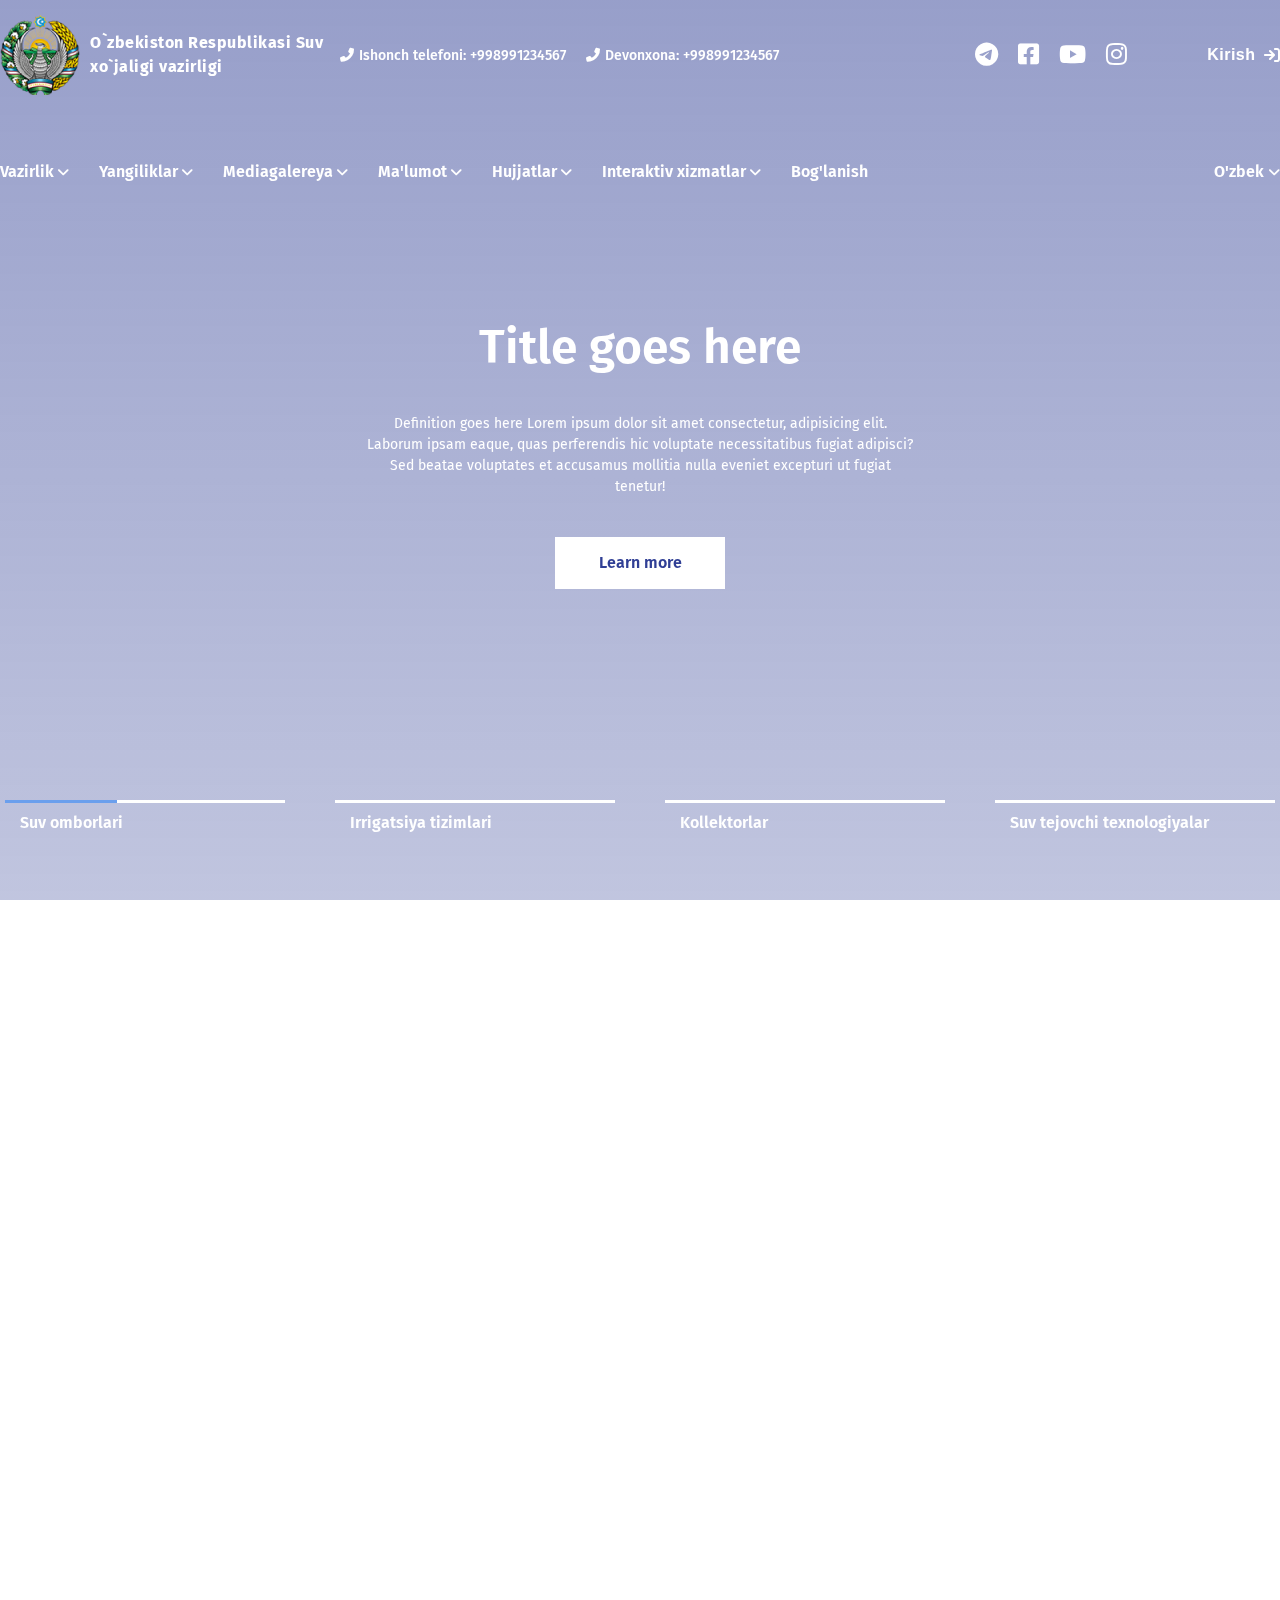
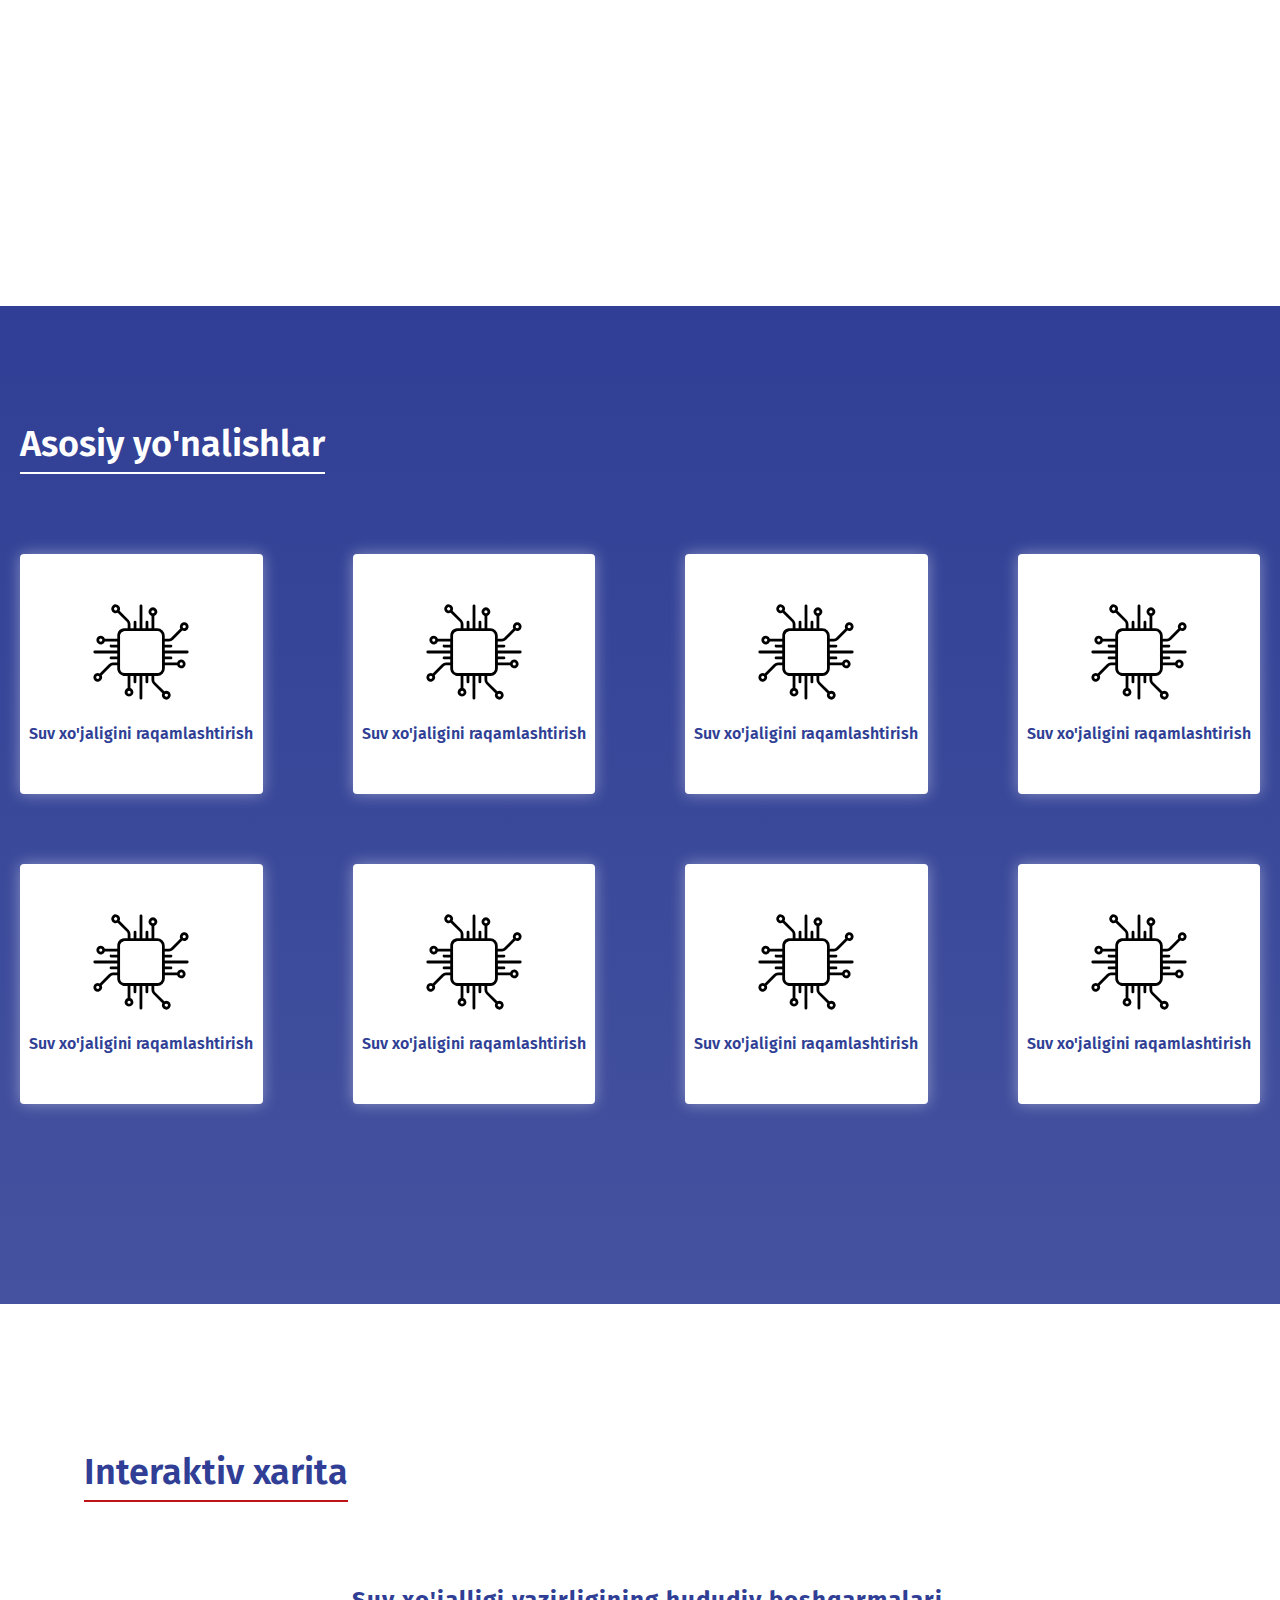
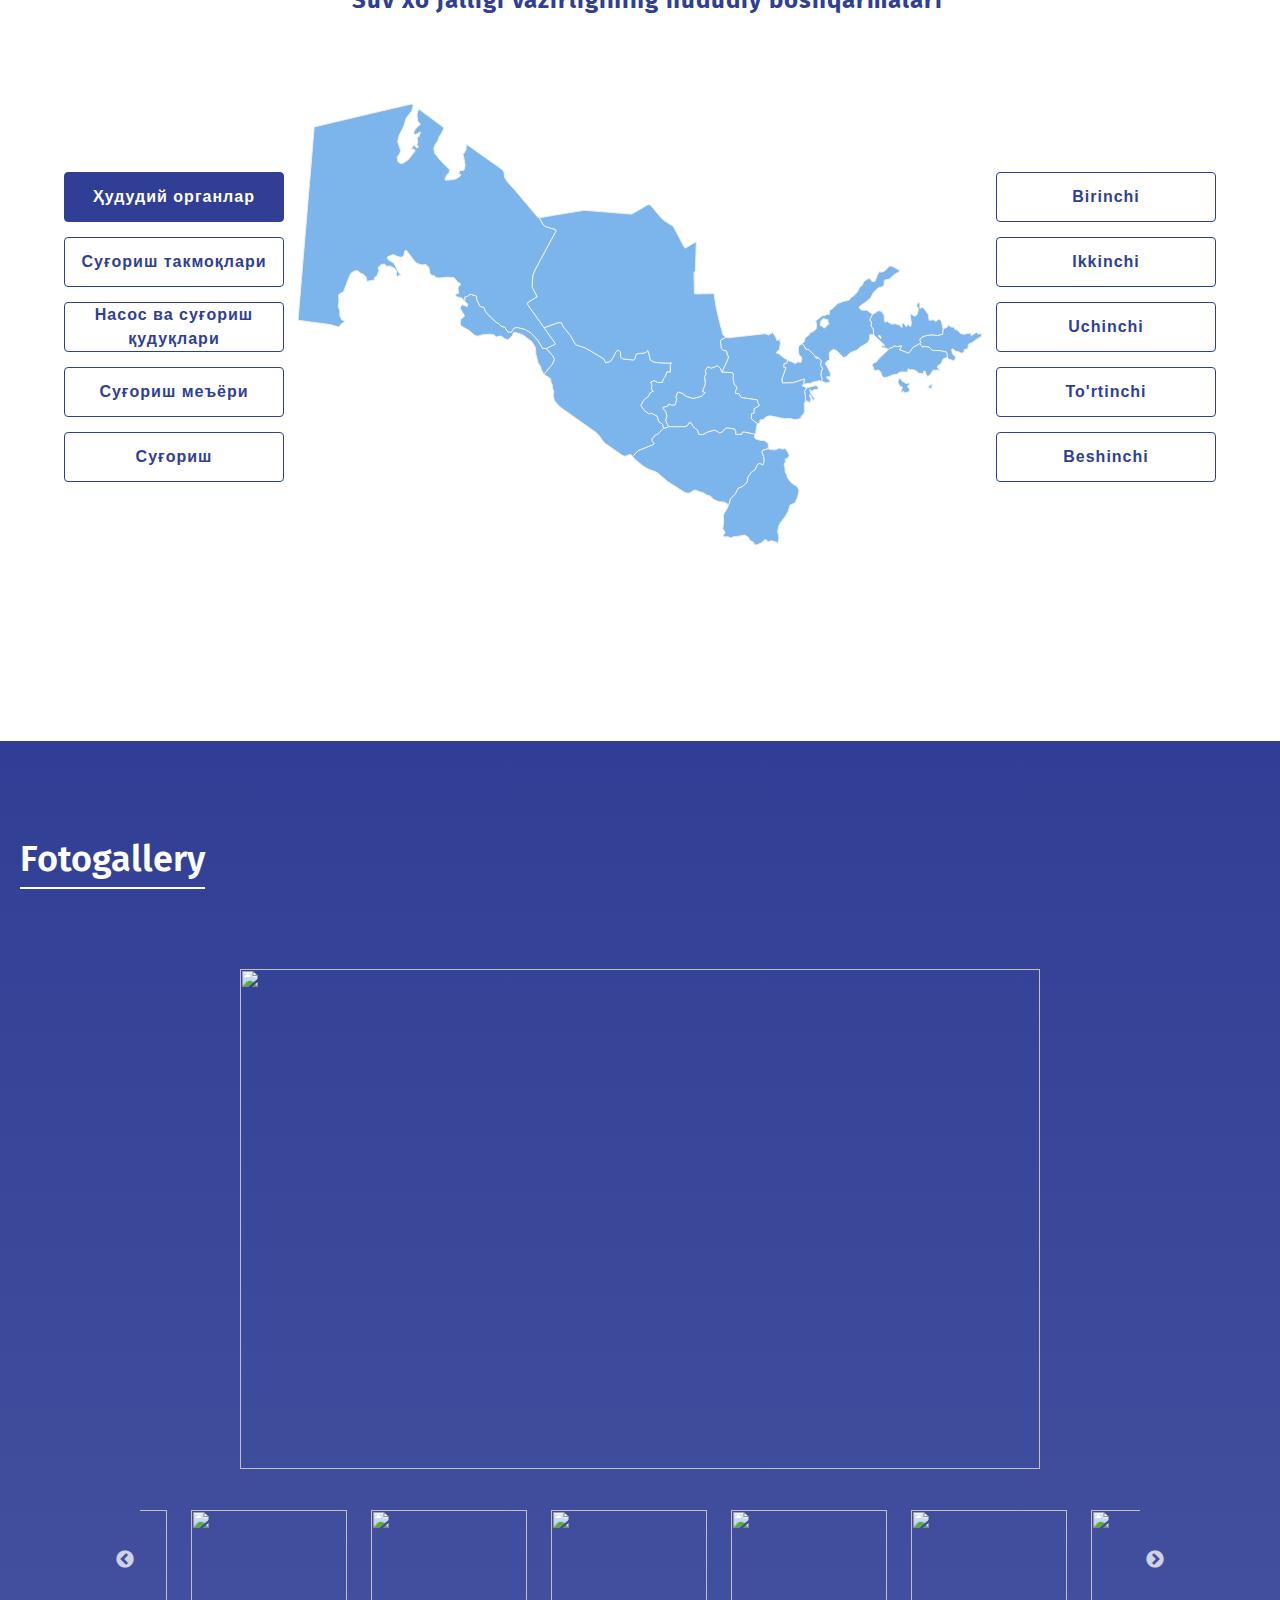
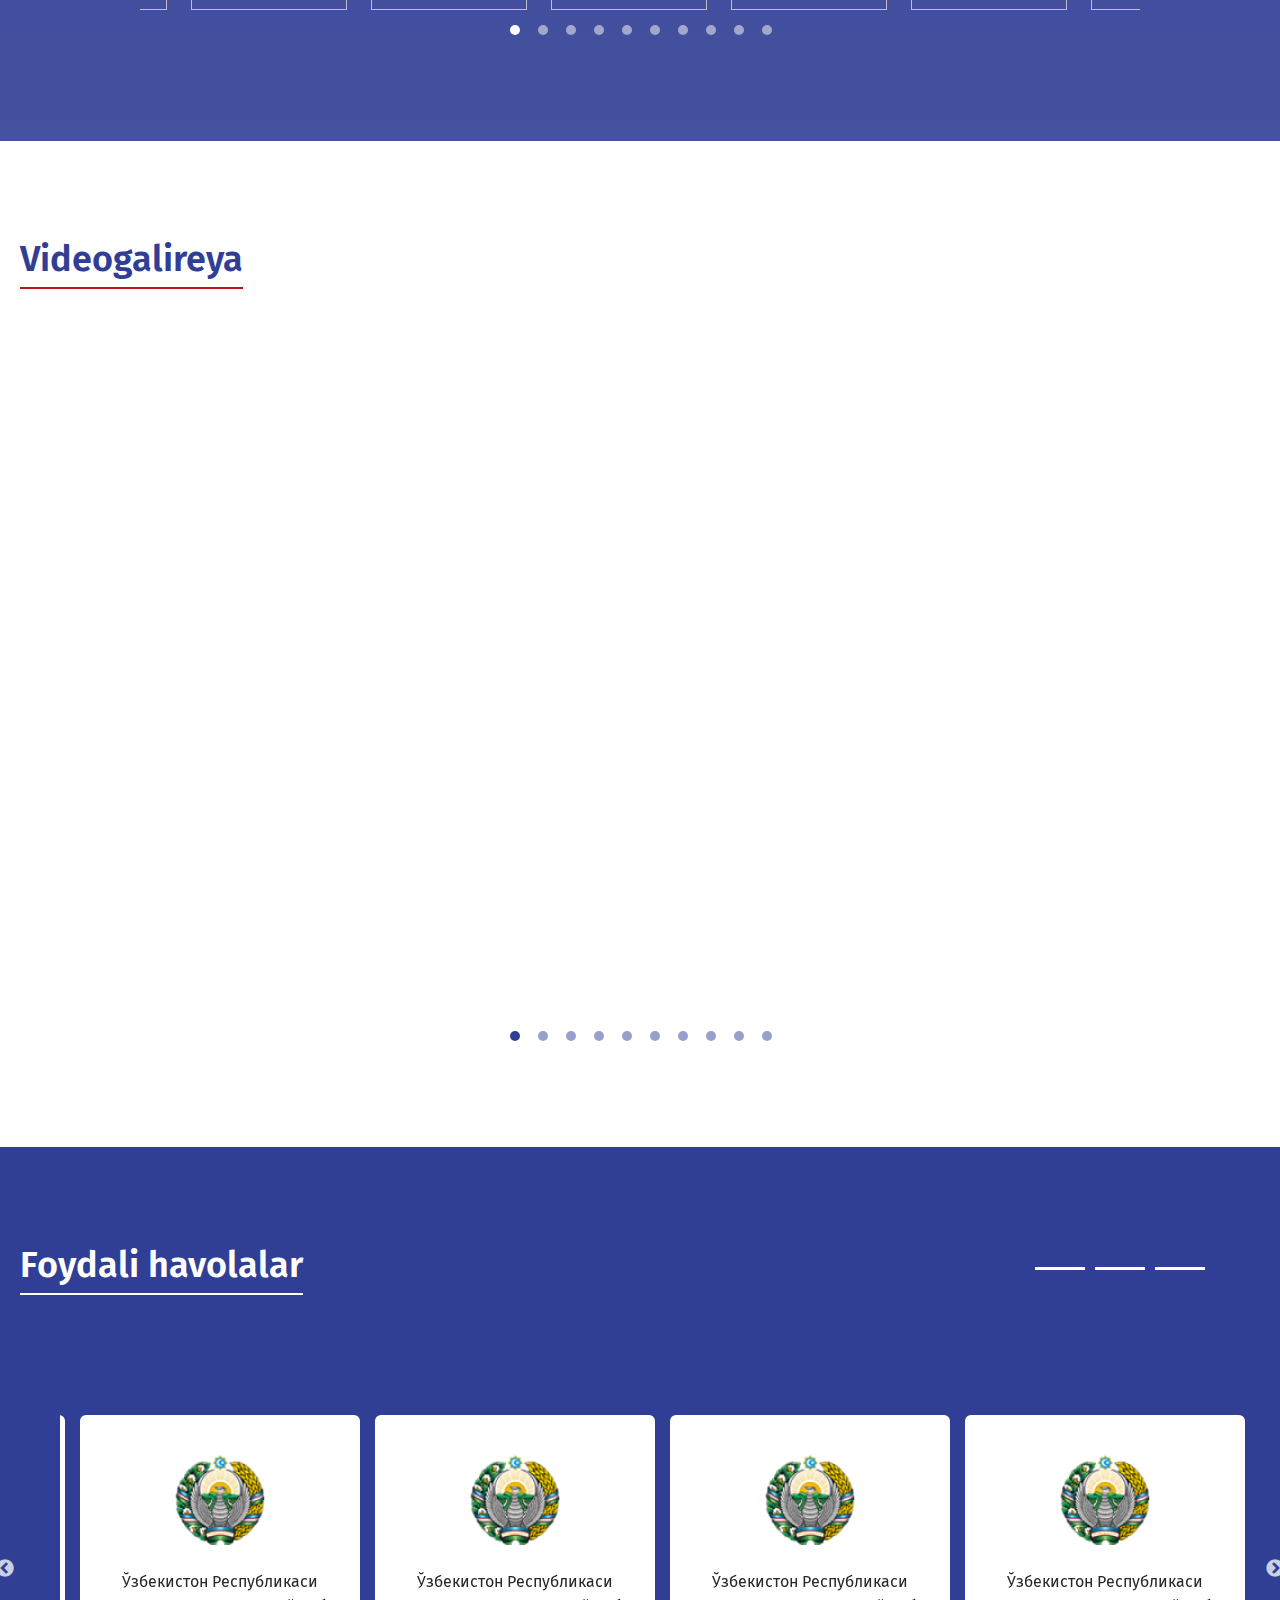
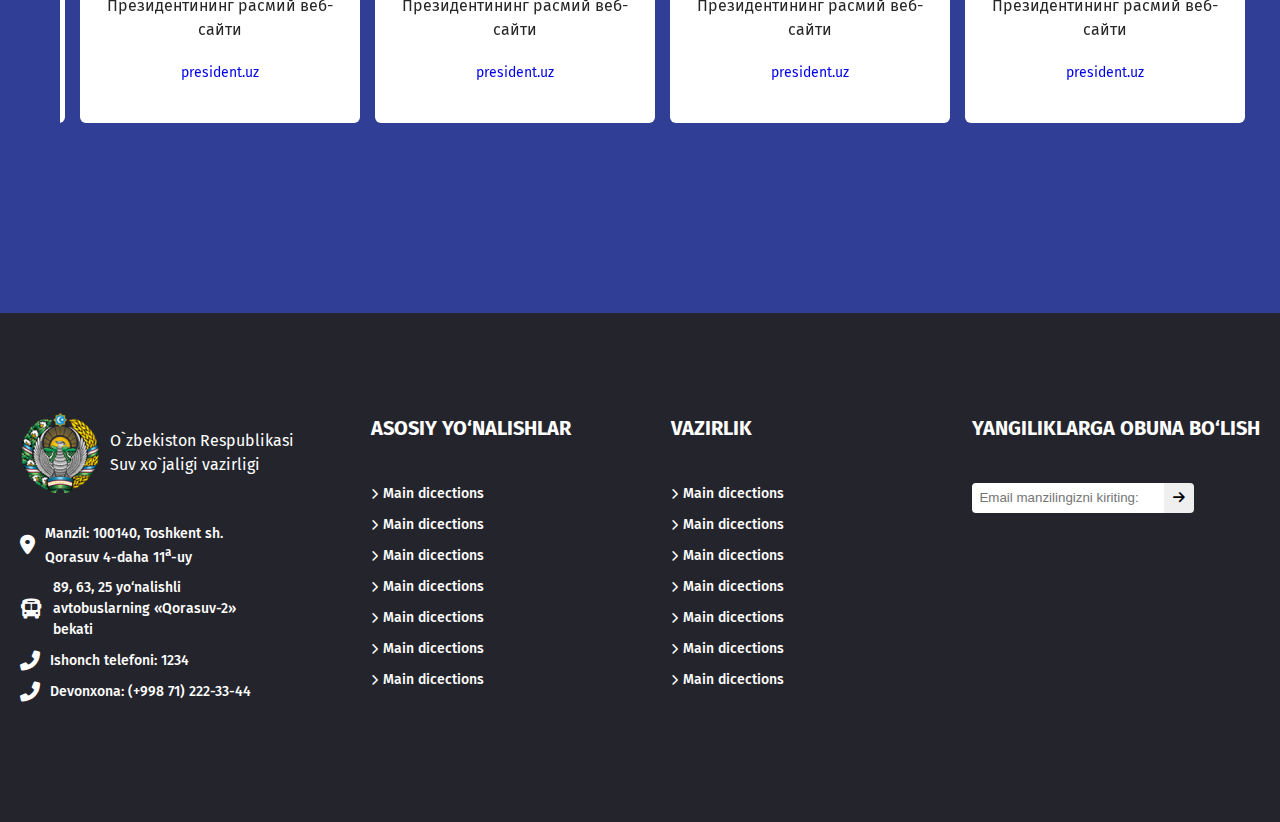
==== index.html @ 8527ca98 "initial commit" ====
<!DOCTYPE html>
<html lang="en">
<head>
    <meta charset="UTF-8">
    <meta http-equiv="X-UA-Compatible" content="IE=edge">
    <meta name="viewport" content="width=device-width, initial-scale=1.0">
    <title>Asosiy sahifa</title>


    <!-- Styles  -->    
    <link rel="stylesheet" href="./slick/slick.css">
    <link rel="stylesheet" href="./slick/slick-theme.css">
    <link rel="stylesheet" href="https://cdnjs.cloudflare.com/ajax/libs/font-awesome/6.0.0/css/all.min.css" integrity="sha512-9usAa10IRO0HhonpyAIVpjrylPvoDwiPUiKdWk5t3PyolY1cOd4DSE0Ga+ri4AuTroPR5aQvXU9xC6qOPnzFeg==" crossorigin="anonymous" referrerpolicy="no-referrer" />


    <link rel="stylesheet" href="https://cdnjs.cloudflare.com/ajax/libs/OwlCarousel2/2.3.4/assets/owl.carousel.min.css" integrity="sha512-tS3S5qG0BlhnQROyJXvNjeEM4UpMXHrQfTGmbQ1gKmelCxlSEBUaxhRBj/EFTzpbP4RVSrpEikbmdJobCvhE3g==" crossorigin="anonymous" referrerpolicy="no-referrer" />
    <link rel="stylesheet" href="./map-files/css/style.css">
    <link rel="stylesheet" href="css/style.css">
    <link rel="stylesheet" href="css/responsive.css">

    <link rel="stylesheet" href="css/animate.css">



</head>
<body>

    <!-- SITE HEADER  -->

    <header class="site-header">
        <div class="site-header__container">
            
            <div class="site-header__top container ">
                <a href="#" class="site-logo">
                    <img src="images/gerb.png#" alt="gerb" width="80" height="80">
                    <span>O`zbekiston Respublikasi Suv xo`jaligi vazirligi</span>
                </a>

                <div class="site-header__phone-numbers">
                    <a style="display: flex;" href="#" class="phone-number">
                        <i class="fas fa-phone-alt"></i>
                        <span>Ishonch telefoni: +998991234567</span>
                    </a>
                    <a style="display: flex;" href="#" class="phone-number">
                        <i class="fas fa-phone-alt"></i>
                        <span>Devonxona: +998991234567</span>
                    </a>
                </div>

                <div class="site-header__socials">
                    <a href="#" id="telegram-icon">
                        <i class="fab fa-telegram"></i>
                    </a>
                    <a href="#" id="facebook-icon">
                        <i class="fab fa-facebook-square"></i>
                    </a>
                    <a href="#" id="youtube-icon">
                        <i class="fab fa-youtube"></i>
                    </a>
                    <a href="#" id="instagram-icon">
                        <i class="fab fa-instagram"></i>
                    </a>

                    <button class="site-header__login">
                        Kirish <i class="fa-solid fa-arrow-right-to-bracket"></i>
                    </button>

                    <button style="display: none; width: 35px; height: 20px; background-color: transparent; border: none;" class="humburger-btn">
                        <div style="display: flex; flex-direction: column;">
                            <div class="humburger-item" style="background-color: #303F95; height: 2px; width: 15px; margin-bottom: 7px;"></div>
                            <div class="humburger-item" style="background-color: #303F95; height: 2px; width: 25px; margin-bottom: 7px;"></div>
                            <div class="humburger-item" style="background-color: #303F95; height: 2px; width: 35px;"></div>
                        </div>
                    </button>
                </div>
            </div>

            <div class="site-header__popup">
                <div class="site-header__popup-wrapper ">
                    <div class="site-header__popup-main">
                        <button class="popup-close">
                            <i class="fa-solid fa-xmark"></i>
                        </button>
                        <header class="popup-header">
                            <img src="images/gerb.png" alt="gerb" width="60" height="60">
                            <h3 class="popup-header__title">O'zbekiston Resublikasi Suv xo'jaligi vazirligi</h3>
                        </header>

                        <form action="/" class="popup-form">
                            <span class="popup-form__title">Kirish</span>
                            <input type="text" placeholder="Loginni kiriting">
                            <input type="password" placeholder="Parolni kiriting">
                            <input type="submit" value="Kirish">
                        </form>
                    </div>
                </div>
            </div>

            <nav class="site-nav">
                <div class="container site-nav__container">
                    <ul class="site-nav__list list">
                        <li class="site-nav__item">
                            <a href="#" class="site-nav__link">Vazirlik <i class="fa-solid fa-angle-down"></i></a>
                            <ul class="site-nav__dropdown-menu list">
                                <li class="dropdown-item"><a href="#" class="dropdown-link">fisrt item</a></li>
                                <li class="dropdown-item"><a href="#" class="dropdown-link">second item <i class="fa-solid fa-angle-right"></i></a>
                                    <ul class="site-nav__dropdown-menu second-dropdown list">
                                        <li class="dropdown-item"><a href="#" class="dropdown-link">first item</a></li>
                                        <li class="dropdown-item"><a href="#" class="dropdown-link">second item</a></li>
                                        <li class="dropdown-item"><a href="#" class="dropdown-link">third item</a></li>
                                        <li class="dropdown-item"><a href="#" class="dropdown-link">fourth item</a></li>
                                        <li class="dropdown-item"><a href="#" class="dropdown-link">fifth item</a></li>
                                    </ul>
                                </li>
                                <li class="dropdown-item"><a href="#" class="dropdown-link">third item</a></li>
                                <li class="dropdown-item"><a href="#" class="dropdown-link">fourth item</a></li>
                                <li class="dropdown-item"><a href="#" class="dropdown-link">fifth item</a></li>
                            </ul>
                        </li>
                        <li class="site-nav__item">
                            <a href="#" class="site-nav__link">Yangiliklar <i class="fa-solid fa-angle-down"></i></a>
                            <ul class="site-nav__dropdown-menu list">
                                <li class="dropdown-item"><a href="#" class="dropdown-link">fisrt item</a></li>
                                <li class="dropdown-item"><a href="#" class="dropdown-link">second item <i class="fa-solid fa-angle-right"></i></a>
                                    <ul class="site-nav__dropdown-menu second-dropdown list">
                                        <li class="dropdown-item"><a href="#" class="dropdown-link">first item</a></li>
                                        <li class="dropdown-item"><a href="#" class="dropdown-link">second item</a></li>
                                        <li class="dropdown-item"><a href="#" class="dropdown-link">third item</a></li>
                                        <li class="dropdown-item"><a href="#" class="dropdown-link">fourth item</a></li>
                                        <li class="dropdown-item"><a href="#" class="dropdown-link">fifth item</a></li>
                                    </ul>
                                </li>
                                <li class="dropdown-item"><a href="#" class="dropdown-link">third item</a></li>
                                <li class="dropdown-item"><a href="#" class="dropdown-link">fourth item</a></li>
                                <li class="dropdown-item"><a href="#" class="dropdown-link">fifth item</a></li>
                            </ul>
                        </li>
                        <li class="site-nav__item">
                            <a href="#" class="site-nav__link">Mediagalereya <i class="fa-solid fa-angle-down"></i></a>
                            <ul class="site-nav__dropdown-menu list">
                                <li class="dropdown-item"><a href="#" class="dropdown-link">fisrt item</a></li>
                                <li class="dropdown-item"><a href="#" class="dropdown-link">second item <i class="fa-solid fa-angle-right"></i></a>
                                    <ul class="site-nav__dropdown-menu second-dropdown list">
                                        <li class="dropdown-item"><a href="#" class="dropdown-link">first item</a></li>
                                        <li class="dropdown-item"><a href="#" class="dropdown-link">second item</a></li>
                                        <li class="dropdown-item"><a href="#" class="dropdown-link">third item</a></li>
                                        <li class="dropdown-item"><a href="#" class="dropdown-link">fourth item</a></li>
                                        <li class="dropdown-item"><a href="#" class="dropdown-link">fifth item</a></li>
                                    </ul>
                                </li>
                                <li class="dropdown-item"><a href="#" class="dropdown-link">third item</a></li>
                                <li class="dropdown-item"><a href="#" class="dropdown-link">fourth item</a></li>
                                <li class="dropdown-item"><a href="#" class="dropdown-link">fifth item</a></li>
                            </ul>
                        </li>
                        <li class="site-nav__item">
                            <a href="#" class="site-nav__link">Ma'lumot <i class="fa-solid fa-angle-down"></i></a>
                            <ul class="site-nav__dropdown-menu list">
                                <li class="dropdown-item"><a href="#" class="dropdown-link">fisrt item</a></li>
                                <li class="dropdown-item"><a href="#" class="dropdown-link">second item <i class="fa-solid fa-angle-right"></i></a>
                                    <ul class="site-nav__dropdown-menu second-dropdown list">
                                        <li class="dropdown-item"><a href="#" class="dropdown-link">first item</a></li>
                                        <li class="dropdown-item"><a href="#" class="dropdown-link">second item</a></li>
                                        <li class="dropdown-item"><a href="#" class="dropdown-link">third item</a></li>
                                        <li class="dropdown-item"><a href="#" class="dropdown-link">fourth item</a></li>
                                        <li class="dropdown-item"><a href="#" class="dropdown-link">fifth item</a></li>
                                    </ul>
                                </li>
                                <li class="dropdown-item"><a href="#" class="dropdown-link">third item</a></li>
                                <li class="dropdown-item"><a href="#" class="dropdown-link">fourth item</a></li>
                                <li class="dropdown-item"><a href="#" class="dropdown-link">fifth item</a></li>
                            </ul>
                        </li>
                        <li class="site-nav__item">
                            <a href="#" class="site-nav__link">Hujjatlar <i class="fa-solid fa-angle-down"></i></a>
                            <ul class="site-nav__dropdown-menu list">
                                <li class="dropdown-item"><a href="#" class="dropdown-link">fisrt item</a></li>
                                <li class="dropdown-item"><a href="#" class="dropdown-link">second item <i class="fa-solid fa-angle-right"></i></a>
                                    <ul class="site-nav__dropdown-menu second-dropdown list">
                                        <li class="dropdown-item"><a href="#" class="dropdown-link">first item</a></li>
                                        <li class="dropdown-item"><a href="#" class="dropdown-link">second item</a></li>
                                        <li class="dropdown-item"><a href="#" class="dropdown-link">third item</a></li>
                                        <li class="dropdown-item"><a href="#" class="dropdown-link">fourth item</a></li>
                                        <li class="dropdown-item"><a href="#" class="dropdown-link">fifth item</a></li>
                                    </ul>
                                </li>
                                <li class="dropdown-item"><a href="#" class="dropdown-link">third item</a></li>
                                <li class="dropdown-item"><a href="#" class="dropdown-link">fourth item</a></li>
                                <li class="dropdown-item"><a href="#" class="dropdown-link">fifth item</a></li>
                            </ul>
                        </li>
                        <li class="site-nav__item">
                            <a href="#" class="site-nav__link">Interaktiv xizmatlar <i class="fa-solid fa-angle-down"></i></a>
                            <ul class="site-nav__dropdown-menu list">
                                <li class="dropdown-item"><a href="#" class="dropdown-link">fisrt item</a></li>
                                <li class="dropdown-item"><a href="#" class="dropdown-link">second item <i class="fa-solid fa-angle-right"></i></a>
                                    <ul class="site-nav__dropdown-menu second-dropdown list">
                                        <li class="dropdown-item"><a href="#" class="dropdown-link">first item</a></li>
                                        <li class="dropdown-item"><a href="#" class="dropdown-link">second item</a></li>
                                        <li class="dropdown-item"><a href="#" class="dropdown-link">third item</a></li>
                                        <li class="dropdown-item"><a href="#" class="dropdown-link">fourth item</a></li>
                                        <li class="dropdown-item"><a href="#" class="dropdown-link">fifth item</a></li>
                                    </ul>
                                </li>
                                <li class="dropdown-item"><a href="#" class="dropdown-link">third item</a></li>
                                <li class="dropdown-item"><a href="#" class="dropdown-link">fourth item</a></li>
                                <li class="dropdown-item"><a href="#" class="dropdown-link">fifth item</a></li>
                            </ul>
                        </li>
                        <li class="site-nav__item">
                            <a href="#" class="site-nav__link">Bog'lanish</a>
                        </li>
                    </ul>
    
                    <div class="site-nav__language">
                        <span class="default-lang">O'zbek <i class="fa-solid fa-angle-down"></i></span>
                        <div class="option-langs">
                            <span class="option-lang">Руский</span>
                            <span class="option-lang">English</span>
                        </div>
                    </div>
                </div>
            </nav>

        </div>
    </header>
   

    <!-- SITE HERO  -->

    <div class="site-hero"> 
            <ul class="list site-hero__carousel">
                <li class="site-header-wrapper first-slide" >
                    <div class="container site-hero__item-container">
                        <h2 class="wow bounceInLeft" data-wow-duration="2s" >Title goes here</h2>
                        <p class="wow bounceInRight" >
                            Definition goes here
                            Lorem ipsum dolor sit amet consectetur, adipisicing elit. Laborum ipsam eaque, quas perferendis hic voluptate necessitatibus fugiat adipisci? Sed beatae voluptates et accusamus mollitia nulla eveniet excepturi ut fugiat tenetur!
                        </p>
                        <a href="#">Learn more</a>
                    </div>
                </li>
                <li class="site-header-wrapper second-slide" >
                    <div class="container site-hero__item-container">
                        <h2>Title goes here</h2>
                        <p>
                            Definition goes here
                            Lorem ipsum dolor sit amet consectetur, adipisicing elit. Laborum ipsam eaque, quas perferendis hic voluptate necessitatibus fugiat adipisci? Sed beatae voluptates et accusamus mollitia nulla eveniet excepturi ut fugiat tenetur!
                        </p>
                        <a href="#">Learn more</a>
                    </div>
                </li>
                <li class="site-header-wrapper third-slide" >
                    <div class="container site-hero__item-container">
                        <h2>Title goes here</h2>
                        <p>
                            Definition goes here
                            Lorem ipsum dolor sit amet consectetur, adipisicing elit. Laborum ipsam eaque, quas perferendis hic voluptate necessitatibus fugiat adipisci? Sed beatae voluptates et accusamus mollitia nulla eveniet excepturi ut fugiat tenetur!
                        </p>
                        <a href="#">Learn more</a>
                    </div>
                </li>
                <li class="site-header-wrapper fourth-slide" >
                    <div class="container site-hero__item-container">
                        <h2>Title goes here</h2>
                        <p>
                            Definition goes here
                            Lorem ipsum dolor sit amet consectetur, adipisicing elit. Laborum ipsam eaque, quas perferendis hic voluptate necessitatibus fugiat adipisci? Sed beatae voluptates et accusamus mollitia nulla eveniet excepturi ut fugiat tenetur!
                        </p>
                        <a href="#">Learn more</a>
                    </div>
                </li>
            </ul>
    </div>


    <!-- NEWS  -->


    <section class="news wow bounceInUp" data-wow-duration="2s">
        <div class="container news__container">

            <h2 class="section__title">Yangiliklar</h2>

            <ul class="news__list list">
                <li class="news__item">
                    <img class="news__image" src="images/news-img.png" alt="news image" width="360" height="214">
                    <data class="news__data">20.10.2021</data>
                    <a href="pages/news-item.html" class="news__link">На чтениях-2021 пройдет обсуждение проектов смешанного обучения и управлению удаленной работой</a>
                    <p class="news__text">
                        На Пастуховских чтениях-2021 пройдет обсуждение проектов рекомендаций по организации смешанного обучения и управлению удаленной работой – по формированию системы мотивации научно...
                    </p>
                </li>
                <li class="news__item">
                    <img class="news__image" src="images/news-img.png" alt="news image" width="360" height="214">
                    <data class="news__data">20.10.2021</data>
                    <a href="pages/news-item.html" class="news__link">На чтениях-2021 пройдет обсуждение проектов смешанного обучения и управлению удаленной работой</a>
                    <p class="news__text">
                        На Пастуховских чтениях-2021 пройдет обсуждение проектов рекомендаций по организации смешанного обучения и управлению удаленной работой – по формированию системы мотивации научно...
                    </p>
                </li>
                <li class="news__item">
                    <img class="news__image" src="images/news-img.png" alt="news image" width="360" height="214">
                    <data class="news__data">20.10.2021</data>
                    <a href="pages/news-item.html" class="news__link">На чтениях-2021 пройдет обсуждение проектов смешанного обучения и управлению удаленной работой</a>
                    <p class="news__text">
                        На Пастуховских чтениях-2021 пройдет обсуждение проектов рекомендаций по организации смешанного обучения и управлению удаленной работой – по формированию системы мотивации научно...
                    </p>
                </li>
            </ul>

            <a href="pages/news.html" class="news__more-link">Barcha yangiliklarni ko'rish</a>

        </div>
    </section>


    <!-- MAIN DIRECTIONS  -->

    <section class="main-directions">

        <div class="container main-direction__container">
            <h2 class="section__title">Asosiy yo'nalishlar</h2>

            <ul class="main-directions__list list">
                <li class="main-directions__item">
                    <a href="pages/main-directions.html" class="main-directions__link">
                        <div class="mian-derection__image-wrapper">
                            <img src="images/digitalization.svg" alt="direction image" width="150" height="100">
                        </div>
                        <span class="main-direction__title">Suv xo'jaligini raqamlashtirish</span>
                    </a>
                </li>
                <li class="main-directions__item">
                    <a href="pages/main-directions.html" class="main-directions__link">
                        <div class="mian-derection__image-wrapper">
                            <img src="images/digitalization.svg" alt="direction image" width="150" height="100">
                        </div>
                        <span class="main-direction__title">Suv xo'jaligini raqamlashtirish</span>
                    </a>
                </li>
                <li class="main-directions__item">
                    <a href="pages/main-directions.html" class="main-directions__link">
                        <div class="mian-derection__image-wrapper">
                            <img src="images/digitalization.svg" alt="direction image" width="150" height="100">
                        </div>
                        <span class="main-direction__title">Suv xo'jaligini raqamlashtirish</span>
                    </a>
                </li>
                <li class="main-directions__item">
                    <a href="pages/main-directions.html" class="main-directions__link">
                        <div class="mian-derection__image-wrapper">
                            <img src="images/digitalization.svg" alt="direction image" width="150" height="100">
                        </div>
                        <span class="main-direction__title">Suv xo'jaligini raqamlashtirish</span>
                    </a>
                </li>
                <li class="main-directions__item">
                    <a href="pages/main-directions.html" class="main-directions__link">
                        <div class="mian-derection__image-wrapper">
                            <img src="images/digitalization.svg" alt="direction image" width="150" height="100">
                        </div>
                        <span class="main-direction__title">Suv xo'jaligini raqamlashtirish</span>
                    </a>
                </li>
                <li class="main-directions__item">
                    <a href="pages/main-directions.html" class="main-directions__link">
                        <div class="mian-derection__image-wrapper">
                            <img src="images/digitalization.svg" alt="direction image" width="150" height="100">
                        </div>
                        <span class="main-direction__title">Suv xo'jaligini raqamlashtirish</span>
                    </a>
                </li>
                <li class="main-directions__item">
                    <a href="pages/main-directions.html" class="main-directions__link">
                        <div class="mian-derection__image-wrapper">
                            <img src="images/digitalization.svg" alt="direction image" width="150" height="100">
                        </div>
                        <span class="main-direction__title">Suv xo'jaligini raqamlashtirish</span>
                    </a>
                </li>
                <li class="main-directions__item">
                    <a href="pages/main-directions.html" class="main-directions__link">
                        <div class="mian-derection__image-wrapper">
                            <img src="images/digitalization.svg" alt="direction image" width="150" height="100">
                        </div>
                        <span class="main-direction__title">Suv xo'jaligini raqamlashtirish</span>
                    </a>
                </li>
            </ul>
        </div>

    </section>

<!-- START INTERACTIVE MAP  -->

    <section class="map">

        <style>
            #container {
             min-width: 320px;
             width: 55vw;
             height: 500px;
             margin: 1em auto;
             /* border: 1px solid rgb(124, 181, 236); */
           }
           
           path:hover {
             cursor: pointer;
           }
           </style>
           
        
    <div class="region-map">
        <div class="wrapper" style="margin: 0 auto;">
           <div class="container"> 
                 <h1 class="section__title">Interaktiv xarita</h1>
            </div>
    
          <h2 class="map-title"></h2>
    
    
          <div class="map-main">
    
            <aside class="map-main__left">
    
              <div class="buttons-wrapper">
            
                <div class="buttons-group">
                  <button class="button-active" id="birinchi">Ҳудудий органлар</button>
                  <button id="ikkinchi">Суғориш такмоқлари</button>
                  <button id="uchinchi">Насос ва суғориш қудуқлари</button>
                  <button id="turtinchi">Суғориш меъёри</button>
                  <button id="beshinchi">Суғориш</button>
                </div>
        
              </div>
    
            </aside>
    
            <div id="container"></div>
    
            <aside class="map-main__right">
    
              <div class="buttons-wrapper">
            
                <div class="buttons-group">
                  <button >Birinchi</button>
                  <button >Ikkinchi</button>
                  <button>Uchinchi</button>
                  <button>To'rtinchi</button>
                  <button>Beshinchi</button>
                </div>
        
              </div>
    
            </aside>
    
    
    
          </div>
          
          
        </div>
      </div>

      


    </section>


    <!-- START MOBILE INTERACTIVE MAP  -->

    <section class="mobile-map">
        <div class="container">

            <h2 class="section__title">Hududiy Boshqarmalar</h2>
        
            <div class="map-wrapper">
                <svg id="map" version="1.1" viewBox="0 0 700 450" xmlns="http://www.w3.org/2000/svg" xmlns:xlink="http://www.w3.org/1999/xlink">
    
                    <path class="map-highlight" fill="#3D7C9D" stroke="#fff" stroke-width="1" id="uz_fa" d="M648.2,291.3 L644.2,289.7 L647.9,287.0 L649.2,287.1 Z M623.1,286.1 L625.3,285.1 L626.0,286.5 L623.6,288.7 L625.8,291.9 L625.5,294.3 L621.6,295.4 L619.3,294.0 L617.8,295.4 L617.1,293.8 L618.6,290.9 L618.3,289.3 L616.0,288.6 L614.0,285.0 L614.7,281.4 L616.9,281.0 L618.4,283.7 Z M636.4,245.1 L639.5,249.1 L640.1,247.9 L646.3,248.9 L649.0,252.0 L657.9,252.4 L663.8,253.9 L664.7,259.3 L662.1,259.9 L659.5,261.7 L658.6,264.9 L654.3,268.3 L654.5,269.8 L657.2,272.1 L649.7,272.3 L647.5,276.3 L644.9,278.5 L643.4,278.5 L641.8,273.2 L640.3,273.4 L639.9,276.1 L635.0,275.3 L633.3,273.3 L630.0,271.8 L626.5,271.9 L624.6,270.9 L623.3,274.1 L617.2,274.1 L614.8,274.7 L613.5,276.4 L609.0,277.0 L603.2,279.4 L599.7,279.7 L598.0,278.7 L596.3,274.0 L594.1,272.0 L591.6,272.6 L588.6,271.7 L589.0,269.8 L587.5,266.8 L589.2,264.8 L592.0,263.9 L594.1,260.8 L602.9,252.5 L605.7,249.7 L607.9,249.5 L609.7,247.6 L613.2,248.2 L617.8,247.5 L615.5,251.3 L624.4,254.8 L625.3,254.5 L629.6,248.9 Z"></path>
        
                    <path class="map-highlight" fill="#d01a20" stroke="#fff" stroke-width="1" id="uz_tk"  d="M543.4,224.6 L538.8,229.3 L534.2,226.1 L535.3,221.7 L537.3,219.4 L542.5,220.8 L542.2,222.8 Z"></path>
        
                    <path class="map-highlight" fill="#3D7C9D" stroke="#fff" stroke-width="1" id="uz_an" d="M660.2,230.0 L664.2,228.4 L665.4,225.8 L667.3,227.8 L671.6,228.5 L672.2,230.7 L674.8,231.1 L678.3,234.9 L681.7,235.5 L686.9,234.4 L688.6,234.6 L688.9,237.1 L694.0,233.7 L696.3,235.3 L700.0,235.0 L699.3,237.8 L693.8,241.0 L690.5,243.7 L686.3,245.5 L685.4,250.8 L681.9,251.0 L681.6,253.5 L679.1,255.1 L676.0,253.4 L673.1,252.9 L670.1,250.4 L668.9,251.1 L669.9,255.9 L672.8,258.5 L672.6,261.2 L670.9,262.7 L666.6,261.1 L664.7,259.3 L663.8,253.9 L657.9,252.4 L649.0,252.0 L646.3,248.9 L640.1,247.9 L639.5,249.1 L636.4,245.1 L637.4,243.8 L636.2,241.2 L638.3,238.6 L642.4,237.0 L648.9,236.1 L654.4,236.8 L659.5,235.5 Z"></path>
        
                    <path class="map-highlight" fill="#3D7C9D" stroke="#fff" stroke-width="1" id="uz_na" d="M636.4,245.1 L629.6,248.9 L625.3,254.5 L624.4,254.8 L615.5,251.3 L617.8,247.5 L613.2,248.2 L609.7,247.6 L607.9,249.5 L605.7,249.7 L602.9,252.5 L603.2,250.2 L597.7,248.9 L597.1,246.5 L600.3,247.7 L599.9,246.2 L589.2,236.3 L588.7,229.9 L586.5,227.1 L587.1,222.8 L585.6,222.3 L585.5,220.1 L587.9,215.3 L594.2,211.3 L597.2,212.3 L599.8,216.0 L600.1,221.6 L600.9,223.2 L603.2,222.4 L606.9,225.1 L611.5,224.9 L615.6,226.2 L618.2,228.7 L618.1,224.8 L619.8,224.2 L622.6,227.9 L623.9,225.5 L626.9,227.6 L627.8,224.8 L626.5,215.5 L627.2,214.9 L631.2,217.2 L633.6,215.5 L635.1,209.4 L633.1,206.2 L634.9,203.0 L636.4,203.7 L636.4,209.0 L639.7,208.1 L644.9,214.9 L645.9,221.2 L650.2,220.8 L652.7,222.6 L655.6,220.1 L658.2,221.4 L660.2,230.0 L659.5,235.5 L654.4,236.8 L648.9,236.1 L642.4,237.0 L638.3,238.6 L636.2,241.2 L637.4,243.8 Z M597.1,239.1 L595.8,236.9 L593.5,237.1 L596.4,239.9 Z"></path>
        
                    <path class="map-highlight" fill="#3D7C9D" stroke="#fff" stroke-width="1" id="uz_ji" d="M518.0,286.7 L515.5,287.9 L520.5,290.4 L518.3,294.1 L519.4,299.0 L519.0,304.8 L518.1,305.9 L518.2,314.6 L517.6,317.0 L514.9,319.4 L514.9,321.2 L511.6,322.5 L507.5,322.8 L504.0,321.8 L497.8,322.0 L483.3,319.0 L479.9,319.7 L476.1,322.7 L472.8,323.4 L472.4,326.6 L470.0,327.1 L464.9,323.0 L463.9,321.5 L464.1,316.8 L466.6,316.3 L466.7,311.7 L471.9,308.8 L469.8,302.7 L453.4,300.2 L451.3,296.3 L447.9,296.4 L447.8,293.4 L449.2,290.9 L447.9,288.1 L446.4,287.1 L445.1,280.3 L445.7,277.7 L444.6,274.8 L433.8,274.3 L439.5,261.8 L440.6,258.9 L439.1,256.2 L438.6,252.8 L434.9,251.9 L433.2,250.1 L432.2,242.6 L433.0,241.1 L437.9,238.6 L440.3,239.1 L478.1,235.0 L481.7,236.3 L485.8,233.7 L488.7,238.1 L490.2,242.0 L493.5,240.5 L493.0,243.4 L493.9,244.4 L492.6,251.0 L489.2,254.5 L492.4,255.6 L496.3,259.1 L500.9,261.9 L500.4,264.7 L497.2,265.9 L497.1,269.2 L499.3,269.9 L495.1,281.3 L495.8,285.4 L506.4,285.2 L518.5,281.3 L517.4,285.8 Z"></path>
        
                    <path class="map-highlight" fill="#3D7C9D" stroke="#fff" stroke-width="1" id="uz_si" d="M520.5,290.4 L530.0,287.9 L532.1,289.2 L532.3,292.2 L528.3,292.1 L525.6,294.0 L523.8,291.9 L524.7,296.5 L528.7,301.3 L527.2,303.4 L524.4,297.9 L523.3,297.8 L525.0,301.8 L523.6,305.7 L520.8,303.6 L519.0,304.8 L519.4,299.0 L518.3,294.1 Z M535.7,283.7 L533.4,283.1 L526.7,284.6 L524.6,285.9 L521.2,285.8 L518.0,286.7 L517.4,285.8 L518.5,281.3 L506.4,285.2 L495.8,285.4 L495.1,281.3 L499.3,269.9 L497.1,269.2 L497.2,265.9 L500.4,264.7 L500.9,261.9 L509.2,265.6 L511.7,263.6 L514.5,264.4 L515.7,260.7 L514.8,258.1 L513.0,257.3 L511.9,251.9 L512.5,247.6 L515.6,245.3 L517.8,247.1 L519.7,250.8 L522.8,251.4 L529.0,257.7 L529.3,259.5 L531.5,258.8 L530.8,260.5 L533.2,260.0 L535.6,263.1 L534.6,267.2 L536.9,270.5 L535.7,273.2 L535.2,278.2 L536.3,280.8 Z"></path>
        
                    <path class="map-highlight" fill="#3D7C9D" stroke="#fff" stroke-width="1" id="uz_ta" d="M587.9,215.3 L585.5,220.1 L585.6,222.3 L587.1,222.8 L586.5,227.1 L588.7,229.9 L589.2,236.3 L585.3,235.7 L584.6,241.5 L582.6,244.4 L575.6,248.4 L572.0,251.7 L564.6,254.7 L561.5,258.3 L558.2,259.3 L551.4,252.4 L548.3,251.1 L545.1,252.6 L543.6,255.4 L544.1,261.9 L540.9,263.4 L539.6,265.7 L541.4,268.3 L544.7,275.1 L545.0,278.9 L540.9,279.0 L541.2,280.5 L544.4,283.0 L544.5,284.3 L540.9,285.2 L535.7,283.7 L536.3,280.8 L535.2,278.2 L535.7,273.2 L536.9,270.5 L534.6,267.2 L535.6,263.1 L533.2,260.0 L530.8,260.5 L531.5,258.8 L529.3,259.5 L529.0,257.7 L522.8,251.4 L519.7,250.8 L517.8,247.1 L515.6,245.3 L518.0,243.4 L519.2,239.0 L522.9,236.3 L524.3,233.7 L526.9,233.0 L530.5,229.8 L530.8,224.6 L529.7,221.9 L536.8,216.4 L539.3,216.4 L541.4,215.1 L543.8,215.3 L543.7,211.3 L546.9,209.5 L552.5,203.9 L557.8,202.0 L563.9,200.6 L566.1,197.6 L568.3,196.6 L572.4,192.6 L574.7,187.6 L577.7,185.2 L578.7,181.9 L584.0,178.2 L586.1,179.4 L587.5,181.7 L590.6,181.3 L592.6,175.7 L594.7,171.6 L597.6,171.9 L600.5,170.6 L605.5,165.7 L608.1,165.8 L614.1,169.3 L615.5,169.7 L615.1,171.7 L610.5,174.2 L605.2,179.0 L600.0,180.2 L599.7,185.4 L598.0,187.0 L594.0,187.8 L589.1,192.4 L585.8,198.8 L581.1,202.6 L574.9,207.0 L574.2,208.5 L576.6,210.8 L582.4,210.9 Z M543.4,224.6 L542.2,222.8 L542.5,220.8 L537.3,219.4 L535.3,221.7 L534.2,226.1 L538.8,229.3 Z"></path>
        
                    <path class="map-highlight" fill="#3D7C9D" stroke="#fff" stroke-width="1" id="uz_bu" d="M342.5,360.6 L340.2,358.4 L334.6,360.4 L332.1,359.6 L314.7,347.4 L312.2,344.8 L307.6,338.6 L305.0,336.1 L268.2,309.9 L262.4,303.4 L261.1,297.7 L261.9,294.6 L260.5,290.7 L260.2,287.1 L258.8,284.0 L258.4,280.7 L251.6,276.6 L260.3,266.1 L262.4,261.5 L260.6,257.6 L254.0,250.1 L263.3,245.8 L263.2,245.0 L251.8,228.9 L266.2,223.6 L269.6,223.7 L271.9,228.4 L278.7,236.5 L284.2,246.2 L294.1,249.6 L300.4,253.1 L312.7,260.6 L315.1,264.8 L320.0,263.0 L322.9,258.7 L325.2,253.6 L327.6,251.6 L330.0,253.6 L330.3,259.0 L332.7,260.8 L343.8,261.9 L344.7,261.1 L345.8,256.2 L348.0,255.2 L353.4,254.9 L356.4,253.9 L357.7,252.0 L358.6,253.4 L360.6,261.7 L363.5,263.7 L367.5,264.6 L380.0,265.1 L381.9,264.5 L381.0,267.9 L381.1,274.3 L377.6,274.0 L375.8,279.2 L374.2,281.0 L372.9,284.9 L368.1,284.9 L364.6,283.1 L361.2,284.3 L362.3,287.9 L361.6,291.4 L363.7,293.9 L360.6,295.2 L358.7,299.2 L354.2,302.5 L350.9,308.4 L354.7,313.8 L359.7,317.2 L361.4,316.3 L367.5,319.2 L369.2,324.9 L373.1,327.6 L374.2,331.8 L368.2,337.6 L365.7,338.6 L362.6,342.1 L362.1,344.2 L364.2,347.2 L363.7,348.3 L348.8,354.3 L346.9,355.6 Z"></path>
        
                    <path class="map-highlight" fill="#3D7C9D" stroke="#fff" stroke-width="1" id="uz_xo" d="M254.0,250.1 L260.6,257.6 L262.4,261.5 L260.3,266.1 L251.6,276.6 L248.9,271.6 L248.1,268.3 L245.9,265.3 L243.5,256.1 L243.1,249.1 L239.4,243.2 L230.4,236.3 L222.9,233.6 L220.5,233.9 L219.5,236.9 L215.1,241.0 L211.9,240.3 L207.8,237.3 L202.8,238.3 L200.9,236.3 L198.1,235.5 L189.9,235.8 L185.0,237.3 L182.5,237.3 L180.0,236.0 L175.4,231.8 L167.2,227.2 L165.9,224.8 L166.5,220.5 L170.4,216.8 L166.4,209.5 L166.1,207.6 L168.3,205.4 L173.2,207.2 L173.9,204.9 L170.0,201.2 L171.0,199.5 L170.4,197.5 L173.4,196.6 L176.5,194.5 L182.9,196.6 L182.9,200.2 L186.3,206.9 L190.4,208.2 L191.4,211.2 L193.7,214.6 L203.1,223.5 L205.1,224.2 L207.7,227.1 L211.7,228.4 L214.7,233.2 L218.3,233.5 L220.0,230.4 L222.0,228.8 L225.0,228.7 L232.8,230.7 L238.9,234.6 L245.7,242.3 L250.5,250.1 Z"></path>
        
                    <path class="map-highlight" fill="#3D7C9D" stroke="#fff" stroke-width="1" id="uz_qo" d="M251.8,228.9 L263.2,245.0 L263.3,245.8 L254.0,250.1 L250.5,250.1 L245.7,242.3 L238.9,234.6 L232.8,230.7 L225.0,228.7 L222.0,228.8 L220.0,230.4 L218.3,233.5 L214.7,233.2 L211.7,228.4 L207.7,227.1 L205.1,224.2 L203.1,223.5 L193.7,214.6 L191.4,211.2 L190.4,208.2 L186.3,206.9 L182.9,200.2 L182.9,196.6 L176.5,194.5 L173.4,196.6 L170.4,197.5 L171.0,199.5 L170.0,201.2 L168.0,198.7 L161.7,197.0 L161.3,194.7 L164.5,193.7 L163.7,188.9 L164.2,186.4 L166.4,185.2 L166.1,183.5 L163.4,182.2 L159.8,177.7 L152.7,177.1 L144.2,178.1 L141.2,177.5 L139.7,175.7 L136.7,175.0 L135.1,173.4 L134.0,167.3 L130.6,163.9 L127.2,164.7 L121.6,162.9 L119.0,160.3 L111.0,149.8 L109.3,150.4 L108.5,154.9 L105.9,156.8 L101.8,156.0 L97.6,154.0 L91.4,156.4 L91.9,158.9 L98.1,162.7 L102.8,172.2 L104.9,175.1 L101.7,176.1 L100.6,175.1 L100.8,170.5 L98.6,168.0 L94.7,165.9 L90.4,165.9 L89.0,163.9 L85.7,163.9 L81.9,167.1 L82.8,170.4 L80.6,176.1 L78.0,177.8 L78.8,179.8 L70.4,181.4 L69.5,176.6 L65.9,173.5 L64.2,173.2 L60.9,170.3 L57.6,170.9 L54.3,173.0 L52.8,175.5 L46.5,192.0 L41.5,195.0 L42.0,201.4 L41.1,206.8 L42.9,211.7 L42.8,216.7 L44.8,220.7 L48.2,222.4 L44.7,224.6 L41.7,228.1 L33.0,225.6 L0.0,221.3 L16.6,23.4 L16.7,23.4 L75.3,9.5 L94.6,4.9 L115.9,0.0 L118.1,0.9 L116.2,7.3 L110.8,14.2 L108.3,22.2 L102.9,33.3 L102.2,38.8 L105.0,47.4 L104.2,50.3 L101.5,54.4 L102.2,58.6 L103.8,60.4 L107.2,60.7 L113.0,56.7 L119.6,48.2 L119.3,46.5 L116.2,46.2 L117.5,42.6 L119.6,42.5 L121.2,45.0 L123.2,44.0 L121.8,41.2 L122.5,38.2 L121.9,33.7 L123.8,33.4 L125.3,28.4 L119.5,31.3 L118.4,29.3 L120.3,25.2 L125.4,20.5 L122.8,17.8 L121.8,12.3 L122.0,9.2 L123.7,5.1 L149.5,24.3 L146.3,30.8 L144.2,33.6 L143.2,37.3 L140.4,41.5 L138.9,45.4 L140.1,50.5 L144.3,55.9 L151.2,63.4 L155.1,66.6 L154.6,70.5 L152.7,71.6 L150.4,76.4 L150.9,77.9 L160.1,77.2 L165.5,74.3 L166.7,72.3 L164.5,70.9 L165.7,68.1 L169.8,67.7 L171.0,63.5 L170.5,58.9 L168.9,51.7 L172.0,46.8 L172.3,41.0 L209.2,67.1 L210.8,69.7 L211.6,75.1 L213.8,78.8 L222.3,88.4 L245.3,115.7 L246.9,116.4 L251.0,123.6 L253.0,125.5 L263.6,128.5 L264.0,130.0 L253.1,150.2 L242.7,169.6 L240.4,174.7 L239.4,187.0 L244.7,197.2 L235.3,202.7 L234.8,204.9 Z"></path>
        
                    <path class="map-highlight" fill="#3D7C9D" stroke="#fff" stroke-width="1" id="uz_nv" d="M437.9,238.6 L433.0,241.1 L432.2,242.6 L433.2,250.1 L434.9,251.9 L438.6,252.8 L439.1,256.2 L440.6,258.9 L439.5,261.8 L433.8,274.3 L432.4,270.7 L429.5,267.7 L423.0,270.3 L419.4,268.7 L416.8,272.7 L417.6,276.2 L416.0,278.7 L416.9,286.3 L413.9,294.1 L416.6,295.3 L413.0,299.0 L404.1,301.2 L396.4,298.6 L394.6,296.5 L389.4,294.7 L388.3,295.0 L386.6,300.5 L387.7,301.5 L386.0,307.7 L382.7,308.0 L379.5,306.9 L378.4,309.1 L373.9,310.1 L373.4,311.5 L376.1,314.5 L377.5,318.9 L376.2,323.9 L379.1,330.2 L378.3,330.7 L374.2,331.8 L373.1,327.6 L369.2,324.9 L367.5,319.2 L361.4,316.3 L359.7,317.2 L354.7,313.8 L350.9,308.4 L354.2,302.5 L358.7,299.2 L360.6,295.2 L363.7,293.9 L361.6,291.4 L362.3,287.9 L361.2,284.3 L364.6,283.1 L368.1,284.9 L372.9,284.9 L374.2,281.0 L375.8,279.2 L377.6,274.0 L381.1,274.3 L381.0,267.9 L381.9,264.5 L380.0,265.1 L367.5,264.6 L363.5,263.7 L360.6,261.7 L358.6,253.4 L357.7,252.0 L356.4,253.9 L353.4,254.9 L348.0,255.2 L345.8,256.2 L344.7,261.1 L343.8,261.9 L332.7,260.8 L330.3,259.0 L330.0,253.6 L327.6,251.6 L325.2,253.6 L322.9,258.7 L320.0,263.0 L315.1,264.8 L312.7,260.6 L300.4,253.1 L294.1,249.6 L284.2,246.2 L278.7,236.5 L271.9,228.4 L269.6,223.7 L266.2,223.6 L251.8,228.9 L234.8,204.9 L235.3,202.7 L244.7,197.2 L239.4,187.0 L240.4,174.7 L242.7,169.6 L253.1,150.2 L264.0,130.0 L263.6,128.5 L253.0,125.5 L251.0,123.6 L246.9,116.4 L264.6,113.3 L293.2,108.7 L340.9,112.6 L342.3,112.2 L357.5,103.3 L360.1,102.9 L361.5,104.1 L370.2,114.8 L374.2,118.8 L384.0,125.0 L395.7,147.3 L396.4,147.3 L407.6,140.8 L406.8,170.4 L405.3,172.5 L405.7,193.5 L406.2,194.3 L425.8,193.8 L427.7,207.4 L430.8,220.6 L435.0,236.3 Z"></path>
        
                    <path class="map-highlight" fill="#3D7C9D" stroke="#fff" stroke-width="1" id="uz_sa" d="M470.0,327.1 L469.3,329.7 L468.5,337.5 L467.3,337.8 L457.2,335.7 L455.0,335.7 L453.9,338.1 L447.9,337.9 L447.8,334.8 L446.8,332.5 L439.0,331.5 L436.5,332.8 L434.8,335.3 L431.7,336.7 L426.5,333.8 L419.5,335.5 L414.1,338.4 L409.8,337.8 L408.9,333.7 L404.3,330.0 L402.3,326.2 L399.5,326.4 L399.4,328.3 L396.9,330.1 L379.1,330.2 L376.2,323.9 L377.5,318.9 L376.1,314.5 L373.4,311.5 L373.9,310.1 L378.4,309.1 L379.5,306.9 L382.7,308.0 L386.0,307.7 L387.7,301.5 L386.6,300.5 L388.3,295.0 L389.4,294.7 L394.6,296.5 L396.4,298.6 L404.1,301.2 L413.0,299.0 L416.6,295.3 L413.9,294.1 L416.9,286.3 L416.0,278.7 L417.6,276.2 L416.8,272.7 L419.4,268.7 L423.0,270.3 L429.5,267.7 L432.4,270.7 L433.8,274.3 L444.6,274.8 L445.7,277.7 L445.1,280.3 L446.4,287.1 L447.9,288.1 L449.2,290.9 L447.8,293.4 L447.9,296.4 L451.3,296.3 L453.4,300.2 L469.8,302.7 L471.9,308.8 L466.7,311.7 L466.6,316.3 L464.1,316.8 L463.9,321.5 L464.9,323.0 Z"></path>
        
                    <path class="map-highlight" fill="#3D7C9D" stroke="#fff" stroke-width="1" id="uz_qa" d="M467.3,337.8 L467.1,341.6 L468.4,342.7 L473.5,344.2 L476.9,344.2 L481.2,347.1 L481.3,352.6 L475.6,354.3 L474.8,356.1 L476.8,361.6 L477.1,365.4 L476.0,369.2 L472.1,367.7 L470.1,369.1 L467.8,374.1 L464.0,376.7 L460.6,381.6 L459.7,386.9 L454.6,391.5 L450.3,393.4 L447.7,398.9 L442.7,404.0 L441.2,409.5 L439.9,410.4 L439.4,408.9 L436.3,407.3 L431.4,407.0 L425.7,404.8 L422.3,401.2 L418.1,399.9 L414.2,397.3 L411.4,397.0 L407.0,395.0 L404.4,395.5 L401.3,397.8 L398.4,398.2 L395.5,397.3 L378.3,386.3 L368.5,377.8 L365.6,376.1 L359.4,374.0 L353.9,371.0 L344.9,363.6 L342.5,360.6 L346.9,355.6 L348.8,354.3 L363.7,348.3 L364.2,347.2 L362.1,344.2 L362.6,342.1 L365.7,338.6 L368.2,337.6 L374.2,331.8 L378.3,330.7 L379.1,330.2 L396.9,330.1 L399.4,328.3 L399.5,326.4 L402.3,326.2 L404.3,330.0 L408.9,333.7 L409.8,337.8 L414.1,338.4 L419.5,335.5 L426.5,333.8 L431.7,336.7 L434.8,335.3 L436.5,332.8 L439.0,331.5 L446.8,332.5 L447.8,334.8 L447.9,337.9 L453.9,338.1 L455.0,335.7 L457.2,335.7 Z"></path>
        
                    <path class="map-highlight" fill="#3D7C9D" stroke="#fff" stroke-width="1" id="uz_su" d="M439.9,410.4 L441.2,409.5 L442.7,404.0 L447.7,398.9 L450.3,393.4 L454.6,391.5 L459.7,386.9 L460.6,381.6 L464.0,376.7 L467.8,374.1 L470.1,369.1 L472.1,367.7 L476.0,369.2 L477.1,365.4 L476.8,361.6 L474.8,356.1 L475.6,354.3 L481.3,352.6 L482.0,353.3 L488.6,353.8 L492.9,352.1 L495.9,353.1 L498.6,352.2 L502.2,357.7 L502.7,360.0 L500.6,362.7 L498.4,363.3 L499.0,366.0 L497.5,368.6 L498.4,371.5 L498.7,376.9 L500.2,379.1 L500.8,382.4 L504.8,387.4 L511.3,392.0 L512.8,395.7 L511.4,401.9 L508.7,408.1 L503.4,410.5 L501.9,416.1 L497.9,423.2 L493.6,428.4 L492.0,431.7 L490.9,437.3 L492.2,443.8 L490.8,450.1 L490.0,448.4 L484.3,446.9 L480.6,448.3 L479.6,446.1 L477.7,445.9 L474.0,449.2 L469.3,451.1 L467.4,451.0 L466.0,448.3 L462.3,446.4 L461.0,443.3 L457.0,441.1 L451.0,442.2 L445.4,442.7 L443.7,443.8 L439.1,442.7 L436.2,443.0 L435.1,441.2 L437.1,438.3 L434.7,434.5 L435.6,429.0 L435.3,420.5 L440.4,411.5 Z"></path>
        
                    <style>

                    .mobile-map {
                        padding: 70px 0;
                        display: none;
                    }

                     #map {
                         width: 100%;
                         height: auto;
                     }
        
                     #map path {
                         fill: rgb(124, 181, 236);
                         cursor: pointer;
                     }
        
                     #map path:hover {
                        cursor: pointer;
                        fill: rgba(48, 63, 149,0.7);
                     }

                     #map .path-active {
                        fill: rgba(48, 63, 149,0.7);
                     }
                    </style>
                </svg>
            </div>


            <div class="mobile-map__region">
                <h3 class="region-name"></h3>
                <p>  
                    <span class="region-chairman__position"></span>
                    <span class="region-chairman"></span>
                </p>
                <p>Manzil:  <span class="region-address"></span></p>
                <a href="#" class="region-email"></a>
                <a href="#" class="region-phone"></a>
            </div>
        </div>
    </section>


    <!-- END OF MOBILE INTERACTIVE MAP  -->


<!-- START FOTOGALLERY  -->

<div class="fotogallery">
    <div class="container">
        <h2 class="section__title">Fotogallery</h2>

        <div class="wrapper">

            <div class="image-wrapper">
              <img class="main-image" src="https://lipsum.app/id/23/1000x700" alt="">
            </div>
        
            <div class="option-images">
        
              <ul class="option-images__list">
                  <li class="option-image__item">
                    <a  data-url="https://lipsum.app/id/23/1000x700">
                      <img src="https://lipsum.app/id/23/250x150" alt="">
                    </a>
                  </li>
        
                  <li class="option-image__item">
                    <a  data-url="https://lipsum.app/id/2/1000x700">
                      <img src="https://lipsum.app/id/2/250x150" alt="">
                    </a>
                  </li>
        
                  <li class="option-image__item">
                    <a  data-url="https://lipsum.app/id/3/1000x700">
                      <img src="https://lipsum.app/id/3/250x150" alt="">
                    </a>
                  </li>
        
                  <li class="option-image__item">
                    <a  data-url="https://lipsum.app/id/4/1000x700">
                      <img src="https://lipsum.app/id/4/250x150" alt="">
                    </a>
                  </li>
        
                  <li class="option-image__item">
                    <a  data-url="https://lipsum.app/id/5/1000x700">
                      <img src="https://lipsum.app/id/5/250x150" alt="">
                    </a>
                  </li>
                  <li class="option-image__item">
                    <a  data-url="https://lipsum.app/id/23/1000x700">
                      <img src="https://lipsum.app/id/23/250x150" alt="">
                    </a>
                  </li>
        
                  <li class="option-image__item">
                    <a  data-url="https://lipsum.app/id/2/1000x700">
                      <img src="https://lipsum.app/id/2/250x150" alt="">
                    </a>
                  </li>
        
                  <li class="option-image__item">
                    <a  data-url="https://lipsum.app/id/3/1000x700">
                      <img src="https://lipsum.app/id/3/250x150" alt="">
                    </a>
                  </li>
        
                  <li class="option-image__item">
                    <a  data-url="https://lipsum.app/id/4/1000x700">
                      <img src="https://lipsum.app/id/4/250x150" alt="">
                    </a>
                  </li>
        
                  <li class="option-image__item">
                    <a  data-url="https://lipsum.app/id/5/1000x700">
                      <img src="https://lipsum.app/id/5/250x150" alt="">
                    </a>
                  </li>
              </ul>
        
        
            </div>
        
        
        
          </div>
    </div>
</div>


<div class="videogallery">
    <div class="container">
        <h2 class="section__title">Videogalireya</h2>

        <div class="wrapper">

            <div class="image-wrapper">
                <iframe class="main-video" style="margin: 0 auto;" width="800px" height="500px" src="https://www.youtube.com/embed/qxRGA_vcG7Y" title="YouTube video player" frameborder="0" allow="accelerometer; autoplay; clipboard-write; encrypted-media; gyroscope; picture-in-picture" allowfullscreen></iframe>
            </div>
        
            <div class="option-images">
        
              <ul class="option-images__list">
                  <li class="option-image__item">
                    <a  data-url="https://www.youtube.com/embed/FDEcIGWQoFs">
                        <iframe width="156" height="100" src="https://www.youtube.com/embed/FDEcIGWQoFs" title="YouTube video player" frameborder="0" allow="accelerometer; autoplay; clipboard-write; encrypted-media; gyroscope; picture-in-picture" allowfullscreen></iframe>
                    </a>
                  </li>
        
                  <li class="option-image__item">
                    <a  data-url="https://lipsum.app/id/2/1000x700">
                        <iframe width="156" height="100" src="https://www.youtube.com/embed/FDEcIGWQoFs" title="YouTube video player" frameborder="0" allow="accelerometer; autoplay; clipboard-write; encrypted-media; gyroscope; picture-in-picture" allowfullscreen></iframe>
                    </a>
                  </li>
        
                  <li class="option-image__item">
                    <a  data-url="https://lipsum.app/id/3/1000x700">
                        <iframe width="156" height="100" src="https://www.youtube.com/embed/FDEcIGWQoFs" title="YouTube video player" frameborder="0" allow="accelerometer; autoplay; clipboard-write; encrypted-media; gyroscope; picture-in-picture" allowfullscreen></iframe>
                    </a>
                  </li>
        
                  <li class="option-image__item">
                    <a  data-url="https://lipsum.app/id/4/1000x700">
                        <iframe width="156" height="100" src="https://www.youtube.com/embed/FDEcIGWQoFs" title="YouTube video player" frameborder="0" allow="accelerometer; autoplay; clipboard-write; encrypted-media; gyroscope; picture-in-picture" allowfullscreen></iframe>
                    </a>
                  </li>
        
                  <li class="option-image__item">
                    <a  data-url="https://lipsum.app/id/5/1000x700">
                        <iframe width="156" height="100" src="https://www.youtube.com/embed/FDEcIGWQoFs" title="YouTube video player" frameborder="0" allow="accelerometer; autoplay; clipboard-write; encrypted-media; gyroscope; picture-in-picture" allowfullscreen></iframe>
                    </a>
                  </li>
                  <li class="option-image__item">
                    <a  data-url="https://lipsum.app/id/23/1000x700">
                        <iframe width="156" height="100" src="https://www.youtube.com/embed/FDEcIGWQoFs" title="YouTube video player" frameborder="0" allow="accelerometer; autoplay; clipboard-write; encrypted-media; gyroscope; picture-in-picture" allowfullscreen></iframe>
                    </a>
                  </li>
        
                  <li class="option-image__item">
                    <a  data-url="https://lipsum.app/id/2/1000x700">
                        <iframe width="156" height="100" src="https://www.youtube.com/embed/FDEcIGWQoFs" title="YouTube video player" frameborder="0" allow="accelerometer; autoplay; clipboard-write; encrypted-media; gyroscope; picture-in-picture" allowfullscreen></iframe>
                    </a>
                  </li>
        
                  <li class="option-image__item">
                    <a  data-url="https://lipsum.app/id/3/1000x700">
                        <iframe width="156" height="100" src="https://www.youtube.com/embed/FDEcIGWQoFs" title="YouTube video player" frameborder="0" allow="accelerometer; autoplay; clipboard-write; encrypted-media; gyroscope; picture-in-picture" allowfullscreen></iframe>
                    </a>
                  </li>
        
                  <li class="option-image__item">
                    <a  data-url="https://lipsum.app/id/4/1000x700">
                        <iframe width="156" height="100" src="https://www.youtube.com/embed/FDEcIGWQoFs" title="YouTube video player" frameborder="0" allow="accelerometer; autoplay; clipboard-write; encrypted-media; gyroscope; picture-in-picture" allowfullscreen></iframe>
                    </a>
                  </li>
        
                  <li class="option-image__item">
                    <a  data-url="https://lipsum.app/id/5/1000x700">
                        <iframe width="156" height="100" src="https://www.youtube.com/embed/FDEcIGWQoFs" title="YouTube video player" frameborder="0" allow="accelerometer; autoplay; clipboard-write; encrypted-media; gyroscope; picture-in-picture" allowfullscreen></iframe>
                    </a>
                  </li>
              </ul>
        
        
            </div>
        
        
        
          </div>
    </div>
</div>




<!-- START ESENTIONAL LINKS -->

    <section class="links">
        <div class="container links__container">
            <header class="links__header">
                <h2 class="section__title">Foydali havolalar</h2>
            </header>

            <ul class="links__list">
                <li class="links__item">
                    <a href="#">
                        <img src="images/gerb.png" alt="title" width="90" height="90">
                        <span class="links__title">Ўзбекистон Республикаси Президентининг расмий веб-сайти</span>
                        <span>president.uz</span>
                    </a>
                </li>
                <li class="links__item">
                    <a href="#">
                        <img src="images/gerb.png" alt="title" width="90" height="90">
                        <span class="links__title">Ўзбекистон Республикаси Президентининг расмий веб-сайти</span>
                        <span>president.uz</span>
                    </a>
                </li>
                <li class="links__item">
                    <a href="#">
                        <img src="images/gerb.png" alt="title" width="90" height="90">
                        <span class="links__title">Ўзбекистон Республикаси Президентининг расмий веб-сайти</span>
                        <span>president.uz</span>
                    </a>
                </li>
                <li class="links__item">
                    <a href="#">
                        <img src="images/gerb.png" alt="title" width="90" height="90">
                        <span class="links__title">Ўзбекистон Республикаси Президентининг расмий веб-сайти</span>
                        <span>president.uz</span>
                    </a>
                </li>
                <li class="links__item">
                    <a href="#">
                        <img src="images/gerb.png" alt="title" width="90" height="90">
                        <span class="links__title">Ўзбекистон Республикаси Президентининг расмий веб-сайти</span>
                        <span>president.uz</span>
                    </a>
                </li>
                <li class="links__item">
                    <a href="#">
                        <img src="images/gerb.png" alt="title" width="90" height="90">
                        <span class="links__title">Ўзбекистон Республикаси Президентининг расмий веб-сайти</span>
                        <span>president.uz</span>
                    </a>
                </li>
                <li class="links__item">
                    <a href="#">
                        <img src="images/gerb.png" alt="title" width="90" height="90">
                        <span class="links__title">Ўзбекистон Республикаси Президентининг расмий веб-сайти</span>
                        <span>president.uz</span>
                    </a>
                </li>
                <li class="links__item">
                    <a href="#">
                        <img src="images/gerb.png" alt="title" width="90" height="90">
                        <span class="links__title">Ўзбекистон Республикаси Президентининг расмий веб-сайти</span>
                        <span>president.uz</span>
                    </a>
                </li>
                <li class="links__item">
                    <a href="#">
                        <img src="images/gerb.png" alt="title" width="90" height="90">
                        <span class="links__title">Ўзбекистон Республикаси Президентининг расмий веб-сайти</span>
                        <span>president.uz</span>
                    </a>
                </li>
                <li class="links__item">
                    <a href="#">
                        <img src="images/gerb.png" alt="title" width="90" height="90">
                        <span class="links__title">Ўзбекистон Республикаси Президентининг расмий веб-сайти</span>
                        <span>president.uz</span>
                    </a>
                </li>
            </ul>
        </div>
    </section>

<!-- END OF ESENTIONAL LINK  -->

<!-- START SITE FOOTER  -->

<section class="site-footer">

    <div class="container site-footer__container">
        <div class="connection-info">
            <a href="index.html" class="connection-info__link">
                <img src="images/gerb.png" alt="gerb" width="80" height="80">
                <span>O`zbekiston Respublikasi Suv xo`jaligi vazirligi</span>
            </a>

            <ul class="footer-list">
                <li class="footer-item">
                    <a href="#" class="footer-link">
                        <i class="fa-solid fa-location-dot"></i>
                        <span>Manzil: 100140, Toshkent sh. Qorasuv 4-daha 11<sup>a</sup>-uy</span>
                    </a>
                </li>
                <li class="footer-item">
                    <a href="#" class="footer-link">
                        <i class="fa-solid fa-bus"></i>
                        <span>89, 63, 25 yo‘nalishli avtobuslarning «Qorasuv-2» bekati</span>
                    </a>
                </li>
                <li class="footer-item">
                    <a href="#" class="footer-link">
                        <i class="fa-solid fa-phone-flip"></i>
                        <span>Ishonch telefoni: 1234</span>
                    </a>
                </li>
                <li class="footer-item">
                    <a href="#" class="footer-link">
                        <i class="fa-solid fa-phone-flip"></i>
                        <span>Devonxona: (+998 71) 222-33-44</span>
                    </a>
                </li>
            </ul>

        </div>

        <div class="footer__main-directions">
            <h3 class="footer__section-title">ASOSIY YO‘NALISHLAR</h3>
            <ul class="footer-list">
                <li class="footer-item">
                    <a href="#" class="footer-link"><i class="fa-solid fa-chevron-right"></i> Main dicections</a>
                </li>
                <li class="footer-item">
                    <a href="#" class="footer-link"><i class="fa-solid fa-chevron-right"></i> Main dicections</a>
                </li>
                <li class="footer-item">
                    <a href="#" class="footer-link"><i class="fa-solid fa-chevron-right"></i> Main dicections</a>
                </li>
                <li class="footer-item">
                    <a href="#" class="footer-link"><i class="fa-solid fa-chevron-right"></i> Main dicections</a>
                </li>
                <li class="footer-item">
                    <a href="#" class="footer-link"><i class="fa-solid fa-chevron-right"></i> Main dicections</a>
                </li>
                <li class="footer-item">
                    <a href="#" class="footer-link"><i class="fa-solid fa-chevron-right"></i> Main dicections</a>
                </li>
                <li class="footer-item">
                    <a href="#" class="footer-link"><i class="fa-solid fa-chevron-right"></i> Main dicections</a>
                </li>
            </ul>
        </div>
        <div class="footer__main-directions">
            <h3 class="footer__section-title">VAZIRLIK</h3>
            <ul class="footer-list">
                <li class="footer-item">
                    <a href="#" class="footer-link"><i class="fa-solid fa-chevron-right"></i> Main dicections</a>
                </li>
                <li class="footer-item">
                    <a href="#" class="footer-link"><i class="fa-solid fa-chevron-right"></i> Main dicections</a>
                </li>
                <li class="footer-item">
                    <a href="#" class="footer-link"><i class="fa-solid fa-chevron-right"></i> Main dicections</a>
                </li>
                <li class="footer-item">
                    <a href="#" class="footer-link"><i class="fa-solid fa-chevron-right"></i> Main dicections</a>
                </li>
                <li class="footer-item">
                    <a href="#" class="footer-link"><i class="fa-solid fa-chevron-right"></i> Main dicections</a>
                </li>
                <li class="footer-item">
                    <a href="#" class="footer-link"><i class="fa-solid fa-chevron-right"></i> Main dicections</a>
                </li>
                <li class="footer-item">
                    <a href="#" class="footer-link"><i class="fa-solid fa-chevron-right"></i> Main dicections</a>
                </li>
            </ul>
        </div>

        <div class="footer__connect">
            <h3 class="footer__section-title">YANGILIKLARGA OBUNA BO‘LISH</h3>
            <form action="">
                <input type="email" placeholder="Email manzilingizni kiriting:">
                <button type="submit"><i class="fa-solid fa-arrow-right"></i></button>
            </form>
        </div>

    </div>

</section>

<!-- END OF SITE FOOTER  -->


<!-- SCRIPTS  -->

<!-- Adding jQuery  -->

<script src="js/jquery.min.js"></script>

<!-- Adding font-awsome  -->

<script src="https://cdnjs.cloudflare.com/ajax/libs/font-awesome/6.0.0/js/fontawesome.min.js" integrity="sha512-PoFg70xtc+rAkD9xsjaZwIMkhkgbl1TkoaRrgucfsct7SVy9KvTj5LtECit+ZjQ3ts+7xWzgfHOGzdolfWEgrw==" crossorigin="anonymous" referrerpolicy="no-referrer"></script>


<script src="slick/slick.min.js"></script>

<!-- Adding highcharts  -->

<script src="map-files/js/proj4.js"></script>
<script src="map-files/js/highcharts.min.js"></script>
<script src="map-files/js/map.js"></script>
<script src="map-files/js/exporting.js"></script>
<script src="map-files/js/uz-all.js"></script>

        
            
        <script src="./map-files/js/main.js"></script>


  <script  src="https://cdnjs.cloudflare.com/ajax/libs/OwlCarousel2/2.3.4/owl.carousel.min.js" integrity="sha512-bPs7Ae6pVvhOSiIcyUClR7/q2OAsRiovw4vAkX+zJbw3ShAeeqezq50RIIcIURq7Oa20rW2n2q+fyXBNcU9lrw==" crossorigin="anonymous" referrerpolicy="no-referrer"></script>


<script src="js/site-hero-carousel.js"></script>
<script src="js/wow.min.js"></script>
<script>
    new WOW().init();
</script>
<script src="js/main.js"></script>
<script src="js/gallery.js"></script>

 


</body>
</html>
---- map-files/css/style.css ----
.highcharts-button {
    display: none;
}

.highcharts-title {
    display: none;
}

.highcharts-credits {
    display: none;
}

.highcharts-legend {
    margin-top: 70px !important;
}



.wrapper {
    width: 90%;
    padding: 150px 0;
    margin: 0 auto;
    position: relative;
}




.map-title {
    margin-bottom: 45px;
    font-size: 24px;
    line-height: 1.5;
    font-weight: 700;
    letter-spacing: 1px;
    text-align: center;
    color: #303F95;
    display: flex;
    flex-direction: column;
}

/* .map-title::after {
    width: 150px;
    height: 2px;
    content: "";
    background-color:#303F95;
    margin-top: 15px;
} */

/* .map-main__left .buttons-wrapper {
    position: absolute;
    top: 40%;
    left: 50px;
}

.map-main__right .buttons-wrapper {
    position: absolute;
    top: 40%;
    right: 50px;
} */

.buttons-group {
    display: flex;
    flex-direction: column;
}

.buttons-group button {
    display: flex;
    align-items: center;
    justify-content: center;
    cursor: pointer;
    width: 220px;
    height: 50px;
    font-size: 16px;
    line-height: 1.5;
    font-weight: 700;
    letter-spacing: 1px;
    border: 1px solid #303F95;
    border-radius: 4px;
    background-color: transparent;
    transition: all 0.3s ease;
    /* color: #333; */
    color: #303F95;
}

.buttons-group button:hover {
    opacity: 0.6;
    background-color: #303F95;
    color: #fff;
}


.buttons-group button:not(:last-child) {
    margin-bottom: 15px;
}

.button-active {
    background-color: #303F95 !important;
    color: #fff !important;
}

.map-t {
    font-size: 14px;
    color: rgba(255, 0, 0, 0.603);
}

.my-div {
    padding: 5px 10px;
    /* background-color: #fff; */
}


.map-main {
    max-width: 1700px;
    display: flex;
    align-items: center;
    margin: 0 auto;
}
/* .map-main path {
    fill: rgb(48, 63, 149);
    transition: all 0.3s ease;
}

.map-main path:hover {
    fill: rgba(48, 63, 149,0.6);
} */



/* 
#ikkinchi::before {
    width: 30px;
    height: 30px;
    margin-right: 10px;
    content: "";
    background-image: url(../melioratsiya.png);
    background-repeat: no-repeat;
    background-size: cover;
}

#uchinchi::before {
    width: 30px;
    height: 30px;
    margin-right: 10px;
    content: "";
    background-image: url(../image.png);
    background-repeat: no-repeat;
    background-size: cover;
}

#turtinchi::before {
    width: 30px;
    height: 30px;
    margin-right: 10px;
    content: "";
    background-image: url(../image.png);
    background-repeat: no-repeat;
    background-size: cover;
}

#beshinchi::before {
    width: 30px;
    height: 30px;
    margin-right: 10px;
    content: "";
    background-image: url(../image.png);
    background-repeat: no-repeat;
    background-size: cover;
}
 */


path {
    cursor: pointer;
}


.region-section {
    max-width: 80%;
    margin: 0 auto;
    text-align: center;
    font-size: 36px;
    line-height: 1.5;
    font-weight: 700;
    /* color: #333; */
    color: #303F95;
    text-transform: capitalize;
    letter-spacing: 1px;
    display: flex;
    align-items: center;
    justify-content: space-between;
    margin-bottom: 70px;
}

.region-section::before {
    width: 250px;
    height: 2px;
    content: "";
    background-color: #303F95;
}

.region-section::after {
    width: 250px;
    height: 2px;
    content: "";
    background-color: #303F95;
}


@media screen and (max-width: 1336px){
    .map-title {
        margin-left: 15px;
    }

    .region-section::before {
        width: 200px;
    }

    .region-section::after {
        width: 200px;
    }
}







/* MAP STYLES  */

.item-title {
    font-size: 14px;
    line-height: 1.5;
}

.item-value {
    display: inline-block;
    margin-left: 10px;
    font-size: 14px;
}
---- css/style.css ----
/* Fonts  */

@import url('https://fonts.googleapis.com/css2?family=Fira+Sans:wght@400;500;600;700&display=swap');


/* Common styles  */

*,
*::before,
*::after {
    margin: 0;
    padding: 0;
    box-sizing: border-box;
}

:root {
    --bcolor: rgb(0,0,0);
    --insta: radial-gradient(circle at 30% 107%, #fdf497 0%, #fdf497 5%, #fd5949 45%,#d6249f 60%,#285AEB 90%);
}

body {
    font-family: "Fira Sans", san-serif;
    font-size: 14px;
    line-height: 1.5;
    color: #272727;
    overflow-x: hidden;
}

.container {
    max-width: 1440px;
    margin: 0 auto;
    padding: 0px 20px;
}

.list {
    list-style: none;
}

a {
    text-decoration: none;
}


h1 {
    color: rgba(48, 63, 149, 0.4);
}

/* Site header  */

.site-header {
    width: 100%;
    position: absolute;
    top: 0;
    left: 50%;
    transform: translate(-50%);
    z-index: 1000;
    color: #fff;
}

.site-header-wrapper {
    width: 100vw;
    height: 100vh;
    color: #fff;
}


.site-header__top {
    padding: 15px 0 30px 0;
    display: flex;
    align-items: center;
}

.site-logo {
    display: flex;
    align-items: center;
    font-size: 16px;
    font-weight: 700;
    letter-spacing: 0.5px;
    transition: all 0.3s ease;
    color: #fff;
}

.site-logo:hover {
    opacity: 0.7;
}

.site-logo img {
    margin-right: 10px;
}

.site-logo  span{
    width: 250px;
}

.site-header__phone-numbers {
    display: flex;
    align-items: center;
}

.phone-number {
    display: flex;
    align-items: center;
    color: #fff;
    font-size: 14px;
    line-height: 1.5;
    font-weight: 500;
    opacity: 1;
    transition: all 0.3s ease;
}

.phone-number:hover {
    opacity: 0.7;
}

.phone-number:not(:last-child) {
    margin-right: 20px;
}

.phone-number i {
    margin-right: 5px;
}


.site-header__socials {
    margin-left: auto;
    display: flex;
    align-items: center;
}

.site-header__socials a {
    position: relative;
    display: block;
    margin-right: 20px;
    font-size: 24px;
    transition: all 0.3s ease;
    color: #fff;
}

.site-header__socials a::after {
    position: absolute;
    top: 100%;
    left: 50%;
    transform: translate(-50%);
    font-size: 12px;
    font-weight: 500;
    display: none;
}

.site-header__socials a:hover::after {
    display: block;
}

#telegram-icon::after {
    content: "Telegram";
}

#telegram-icon i:hover {
    color: #0088cc;
    background-color: #fff;
    border-radius: 18px;
}

#facebook-icon::before {
    position: absolute;
    top: 10px;
    left: 1px;
    z-index: -1;
    width: 17px;
    height: 17px;
    content: "";
    background-color: #fff;
    border-radius: 5px;
    display: none;
}

#facebook-icon::after {
    content: "Facebook";
}

#facebook-icon:hover i {
    color: #1877f2;
}

#facebook-icon:hover::before {
    display: block;
}

#youtube-icon::before {
    display: none;
    content: "";
    width: 10px;
    height: 10px;
    position: absolute;
    top: 50%;
    transform: translateX(-50%);
    left: 35%;
    transform: translateY(-50%);
    background-color: #fff;
    z-index: -2;
}

#youtube-icon:hover i {
    color: #ff0000;
}

#youtube-icon:hover::before {
    display: block;
}

#youtube-icon::after {
    content: "Youtube";
}

#instagram-icon:hover i {
    background: var(--insta);
    border-radius: 4px;
}

#instagram-icon::after {
    content: "Instagram";
}

.site-header__login {
    background: none;
    border: none;
    color: #fff;
    display: flex;
    align-items: center;
    margin-left: 60px;
    font-size: 16px;
    font-weight: 600;
    letter-spacing: 0.5px;
    transition: all 0.3s ease;
    cursor: pointer;
}

.site-header__login:hover {
    opacity: 0.7;
}

.site-header__login i {
    margin-right: 0;
    margin-left: 8px;
}

.site-header__popup-wrapper {
    width: 100%;
    height: 100vh;
    position: fixed;
    top: 0;
    left: 0;
    z-index: 500;
    background: linear-gradient(to bottom, rgba(39, 39, 39, 0.7), rgba(68, 68, 68, 0.7));
    display: none;
    align-items: center;
    justify-content: center;
}

.site-header__popup-wrapper-active {
    display: flex;
    animation: growDown 300ms ease-in-out forwards;
}

.site-header__popup-main {
    position: relative;
    padding: 25px;
    background-color: #fff;
    border-radius: 8px;
}

.popup-close::before {
    position: absolute;
    bottom: -20px;
    right: -60px;
    z-index: 5;
    content: "Yopish";
    font-size: 16px;
    line-height: 1.5;
    font-weight: 500;
    color: #fff;
    display: none;
}

.popup-close {
    position: absolute;
    top: -30px;
    right: -30px;
    background: transparent;
    border: none;
    box-sizing: border-box;
    cursor: pointer;
    transition: all 0.3 ease;
}

.popup-close:hover {
    transform: scale(1.1);
}

.popup-close:hover::before {
    display: block;
}

.popup-close i {
    color: #ff0000;
    font-size: 34px;
    transition: all 0.3s ease;
}

.popup-close:hover i {
    color: #fff;
}

.popup-header img {
    display: block;
    margin: 0 auto;
    margin-bottom: 15px;
}

.popup-header__title {
    color:#303F95;
    font-weight: 500;
    text-align: center;
}

.popup-form {
    display: flex;
    flex-direction: column;
    align-items: center;
    justify-content: center;
}

.popup-form input:not([type="submit"]) {
    width: 300px;
    padding: 10px;
    margin-bottom: 20px;
    border: 1px solid #303F95;
    border-radius: 4px;
    outline: none;
}

.popup-form input:not([type="submit"])::placeholder {
    color: #303F95;
    opacity: 0.6;
    font-size: 12px;
    letter-spacing: 0.4px;
}

.popup-form input:not([type="submit"]):focus {
    border-color: #6b9fed;
    box-shadow: #6b9fed 0px 3px 10px 1px;
}

.popup-form__title {
    color: #303F95;
    display: block;
    font-size: 20px;
    line-height: 1.5;
    font-weight: 600;
    margin: 10px 0;
}

.popup-form input[type="submit"] {
    width: 120px;
    height: 40px;
    border-radius: 4px;
    border: 1px solid transparent;
    background-color: #303F95;
    color: #fff;
    cursor: pointer;
    transition: all 0.3s ease;
    font-size: 14px;
    line-height: 1.5;
    font-weight: 600;
    letter-spacing: 0.4px;
    display: block;
    margin-top: 15px;
}

.popup-form input[type="submit"]:hover {
    background-color: transparent;
    border-color: #303F95;
    color: #303F95;
}

.site-nav__container {
    padding: 20px 0px;
    display: flex;
    align-items: center;
    justify-content: space-between;
}


.site-nav__list {
    display: flex;
}

.site-nav__item:not(:last-child) {
    margin-right: 30px;
}

.site-nav__item {
    position: relative;
    transition: all 0.3s ease;
}

.site-nav__link {
    padding: 20px 0;
    font-size: 16px;
    line-height: 1.5;
    font-weight: 600;
    opacity: 1;
    transition: all 0.3s ease;
    color: #fff;
}

.site-nav__link:hover {
    opacity: 0.7;
}

.site-nav__dropdown-menu {
    display: none;
    flex-direction: column;
    width: 320px;
    position: absolute;
    top: 160%;
    transform: translateX(-50%);
    box-shadow: rgba(255, 255, 255, 0.6) 0px 4px 8px 0px;
    animation: growDown 300ms ease-in-out forwards;
    background-color: #fff;
    z-index: 15;
}

.dropdown-item:not(:last-child) {
    border-bottom: 1px solid rgba(48, 63, 149,0.2);
}

.dropdown-link {
    display: flex;
    align-items: center;
    width: 350px;
    padding: 15px 20px;
    width: 100%;
    font-size: 14px;
    line-height: 1.5;
    font-weight: 500;
    opacity: 1;
    text-transform: capitalize;
    color: #303F95;
}

.dropdown-link i {
    margin-left: 8px;
    font-size: 12px;
}

.dropdown-link:hover i {
    animation: subDropdownIcon 300ms ease-in-out forwards;
}

.dropdown-item:hover {
    background: linear-gradient(to top, rgba(48, 63, 149,0.6), rgb(48, 63, 149,0.7) );
}

.dropdown-item:hover .dropdown-link {
    color: #fff;
    opacity: 1;
}

.site-nav__item:hover .site-nav__dropdown-menu {
    display: flex;
}

.site-nav__link i {
    font-size: 14px;
}

.site-nav__item:hover .site-nav__link i {
    animation: dropdownIcon 300ms ease-in-out forwards;
}


@keyframes growDown {
    0% {
        transform: scaleY(0)
    }
    100% {
        transform: scaleY(1)
    }
}

@keyframes unGrowDown {
    0% {
        transform: scaleY(1)
    }
    80% {
        transform: scaleY(1.1)
    }
    100% {
        transform: scaleY(0)
    }
}

@keyframes dropdownIcon {
    0% {
        transform: rotate(0deg)
    }
    50% {
        transform: rotate(90deg)
    }
    100% {
        transform: rotate(180deg)
    }
}

@keyframes subDropdownIcon {
    0% {
        transform: rotate(0deg)
    }
    50% {
        transform: rotate(45deg)
    }
    100% {
        transform: rotate(90deg)
    }
}

.second-dropdown {
    display: none !important;
    position: absolute;
    top: 0;
    left: 100%;
}

.dropdown-item {
    position: relative;
}

.second-dropdown .dropdown-link {
    color: #303F95 !important;
}

.second-dropdown .dropdown-item:hover .dropdown-link {
    color: #fff !important;
}

.dropdown-item:hover .second-dropdown {
    display: flex !important;
}

.site-nav__language {
    position: relative;
}

.default-lang {
    padding: 15px 0;
    display: flex;
    align-items: center;
    font-size: 16px;
    font-weight: 600;
    cursor: pointer;
    opacity: 1;
    transition: all 0.3s ease;
}

.default-lang:hover i {
    animation: dropdownIcon 300ms ease-in-out forwards;
    opacity: 0.7;
}

.default-lang i {
    font-size: 14px;
    margin-left: 5px;
}

.option-langs {
    width: 100px;
    position: absolute;
    top: 50px;
    left: -10px;
    display: none;
    flex-direction: column;
    justify-content: center;
    align-items: center;
    box-shadow: rgba(255, 255, 255, 0.6) 0px 4px 8px 0px;
    animation: growDown 300ms ease-in-out forwards;
    background-color: #fff;
    z-index: 15;
    color: #303F95;
}


.option-lang {
    width: 100%;
    padding: 10px;
    transition: all 0.3s ease;
    cursor: pointer;
    text-align: center;
    font-size: 16px;
    font-weight: 600;
}

.option-lang:hover {
    background: linear-gradient(to top, rgba(48, 63, 149,0.6), rgb(48, 63, 149,0.7) );
    color: #fff;
}

.site-nav__language:hover .option-langs {
    display: flex;
}

.site-hero__item-container {
    width: 100%;
    height: 100%;
    display: flex;
    flex-direction: column;
    justify-content: center;
    align-items: center;
}

.site-hero__item-container h2 {
    font-size: 48px;
    line-height: 1.5;
    font-weight: 600;
    margin-bottom: 30px;
    text-align: center;
}

.site-hero__item-container p {
    max-width: 550px;
    margin-bottom: 40px;
    text-align: center;
}

.site-hero__item-container a {
    width: 170px !important;
    text-align: center;
    padding: 12px 25px;
    background-color: #fff;
    transition: all 0.3s ease;
    color: #303F95;
    font-size: 16px;
    line-height: 1.5;
    font-weight: 600;
    border: 2px solid transparent;
}

.site-hero__item-container a:hover {
    border-color: #fff;
    background-color: transparent;
    color: #fff;
}


/* SITE HERO CAROUSEL  */


.first-slide {
    background:linear-gradient(to top, rgba(48, 63, 149, 0.3),rgba(48, 63, 149, 0.5)), url(../images/water.jpg) no-repeat center center !important;
    background-size: cover !important;
}

.second-slide {
    background:linear-gradient(to top, rgba(48, 63, 149, 0.3),rgba(48, 63, 149, 0.5)), url(../images/water-2.jpg) no-repeat center center !important;
    background-size: cover !important;
}

.third-slide {
    background:linear-gradient(to top, rgba(48, 63, 149, 0.3),rgba(48, 63, 149, 0.5)), url(../images/water-3.JPG) no-repeat center center !important;
    background-size: cover !important;
}

.fourth-slide {
    background:linear-gradient(to top, rgba(48, 63, 149, 0.3),rgba(48, 63, 149, 0.5)), url(../images/rainy-watering.JPG) no-repeat center center !important;
    background-size: cover !important;
}


.site-hero .slick-dots li {
    width: 280px;
    border-top: 3px solid #fff !important;
}

.site-hero .slick-dots {
    max-width: 1440px;
    margin: 0 auto;
    position: relative;
    top: -100px;
    display: flex;
    justify-content: space-between;
    align-items: center;
    color: var(--white);
    font-size: 14px;
    line-height: 1.5;
    color: #fff;
}
.site-hero .slick-dots li {
    position: relative;
    padding-top: 15px;
    padding-left: 15px;
    padding-bottom: 15px;
    display: flex;
    align-items: center;
    width: 280px;
    border-top: 3px solid var(--white);
    cursor: pointer;
}
.site-hero .slick-dots span {
    display: block;
    margin-top: 10px;
    font-size: 16px;
    margin-right: 5px;
    font-weight: 600;
}

.site-hero .slick-active::before {
    position: absolute;
    top: -3px;
    left: 0;
    content: "";
    width: 40%;
    height: 3px;
    background-color:#6b9fed;
}



/* NEWS STYLES  */

/* MAIN PAGE NEWS SECTION  */

.news {
    padding-top: 65px;
    padding-bottom: 180px;
}


.section__title {
    font-size: 36px;
    line-height: 1;
    font-weight: 600;
    color: #303F95;
    margin-bottom: 80px;
    display: inline-flex;
    flex-direction: column;
}

.section__title::after {
    width: 100%;
    height: 2px;
    margin-top: 10px;
    content: "";
    background-color: rgb(189, 21, 21);
}

.news__list {
    display: flex;
    align-items: center;
    justify-content: space-between;
    margin-bottom: 60px;
}

.news__item {
    max-width: 360px;
    display: flex;
    flex-direction: column;
}

.news__image {
    display: block;
    margin-bottom: 12px;
}

.news__data {
    display: block;
    margin-bottom: 12px;
}

.news__link {
    font-size: 18px;
    font-weight: 500;
    line-height: 21.6px;
    color: #303F95;
    margin-bottom: 12px;
    transition: all 0.3s ease;
}

.news__link:hover {
    opacity: 0.7;
}

.news__text {
    font-size: 16px;
    line-height: 1.5;
    font-weight: 400;
}

.news__more-link {
    display: inline-block;
    padding: 15px 40px;
    font-size: 18px;
    line-height: 22px;
    font-weight: 500;
    color: #fff;
    background-color: #303F95;
    border-radius: 30px;
    border: 1px solid transparent;
    transition: all 0.3s ease;
}

.news__more-link:hover {
    background-color: transparent;
    border-color: #303F95;
    color: #303F95;
}

/* MAIN DIRECTIONS  */

.main-directions {
    padding-top: 120px;
    padding-bottom: 200px;
    background: linear-gradient(to top, rgba(48, 63, 149,0.9), rgb(48, 63, 149) );
}

.main-directions .section__title {
    color: #fff;
}

.main-directions .section__title::after {
    background-color: #fff;
}

.main-directions__list {
    display: grid;
    grid-template-columns: repeat(4, 1fr);
    grid-template-rows: auto;
    grid-row-gap: 70px;
    grid-column-gap: 90px;
}

.main-directions__link {
    max-width: 280px;
    height: 240px;
    display: flex;
    flex-direction: column;
    align-items: center;
    justify-content: center;
    box-shadow: rgba(255, 255, 255, 0.4) 0px 0px 15px;
    transition: all 0.3s ease;
    background-color: #fff;
    border-radius: 4px;
}

.main-directions__link:hover {
    box-shadow: rgba(255, 255, 255, 0.4) 0px 10px 80px;
    /* animation-name: pulse; */
    animation-duration: 1s;
}

.mian-derection__image-wrapper {
    width: 150px;
    height: 100px;
    margin-bottom: 20px;
    /* box-shadow: rgba(0, 0, 0, 0.1) 0px 0px 35px; */
    overflow: hidden;
}

.main-direction__title {
    font-size: 16px;
    line-height: 1.5;
    font-weight: 600;
    color: #303F95;
    transition: all 0.3s ease;
}

@keyframes pulse {
    0% {
      -webkit-transform: scale(1);
      -ms-transform: scale(1);
      transform: scale(1);
    }
  
    50% {
      -webkit-transform: scale(1.05);
      -ms-transform: scale(1.05);
      transform: scale(1.05);
    }
  
    100% {
      -webkit-transform: scale(1);
      -ms-transform: scale(1);
      transform: scale(1);
    }
  }

.main-directions__link:hover .main-direction__title{
    opacity: 0.7;
}


.mobile-map__region {
    margin: 40px auto;
    max-width: 400px;
    padding: 40px;
    box-shadow: rgba(50, 50, 93, 0.25) 0px 13px 27px -5px, rgba(0, 0, 0, 0.3) 0px 8px 16px -8px;
    transition: all 0.3s ease;
    color: #303F95;
}


.mobile-map__region:hover {
    box-shadow: rgba(0, 0, 0, 0.25) 0px 14px 28px, rgba(0, 0, 0, 0.22) 0px 10px 10px;
}

.region-name {
    font-size: 20px;
    line-height: 1.5;
    font-weight: 600;
    color: #303F95;
    text-align: center;
    margin-bottom: 25px;
}

.region-chairman,
.region-chairman__position {
    font-size: 16px;
    line-height: 1.5;
    font-weight: 500;
    margin-bottom: 8px;
    color: #303F95;
}

.region-address {
    color: #303F95;
    margin-bottom: 5px;
}

.mobile-map__region a {
    display: block;
}

.region-email,
.region-phone {
    display: flex;
    align-items: center;
    color: #303F95;
    transition: all 0.3s ease;
    margin-bottom: 5px;
}

.region-email::before {
    content: "Email: ";
}

.region-phone::before {
    content: "Tel: ";
}

.region-email:hover,
.region-phone:hover {
    opacity: 0.8;
}



/* FOTOGALERY  */

.fotogallery {
    padding: 100px 0;
    background: linear-gradient(to top, rgba(48, 63, 149,0.9), rgb(48, 63, 149) );
}

.fotogallery .section__title {
    color: #fff;
}

.fotogallery .section__title::after {
    background-color: #fff;
}

.fotogallery .wrapper {
    padding: 0;
}


  .image-wrapper {
    width: 100%;
    display: flex;
    margin-bottom: 40px;
  }

  .image-wrapper img {
    width: 800px;
    height: 500px;
    margin: 0 auto;
  }

  .option-image__item {
    position: relative;
    cursor: pointer;
    list-style: none;
    border: 1px solid transparent;
  }

  .option-image__item-active {
      border-color: #fff !important;
  }

  .option-image__item-active::before {
      display: none;
  }

  .option-image__item img {
    width: 156px !important;
    height: 100px;
  }


  .option-images__list {
    position: relative;
    max-width: 1000px;
    margin: 0 auto;
  }

  .fotogallery .slick-dots li button:before {
    display: none;
}

.fotogallery .slick-dots li {
  width: 8px;
  height: 8px;
}

.fotogallery .slick-dots li:not(:last-child) {
    margin-right: 15px;
}

.fotogallery .slick-dots li button{
    width: 8px;
    height: 8px;
    border-radius: 50%;
    background-color: #fff;
    opacity: 0.5;
}

.fotogallery .slick-dots .slick-active button{
    opacity: 1;
}


/* END OF FOTOGALERY  */


/* START VIDEOGALLERY  */

.videogallery {
    padding: 100px 0;
}

.videogallery .slick-dots li button:before {
    display: none;
}

.videogallery .slick-dots li {
  width: 8px;
  height: 8px;
}

.videogallery .slick-dots li:not(:last-child) {
    margin-right: 15px;
}

.videogallery .slick-dots li button{
    width: 8px;
    height: 8px;
    border-radius: 50%;
    background-color: #303F95;
    opacity: 0.5;
}

.videogallery .slick-dots .slick-active button{
    opacity: 1;
}

.videogallery .wrapper {
    padding: 0;
}

/* END OF VIDEOGALLERY  */



/* START ESENTIAL LINKS  */

.links {
    padding-top: 100px;
    padding-bottom: 120px;
    background-color: #303F95;
    position: relative;
}

.links .section__title {
    color: #fff;
}

.links .section__title::after {
    background-color: #fff;
}

.links__item {
    list-style: none;
}

.links__item a {
    width: 280px;
    padding: 40px 25px;
    display: flex;
    flex-direction: column;
    align-items: center;
    justify-content: center;
    background-color: #fff;
    border-radius: 6px;
    transition: all 0.3s ease;
}

.links__item a:hover {
    box-shadow: rgba(255, 255, 255, 0.7) 0px 0px 10px 5px;
}

.links__title {
    text-align: center;
    font-size: 16px;
    color: #272727;
    margin-bottom: 20px;
}


.links .slick-dots {
    position: absolute;
    top: -110px;
    right: 0;
    width: 280px;
}

.links .slick-dots li {
    width: 50px;
    list-style: none;
    border-top: 3px solid #fff;
}

.links .slick-dots li button::before {
    content: "";
}

/* .links .slick-dots */

.links.slick-dots li.slick-active::before {
    position: absolute;
    top: -3px;
    left: 0;
    width: 60%;
    height: 3px;
    content: "";
    background-color:#6b9fed;
}

.links .slick-list {
    padding: 40px 0;
    padding-left: 20px;
}

.links__list {
    padding-left: 40px;
}


.links__item img {
    display: block;
    margin-bottom: 25px;
}

/* END OF ESENTIAL LINKS  */

/* START FOOTER  */

.site-footer {
    padding-top: 100px;
    padding-bottom: 120px;
    background-color: #24242C;
}

.site-footer__container {
    display: flex;
    align-items: start;
    justify-content: space-between;
}

.connection-info__link {
    display: flex;
    align-items: center;
    margin-bottom: 30px;
}

.connection-info__link span {
    width: 210px;
    font-size: 16px;
    line-height: 1.5;
    margin-left: 10px;
    color: #fff;
}

.footer-list {
    list-style: none;
    margin: 0;
    padding: 0;
}

.footer-item:not(:last-child) {
    margin-bottom: 10px;
}

.footer-link {
    width: 250px !important;
    display: flex;
    align-items: center;
    font-size: 15px;
    line-height: 1.3;
    font-weight: 400;
}


.connection-info .footer-link i {
    font-size: 20px !important;
    margin-right: 10px !important;
}

.footer__section-title {
    font-size: 20px;
    line-height: 1.5;
    font-weight: 700;
    margin-bottom: 40px;
    color: #fff;
}

.footer-link i {
    font-size: 11px;
    margin-right: 5px;
}

.footer-link {
    font-size: 14px;
    line-height: 1.5;
    font-weight: 500;
    transition: all 0.3s ease;
    color: #fff;
}

.footer-link:hover {
    opacity: 0.7;
}

.footer__connect form {
    display: flex;
    align-items: center;
}

.footer__connect input {
    padding: 7.5px;
    border-top-left-radius: 4px;
    border-bottom-left-radius: 4px;
    outline: none;
    border: none;
}

.footer__connect button {
    width: 30px;
    height: 30px;
    border-top-right-radius: 4px;
    border-bottom-right-radius: 4px;
    border: none;
    cursor: pointer;
}

/* END OF FOOTER  */
---- css/responsive.css ----
/* TABLSET VERSION  */

/* START SITE HEADER  */

@media screen  and (max-width: 850px){
    body {
        overflow-x: hidden;
    }

    .body-active {
        overflow: hidden;
    }

    .map {
        display: none;
    }

    .mobile-map {
        display: block !important;
    }

    .body-active::before {
        width: 100%;
        height: 100%;
        z-index: 100;
        position: absolute;
        top: 0;
        left: 0;
        content: "";
        background-color: rgba(0,0,0,0.4);
    }

    .section__title {
        width: 100%;
        text-align: center;
        margin-bottom: 50px;
    }

    .site-header {
        width: 100vw;
        background-color: #fff;
        position: fixed;
        top: 0;
        box-shadow: 0 0 12px 0px rgb(0 0 0 / 15%)
    }

    .site-header__top {
        padding: 15px 0 ;
    }

    .container {
        max-width: 90%;
        overflow-x: hidden;
    }

    .region-map {
        max-width: 95%;
        margin: 0 auto;
        overflow-x: hidden;
    }

    .site-logo img{
        width: 60px;
        height: 60px;
    }

    .site-logo span {
        width: 200px;
        font-size: 16px;
        color: #303F95;
    }

    .site-header__phone-numbers {
        display: none;
    }

    .site-header__socials a{
        display: none;
    }

    .site-header__login {
        display: none;
    }

    .humburger-btn {
        display: block !important;
        cursor: pointer;
    }

    .humburger-btn div {
        transform: rotate(180deg);
    }

    .site-nav {
        display: none;
        width: 380px;
        height: 150vh;
        padding-top: 80px;
        position: absolute;
        top: 0;
        left: 0;
        background-color: #fff;
        z-index: 110;
        color: #303F95;
        animation: growDown 300ms ease-in-out forwards;
    }

    .site-nav-closed {
        display: none;
    }

    @keyframes growDown {
        0% {
            transform: scaleX(0)
        }
        100% {
            transform: scaleX(1)
        }
    }

    .site-nav-active {
        display: block;
    }

    .site-nav__container {
        flex-direction: column;
        justify-content: start;
        align-items: start;
    }

    .site-nav a {
        color: #303F95;
    }

    .site-nav__list {
        flex-direction: column;
    }

    .site-nav__item {
        width: 320px;
        border-bottom: 1px solid #303F95;
    }

    .site-nav__link {
        padding: 15px 20px;
        display: flex;
        align-items: center;
    }

    .site-nav__dropdown-menu {
        position: unset;
    }

    .second-dropdown li {
        padding-left: 35px;
    }

    .site-nav__item {
        align-items: center;
        transition: all 0.3s ease;
    }

    .site-nav__item:hover .site-nav__link{
         background: linear-gradient(to top, rgba(48, 63, 149,0.6), rgb(48, 63, 149,0.7) );
    }

    .site-nav__item:hover .site-nav__link {
        color: #fff;
        opacity: 1;
    }

    .site-nav__dropdown-menu .dropdown-link {
        padding-left: 40px;
    }

    .slick-dots li {
        display: none !important;
    }

    .news__list {
        flex-direction: column;
    }

    .news__list li:not(:last-child) {
        margin-bottom: 35px;
    }

    .news__data,
    .news__link,
    .news__text {
        padding: 0 10px;
    }

    .news__link,
    .news__text {
        text-align: justify;
    }

    .main-directions__list {
        grid-template-columns: repeat(2, 280px);
        align-items: center;
        justify-content: center;
    }

    .news__container {
        display: flex;
        flex-direction: column;
        align-items: center;
        justify-content: center;
    }

    .links__list {
        padding-left: 0;
    }

    .links__item a {
        padding: 40px 30px;
    }


    .fotogallery {
        padding: 70px 0;
    }

    .main-image {
        width: 100% !important;
        height: auto !important;
    }

    .option-image__item img {
        width: 200px;
        height: 100px;
    }

    .option-image__item:not(:last-child) img {
        margin-right: 30px !important;
    }

    .fotogallery .slick-arrow,
    .links .slick-arrow {
        display: none !important;
    }
    .videgallery {
        padding: 70px 0;
    }

    .site-footer__container {
        flex-direction: column;
        align-items: center;
    }

    .footer-list {
        display: flex;
        flex-direction: column;
        align-items: center;
        margin-bottom: 25px;
    }

    

}



/* MOBILE STYLES  */


@media screen and (max-width: 500px) {
    
    .site-nav {
        width: 300px;
    }

    .section__title {
        font-size: 26px;
    }

    .main-directions__list {
        grid-template-columns: 280px;
        grid-column-gap: 0 !important;
        align-items: center;
        justify-content: center;
    }

    .mobile-map__region {
        text-align: center;
        padding: 30px;
    }

    .option-image__item img {
        width: 100px;
        height: 60px;
    }

    .main-video {
        width: 100%;
        height: 200px;
    }

    .option-image__item a iframe{
        width: 100px;
        height: 60px;
    }
}
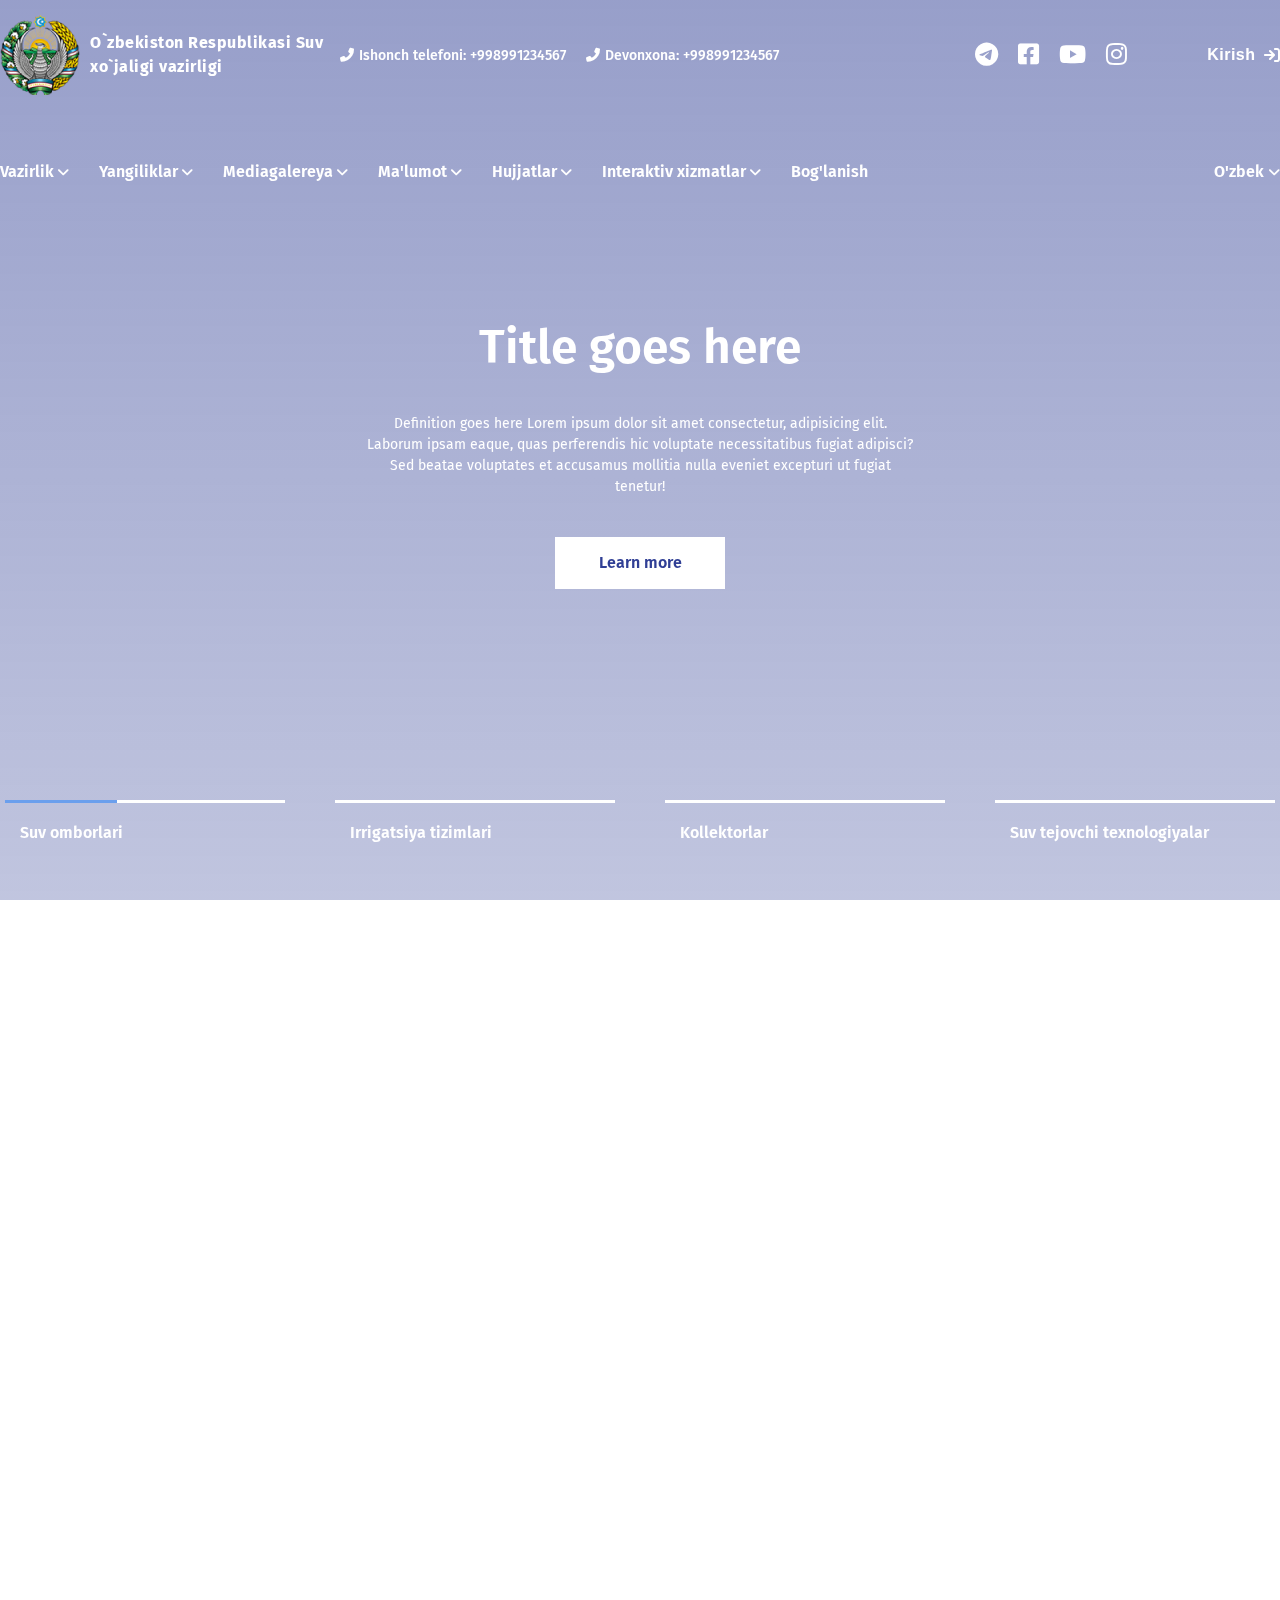
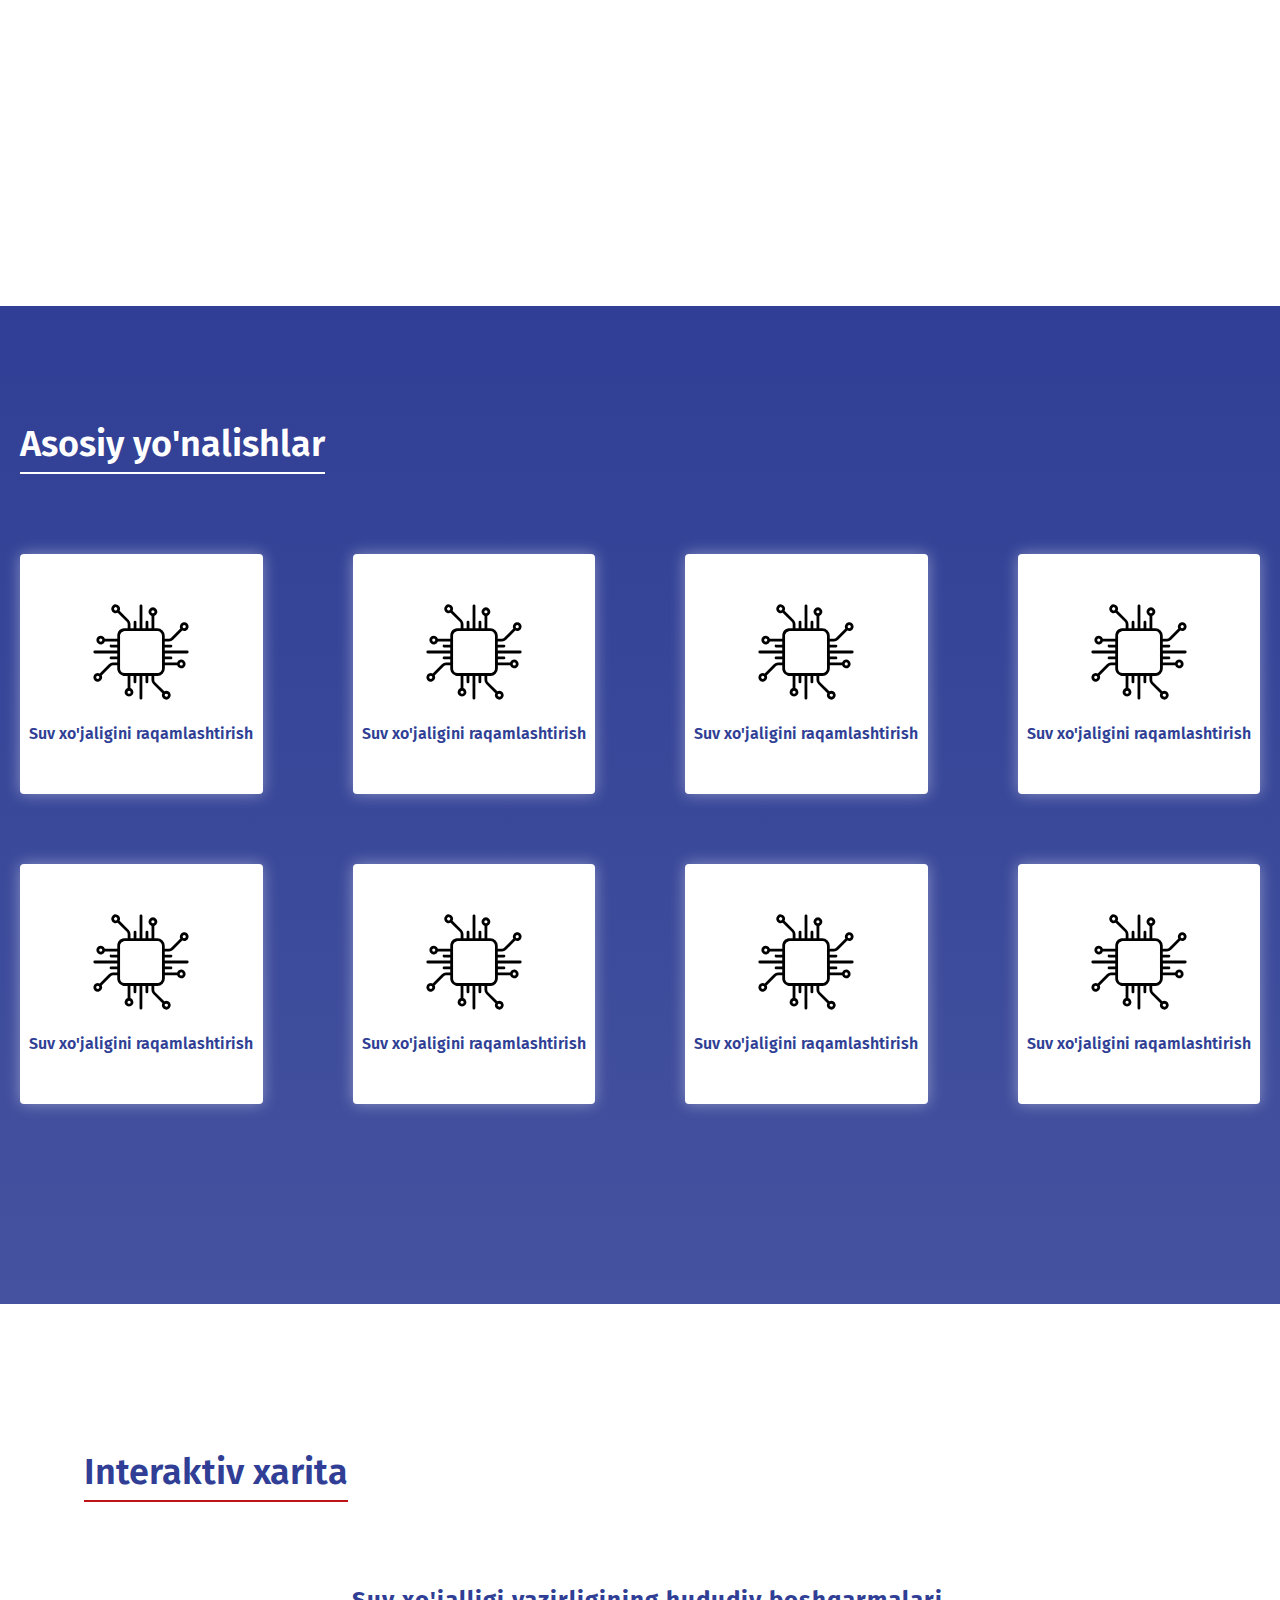
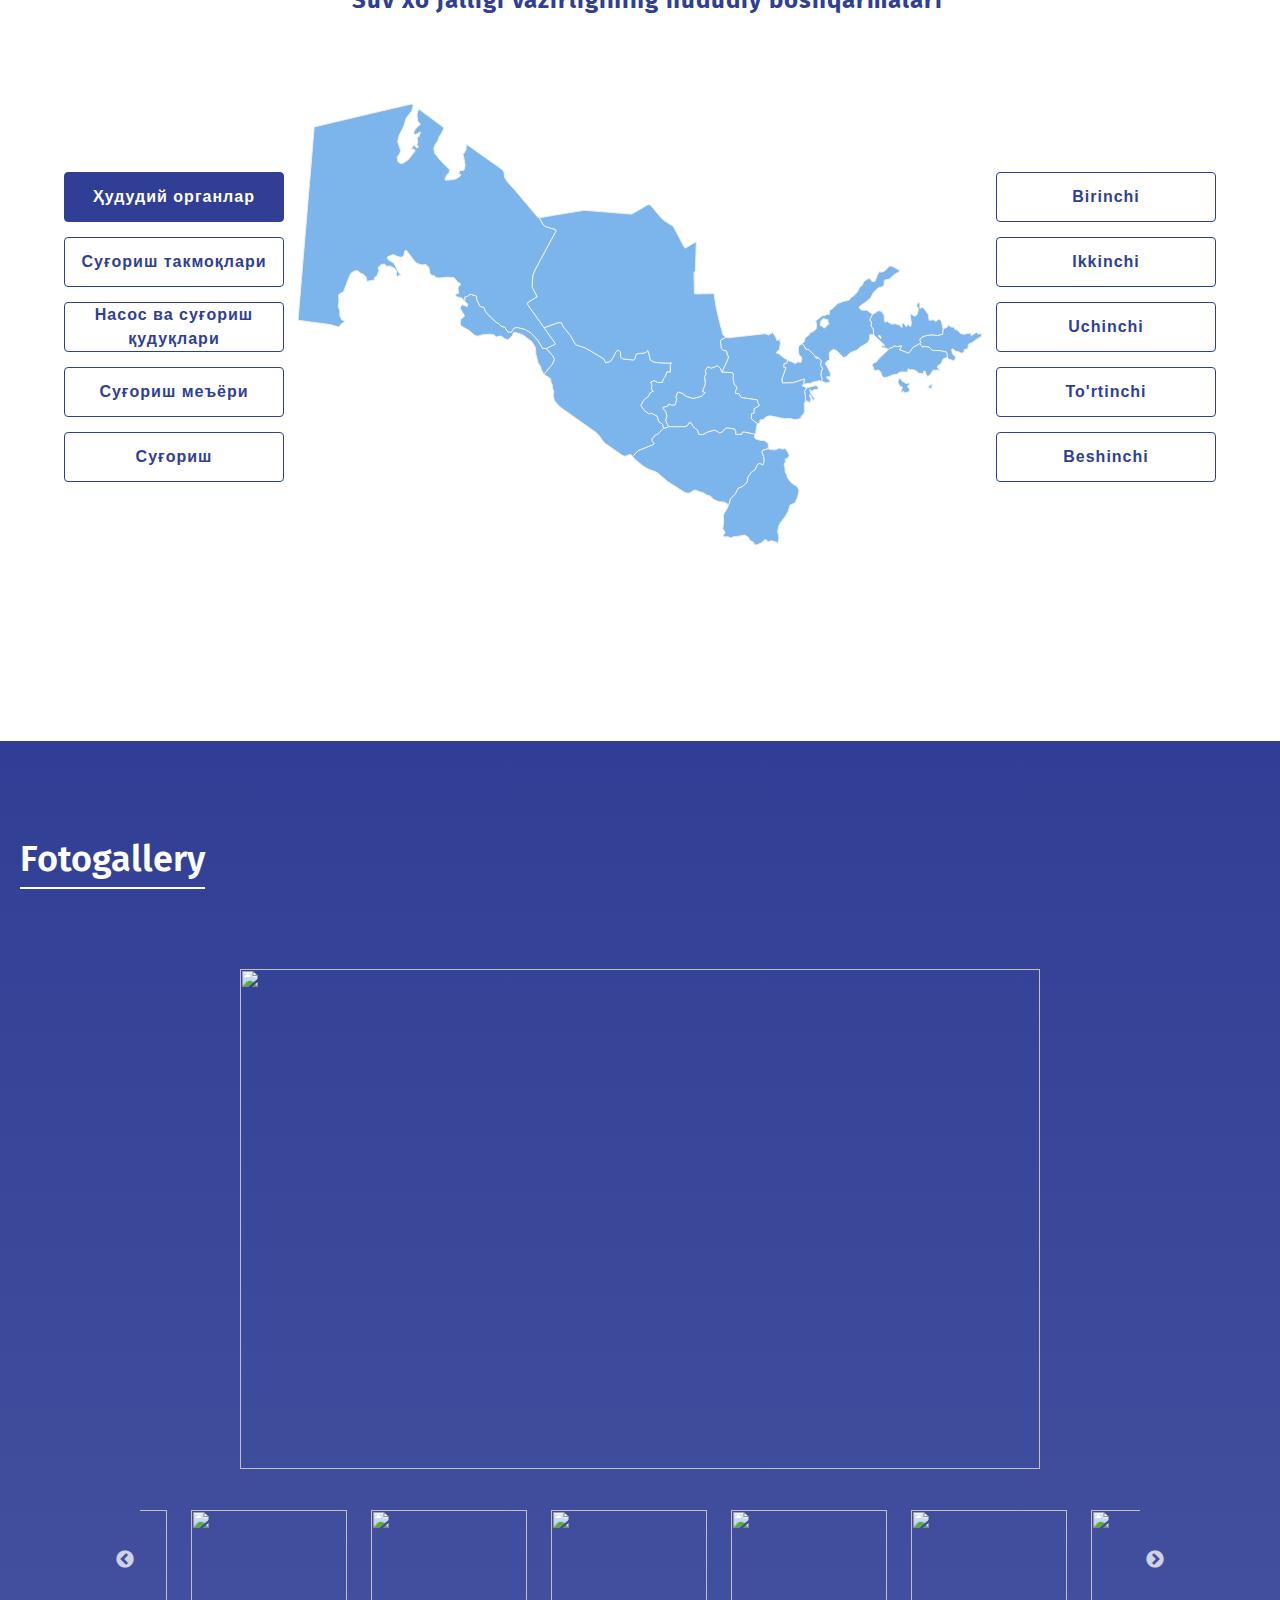
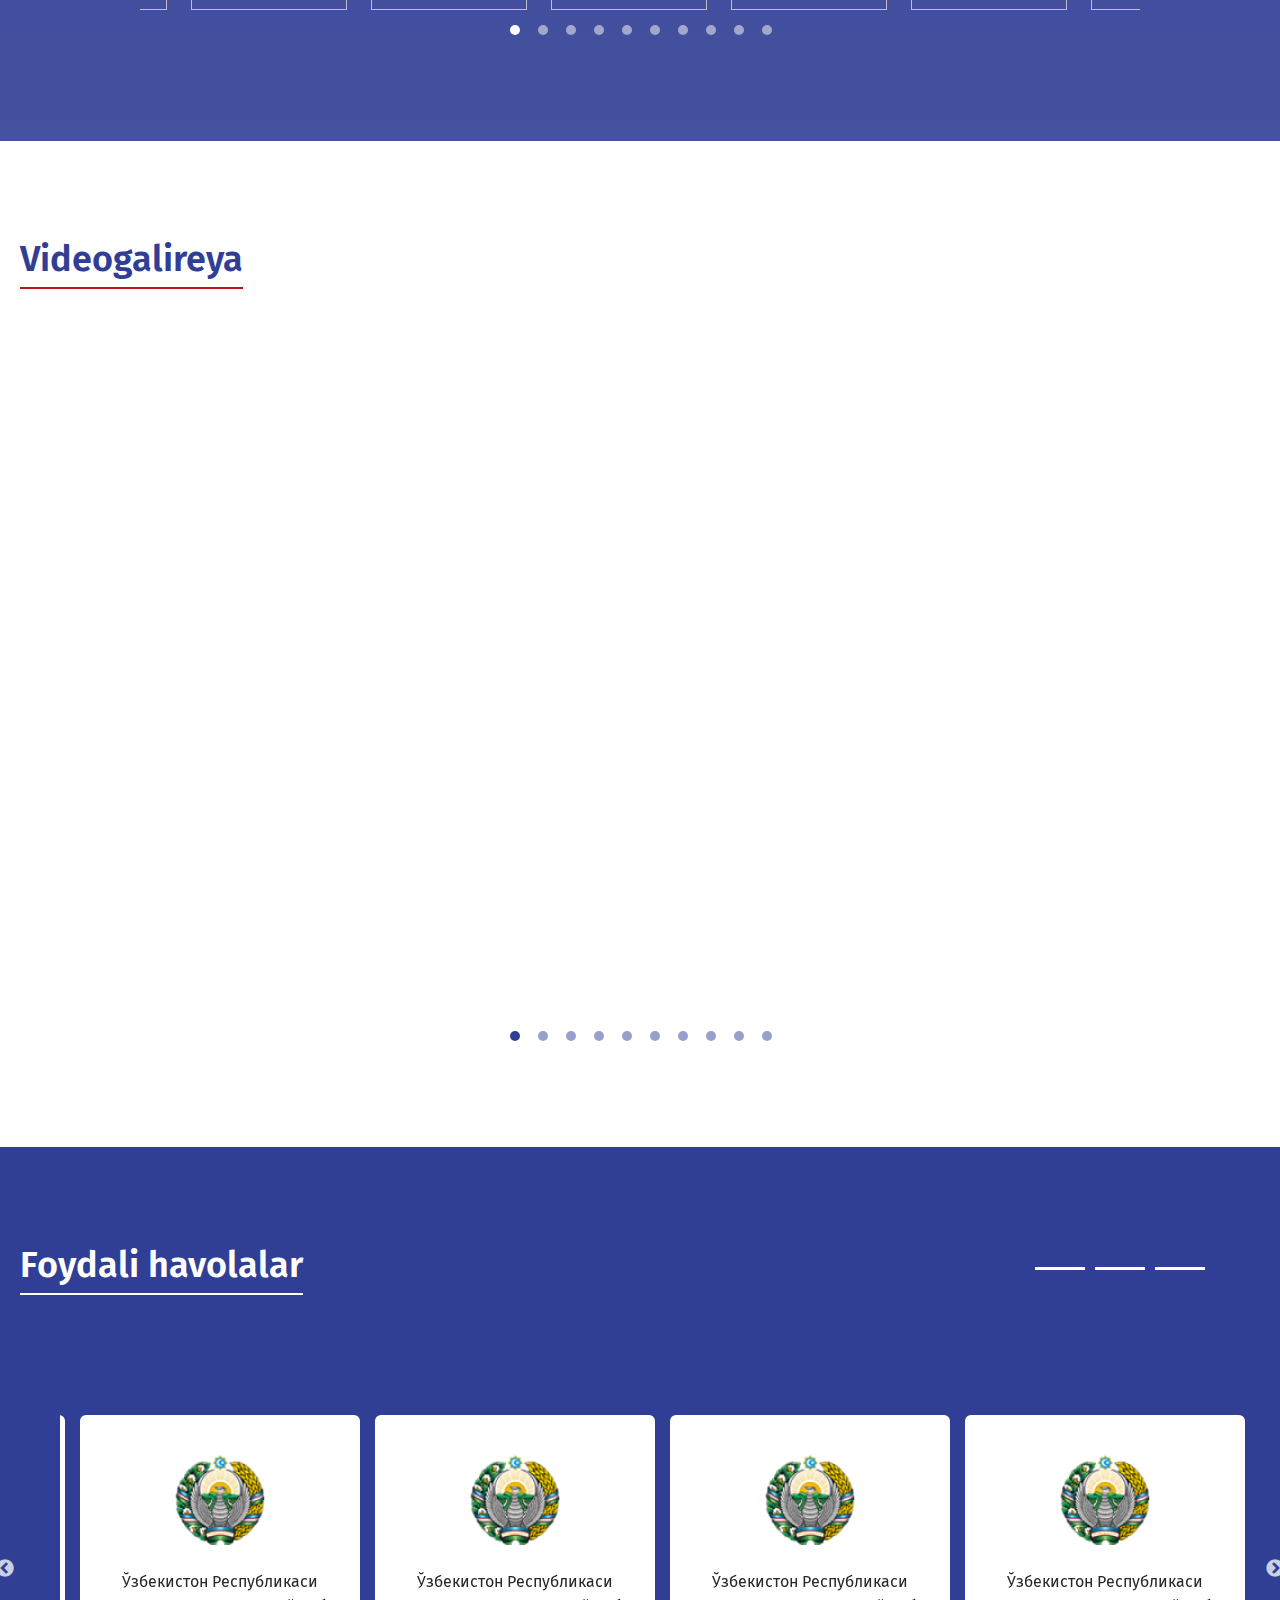
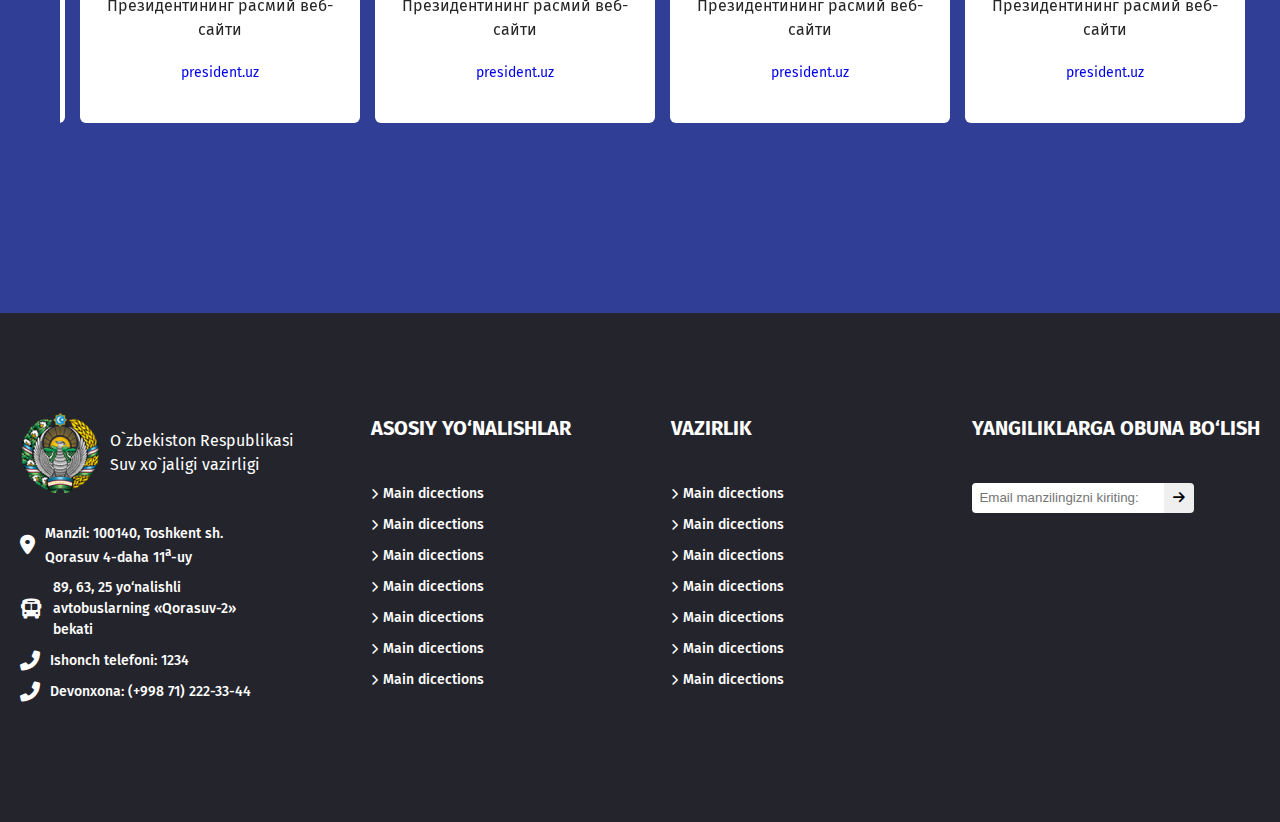
==== commit 4fd64791: "adding aditional pages" ====
--- a/index.html
+++ b/index.html
@@ -5,6 +5,10 @@
     <meta http-equiv="X-UA-Compatible" content="IE=edge">
     <meta name="viewport" content="width=device-width, initial-scale=1.0">
     <title>Asosiy sahifa</title>
+
+      <!-- FAVICON ICON  -->
+
+      <link rel = "icon" href = "../images/gerb.png"  type = "image/x-icon">
 
 
     <!-- Styles  -->    
--- a/css/style.css
+++ b/css/style.css
@@ -710,6 +710,7 @@
     font-size: 16px;
     margin-right: 5px;
     font-weight: 600;
+    margin-top: 30px;
 }
 
 .site-hero .slick-active::before {
@@ -1280,4 +1281,346 @@
     cursor: pointer;
 }
 
-/* END OF FOOTER  */+/* END OF FOOTER  */
+
+
+/* NEWS PAGE  */
+
+
+.page .site-header {
+    position: relative;
+}
+
+.news-title__wrapper {
+    padding: 25px 0;
+    box-shadow: rgba(48, 63, 149,0.3) 0px 2px 8px 0px;
+}
+
+.news-title {
+    font-size: 36px;
+    line-height: 43px;
+    font-weight: 600;
+    color: #303F95;
+    text-transform: uppercase;
+    letter-spacing: 0.5px;
+}
+
+.news-page__wrapper {
+    padding: 100px 0;
+    display: flex;
+    justify-content: space-between;
+}
+
+.news-list .news__item {
+    max-width: 1050px;
+    flex-direction: row;
+    margin-bottom: 40px;
+}
+
+.news-list .news__text {
+    margin-top: 20px;
+    margin-bottom: auto;
+}
+
+.news__item-info {
+    margin-left: 25px;
+    padding: 10px;
+    display: flex;
+    flex-direction: column;
+}
+
+.news__btn-wrapper {
+    margin-bottom: 100px;
+}
+
+.news__more-btn {
+    display: block;
+    margin: 0 auto;
+    padding: 15px 40px;
+    font-size: 18px;
+    line-height: 22px;
+    font-weight: 500;
+    color: #fff;
+    background-color: #303F95;
+    border-radius: 30px;
+    border: 1px solid transparent;
+    transition: all 0.3s ease;
+    cursor: pointer;
+}
+
+.news__more-btn:hover {
+    background-color: transparent;
+    border-color: #303F95;
+    color: #303F95;
+}
+
+.aside__list {
+    width: 300px;
+    /* border: 1px solid #303F95; */
+    box-shadow: rgba(48, 63, 149, 0.6) 0px 4px 8px -2px, rgba(48, 63, 149, 0.6) 0px 0px 0px 1px;
+}
+
+.aside__link {
+    display: block;
+    padding: 15px 15px;
+    text-align: center;
+    font-size: 16px;
+    line-height: 1.5;
+    font-weight: 500;
+    color: #303F95;
+    transition: all 0.3s ease;
+}
+
+.aside__link:hover,
+.aside__link-active {
+    background: linear-gradient(to top, rgba(48, 63, 149,0.6), rgb(48, 63, 149,0.7) );
+    color: #fff;
+
+}
+
+.aside__item:not(:last-child) .aside__link {
+    border-bottom: 1px solid #303F95;
+}
+
+.aside__item-first {
+    text-align: center;
+    padding: 18px 15px;
+    font-size: 18px;
+    line-height: 1.5;
+    font-weight: 600;
+    background:  rgb(48, 63, 149,0.7) ;
+    color: #fff;
+    border-bottom: 1px solid #fff;
+}
+
+
+
+/* NEWS ITEM PAGE  */
+
+.news-item__title {
+    margin-top: 50px;
+    margin-bottom: 70px;
+    font-size: 36px;
+    line-height: 1.5;
+    font-weight: 600;
+    text-transform: uppercase;
+    letter-spacing: 4%;
+    color: #303F95;
+}
+
+.news-item__wrapper {
+    display: flex;
+    justify-content: space-between;
+    margin-bottom: 100px;
+}
+
+.news-card {
+    max-width: 900px;
+}
+
+.news-card__image {
+    margin-bottom: 50px;
+}
+
+.news-card__text {
+    margin-bottom: 50px;
+    font-size: 16px;
+    line-height: 22px;
+    font-weight: 400;
+    color: #272727;
+    text-align: justify;
+}
+
+.news-card__back-link {
+    font-size: 18px;
+    line-height: 1.5;
+    color: #303F95;
+    transition: all 0.3s ease;
+}
+
+.news-card__back-link:hover {
+    opacity: 0.7;
+}
+
+.additional-news-list .news__item:not(:last-child) {
+    margin-bottom: 50px;
+}
+
+.read-more__title {
+    margin-bottom: 50px;
+    font-size: 20px;
+    line-height: 22px;
+    font-weight: 600;
+    color: #272727;
+}
+
+.news-item__read-more {
+    margin-bottom: 150px;
+}
+
+
+/* MAIN DIRECTIONS  */
+
+.main-directions {
+    padding-top: 120px;
+    padding-bottom: 200px;
+    background: linear-gradient(to top, rgba(48, 63, 149,0.9), rgb(48, 63, 149) );
+}
+
+.main-directions .section__title {
+    color: #fff;
+}
+
+.main-directions .section__title::after {
+    background-color: #fff;
+}
+
+.main-directions__list {
+    display: grid;
+    grid-template-columns: repeat(4, 1fr);
+    grid-template-rows: auto;
+    grid-row-gap: 70px;
+    grid-column-gap: 90px;
+}
+
+.main-directions__link {
+    max-width: 280px;
+    height: 240px;
+    display: flex;
+    flex-direction: column;
+    align-items: center;
+    justify-content: center;
+    box-shadow: rgba(255, 255, 255, 0.4) 0px 0px 15px;
+    transition: all 0.3s ease;
+    background-color: #fff;
+    border-radius: 4px;
+}
+
+.main-directions__link:hover {
+    box-shadow: rgba(255, 255, 255, 0.4) 0px 10px 80px;
+}
+
+.mian-derection__image-wrapper {
+    width: 150px;
+    height: 100px;
+    margin-bottom: 20px;
+    /* box-shadow: rgba(0, 0, 0, 0.1) 0px 0px 35px; */
+    overflow: hidden;
+}
+
+.main-direction__title {
+    font-size: 16px;
+    line-height: 1.5;
+    font-weight: 600;
+    color: #303F95;
+    transition: all 0.3s ease;
+}
+
+.main-directions__link:hover .main-direction__title{
+    opacity: 0.7;
+}
+
+
+.directions-title{
+    font-size: 36px;
+    line-height: 43px;
+    font-weight: 600;
+    color: #303F95;
+    text-transform: uppercase;
+    letter-spacing: 0.5px;
+}
+
+.title-wrapper {
+    padding: 25px 0;
+    margin-bottom: 80px;
+    box-shadow: rgb(48 63 149 / 30%) 0px 2px 8px 0px;
+}
+
+.main-directions__container {
+    padding-top: 50px;
+    display: flex;
+    justify-content: space-between;
+}
+
+.main-directions-wrapper {
+    max-width: 1000px;
+}
+
+.img-wrapper {
+    width: 900px;
+    height: 500px;
+    margin: 0 auto;
+    margin-bottom: 80px;
+    /* box-shadow: rgba(0, 0, 0, 0.1) 0px 10px 50px; */
+    display: flex;
+    align-items: center;
+    justify-content: center;
+}
+
+.mian-derection__image-wrapper img {
+    transition: all 0.3s ease;
+}
+
+.main-directions__link:hover .mian-derection__image-wrapper img {
+    transform: scale(1.05);
+}
+
+.img-definitaion {
+    font-size: 18px;
+    line-height: 1.5;
+    font-weight: 600;
+    color: rgb(189, 21, 21);
+}
+
+.directions-text {
+    max-width: 1100px;
+    margin: 0 auto;
+    margin-bottom: 100px;
+    padding: 0 20px;
+    text-align: justify;
+}
+
+.directions-text .news-card__back-link {
+    display: block;
+    margin-top: 50px;
+}
+
+.titlee {
+    font-size: 64px;
+    line-height: 1.5;
+    font-weight: 600;
+    color: #fff;
+    opacity: 1;
+}
+
+
+/* ABOUT PAGE  */
+
+
+.about-content {
+    padding-bottom: 100px;
+    display: flex;
+    justify-content: space-between;
+}
+
+.page-text-wrapper {
+    max-width: 900px;
+    padding: 0 10px;
+}
+
+.page-title {
+    font-size: 28px;
+    line-height: 1.5;
+    font-weight: 600;
+    color: #303F95;
+    text-align: center;
+    margin-bottom: 25px;
+}
+
+.page-text {
+    font-size: 16px;
+    line-height: 1.5;
+    font-weight: 400;
+    color: #272727;
+    text-align: justify;
+}
--- a/css/responsive.css
+++ b/css/responsive.css
@@ -38,7 +38,7 @@
 
     .site-header {
         width: 100vw;
-        background-color: #fff;
+        background-color: #fff !important;
         position: fixed;
         top: 0;
         box-shadow: 0 0 12px 0px rgb(0 0 0 / 15%)
@@ -256,7 +256,71 @@
         margin-bottom: 25px;
     }
 
-    
+    .right-aside {
+        display: none;
+    }
+
+    .news-page__wrapper .news__item {
+        flex-direction: column;
+        align-items: center;
+        justify-content: center;
+    }
+
+    .news-page__wrapper .news__data {
+        margin-top: 15px;
+    }
+
+    .news-page__wrapper .news__text {
+        margin-top: 0;
+    }
+
+    .news-item__title {
+        margin-top: 20px;
+        margin-bottom: 30px;
+        font-size: 24px;
+        text-align: center;
+    }
+
+    .news-card__image {
+        width: 600px;
+        height: 350px;
+        margin-bottom: 30px;
+    }
+
+    .news-card {
+        max-width: 100%;
+        display: flex;
+        flex-direction: column;
+        align-items: center;
+        justify-content: center;
+    }
+
+    .additional-news-list {
+        display: none;
+    }
+
+    .title-wrapper {
+        padding: 10px 0;
+        margin-bottom: 20px;
+    }
+
+    .directions-title  {
+        font-size: 24px;
+        text-align: center;
+    }
+
+    .main-directions__container {
+        padding-top: 40px;
+    }
+
+    .main-directions__container   .img-wrapper {
+        width: 600px;
+    }
+
+    .main-directions__container   .img-wrapper img {
+        width: 100%;
+        height: auto;
+    }
 
 }
 
@@ -266,6 +330,11 @@
 
 
 @media screen and (max-width: 500px) {
+
+    .container {
+        max-width: 100%;
+        padding: 0 20px;
+    }
     
     .site-nav {
         width: 300px;
@@ -301,4 +370,43 @@
         width: 100px;
         height: 60px;
     }
+
+    .news-page__wrapper .news__text {
+        text-align: justify;
+    }
+
+    .news-page__wrapper .news__link {
+        text-align: justify;
+    }
+
+    .news-page__wrapper .news__item-info {
+        margin-left: 0;
+    }
+
+    .news-item__title {
+        font-size: 18px;
+        margin-top: 15px;
+        margin-bottom: 20px;
+    }
+
+    .main-directions__container   .img-wrapper {
+        width: 300px;
+        height: 300px;
+        margin-bottom: 10px;
+    }
+
+    .news-card__image {
+        width: 330px;
+        height: 200px;
+    }
+
+    .directions-title {
+        font-size: 20px;
+    }
+
+    .page-title {
+        font-size: 20px;
+    }
+
+
 }
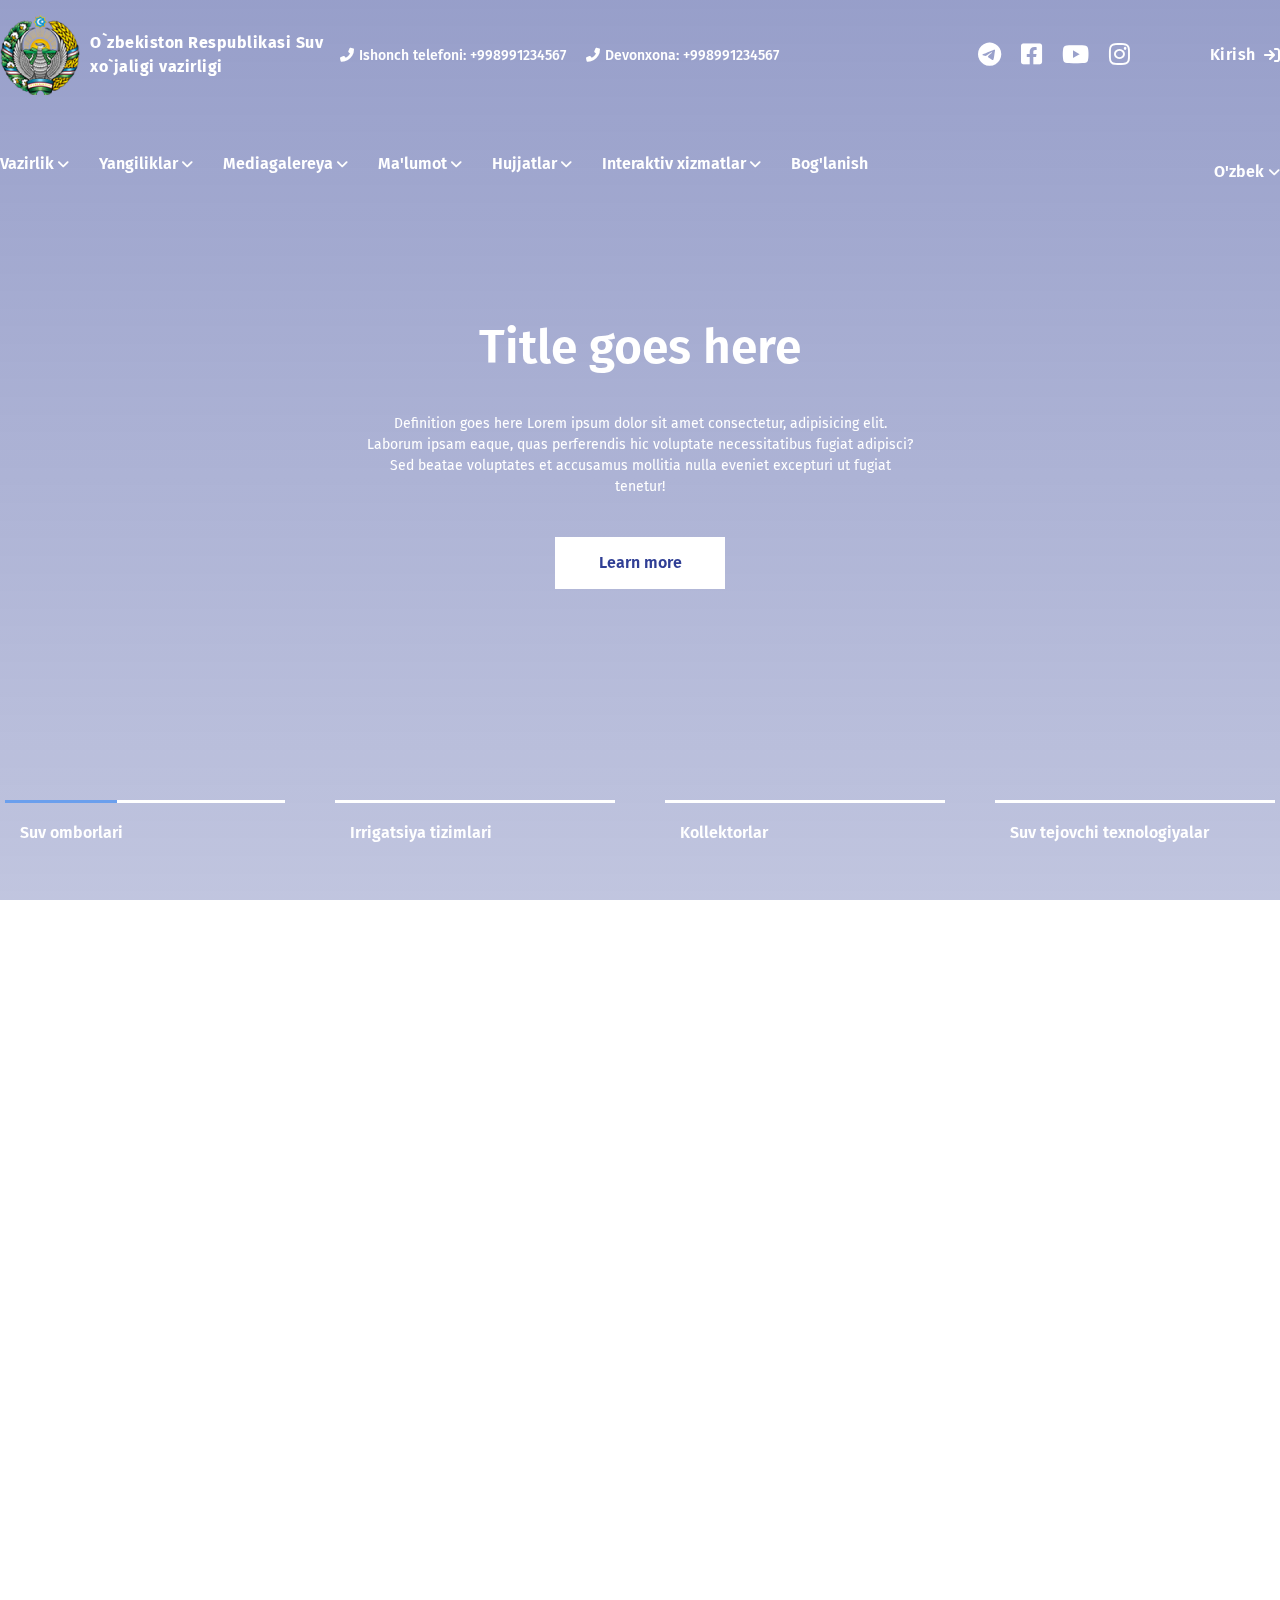
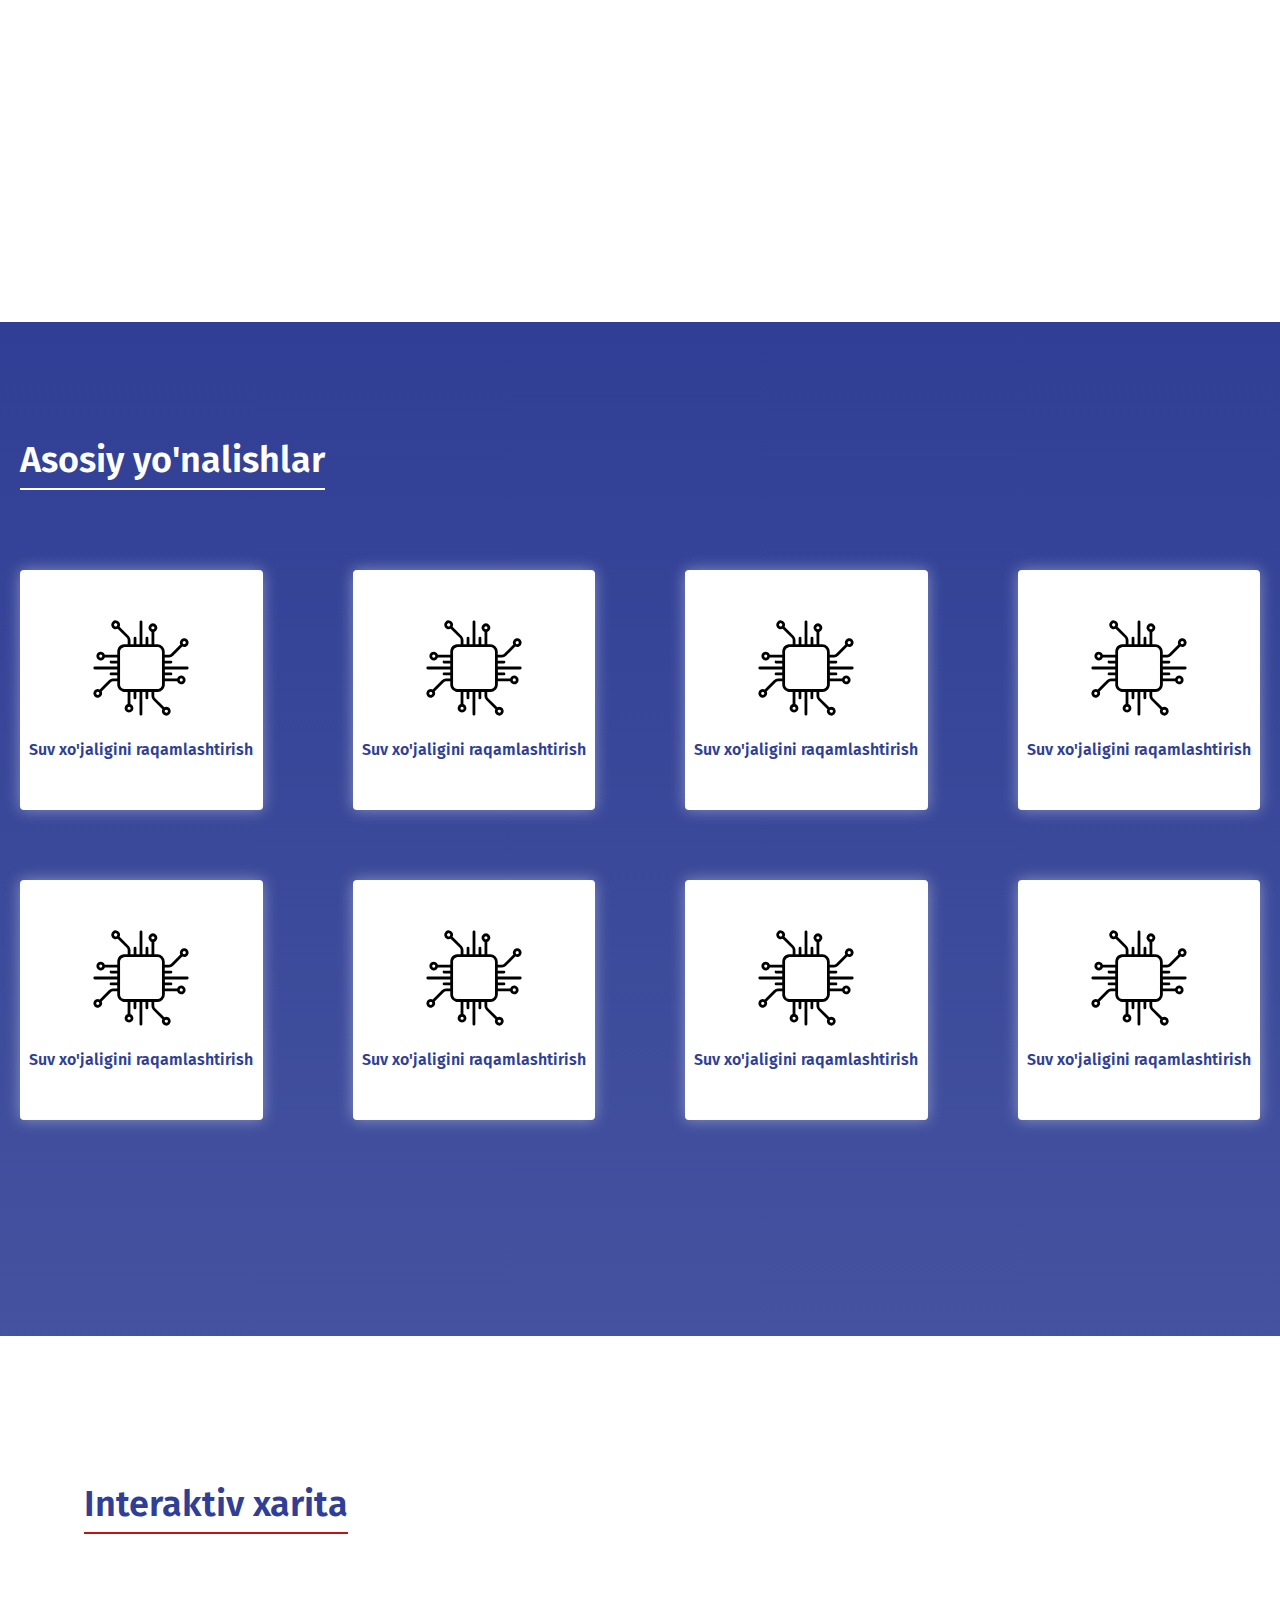
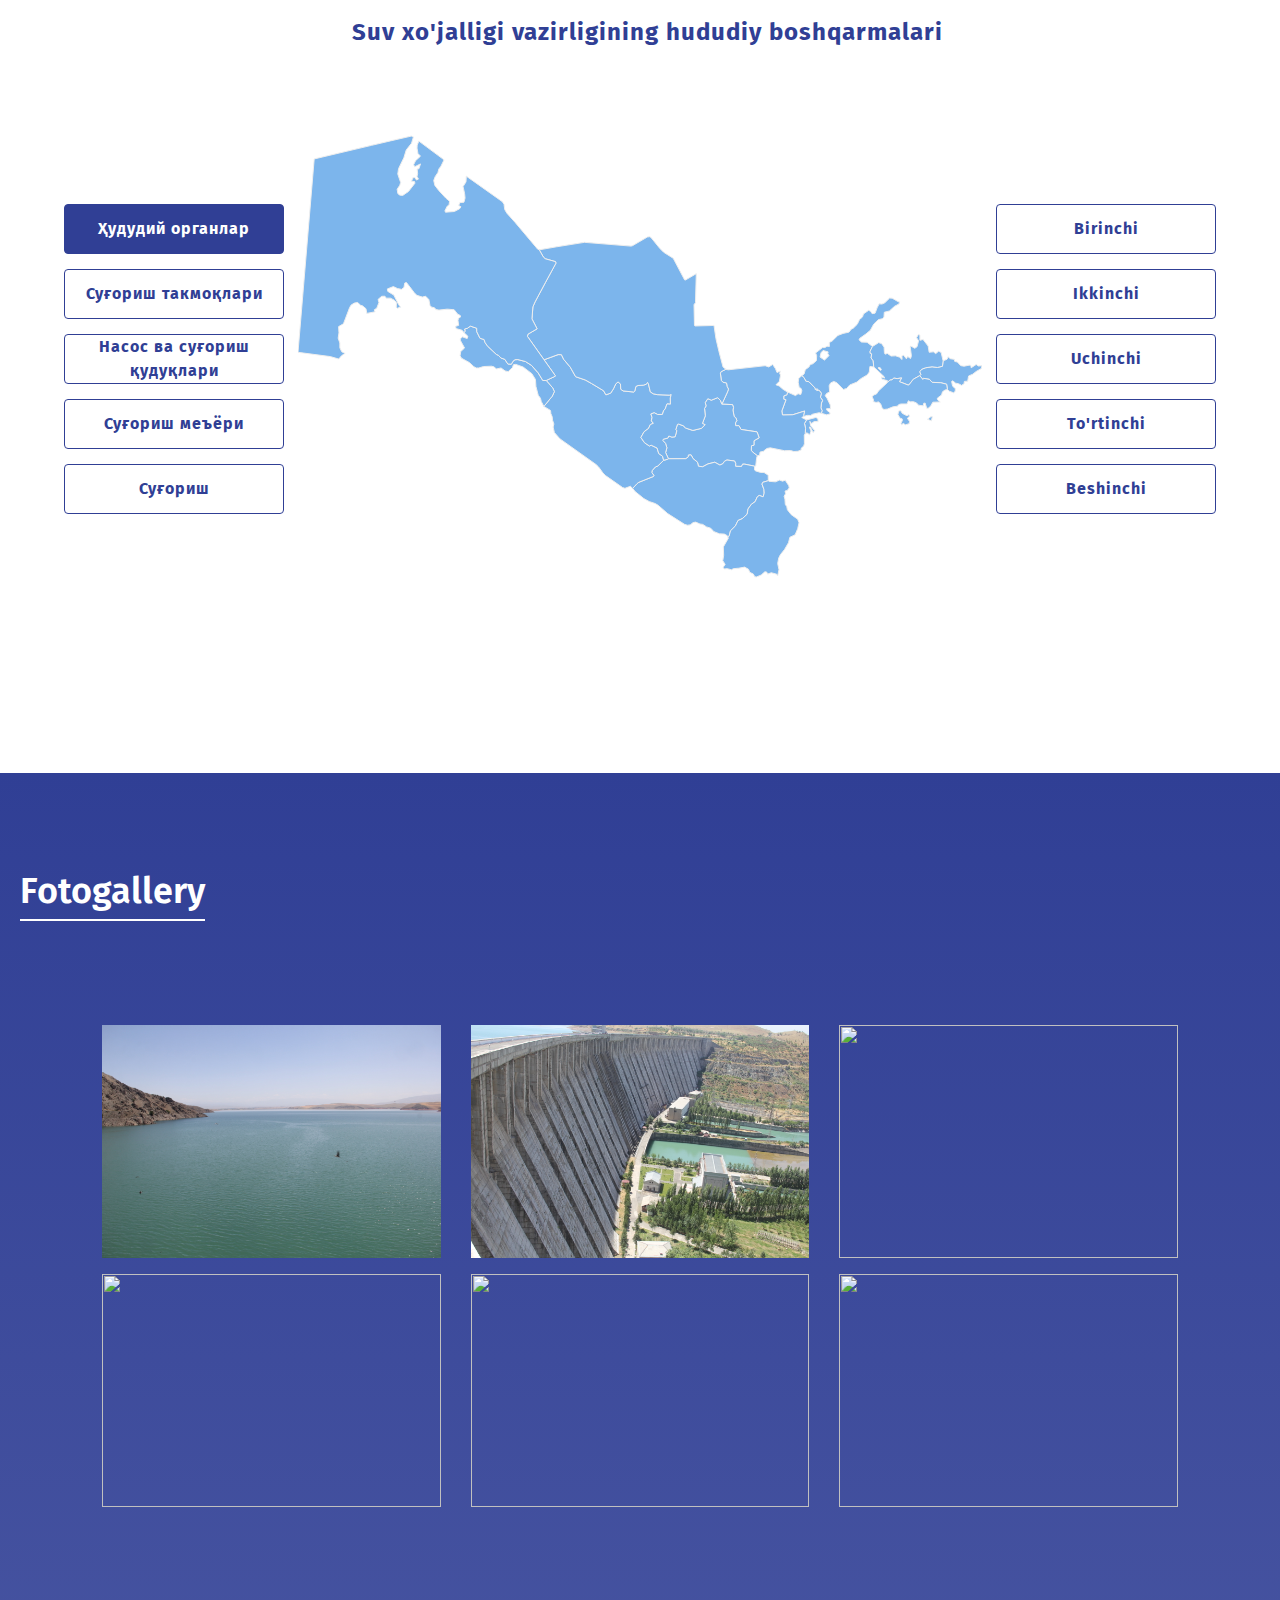
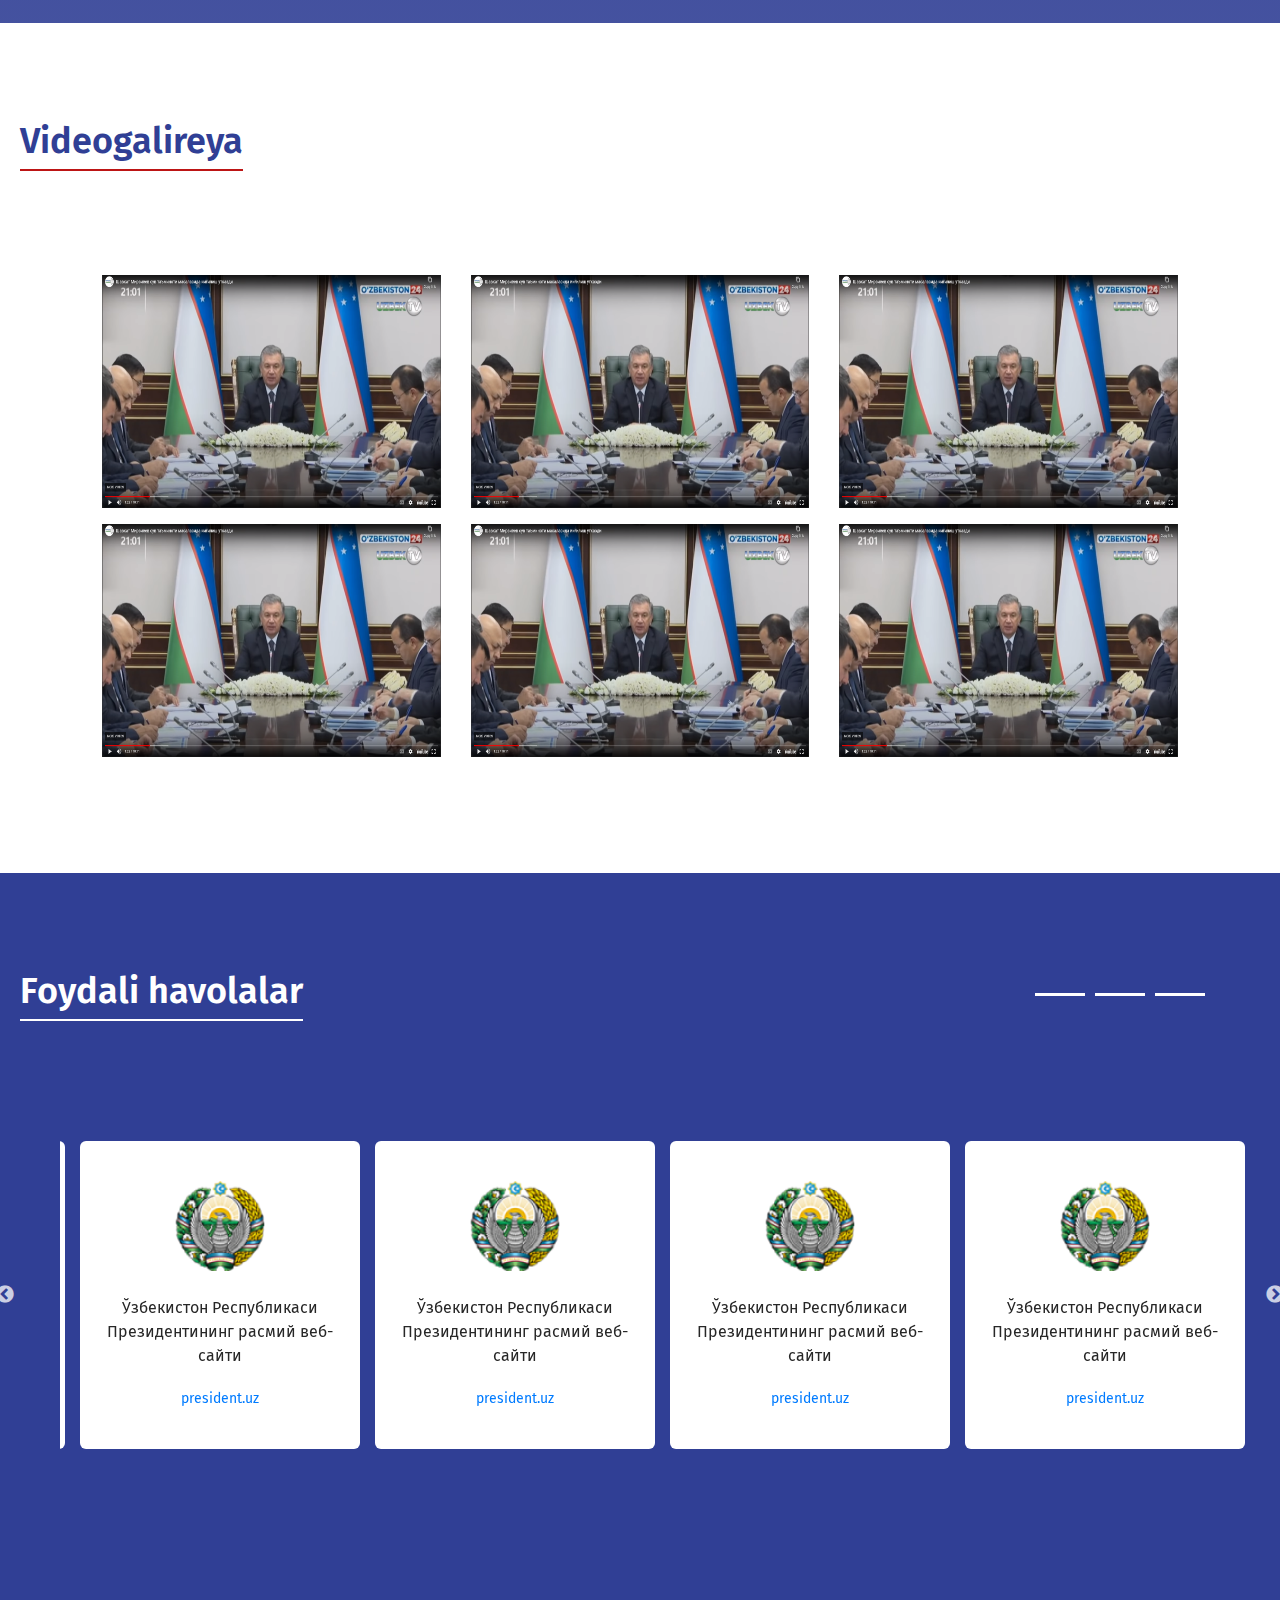
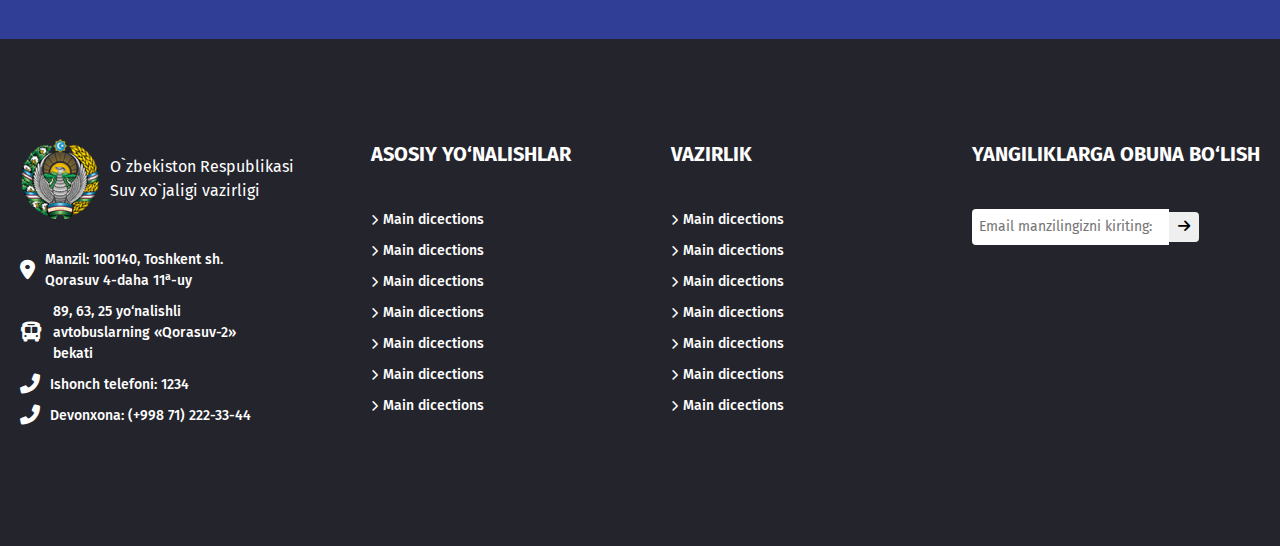
==== commit 4fa40bdb: "committt" ====
--- a/index.html
+++ b/index.html
@@ -9,6 +9,44 @@
       <!-- FAVICON ICON  -->
 
       <link rel = "icon" href = "../images/gerb.png"  type = "image/x-icon">
+
+
+
+      <!-- Gallery  -->
+
+      <link rel="stylesheet" href="https://cdn.jsdelivr.net/npm/bootstrap@4.0.0/dist/css/bootstrap.min.css" integrity="sha384-Gn5384xqQ1aoWXA+058RXPxPg6fy4IWvTNh0E263XmFcJlSAwiGgFAW/dAiS6JXm" crossorigin="anonymous">
+      <link rel="stylesheet" href="https://cdnjs.cloudflare.com/ajax/libs/fancybox/3.5.7/jquery.fancybox.css">
+  
+      <script src="https://code.jquery.com/jquery-3.2.1.slim.min.js" integrity="sha384-KJ3o2DKtIkvYIK3UENzmM7KCkRr/rE9/Qpg6aAZGJwFDMVNA/GpGFF93hXpG5KkN" crossorigin="anonymous"></script>
+      <script src="https://cdnjs.cloudflare.com/ajax/libs/fancybox/3.5.7/jquery.fancybox.min.js"></script>
+
+      <style>
+
+
+        .item {
+          width: 350px !important;
+          height: 233px !important;
+          transition: .5s ease-in-out;
+        }
+        
+        @media screen and (max-width: 550px) {
+          .item {
+            margin-top: 0;
+          }
+  
+          .gallery-container .row {
+            margin: 0 auto !important;
+            padding-right: 0 !important;
+          }
+  
+        }
+  
+        .item:hover {
+          filter: brightness(80%);
+        }
+  
+      </style>
+
 
 
     <!-- Styles  -->    
@@ -567,75 +605,51 @@
 
         <div class="wrapper">
 
-            <div class="image-wrapper">
-              <img class="main-image" src="https://lipsum.app/id/23/1000x700" alt="">
-            </div>
-        
-            <div class="option-images">
-        
-              <ul class="option-images__list">
-                  <li class="option-image__item">
-                    <a  data-url="https://lipsum.app/id/23/1000x700">
-                      <img src="https://lipsum.app/id/23/250x150" alt="">
-                    </a>
-                  </li>
-        
-                  <li class="option-image__item">
-                    <a  data-url="https://lipsum.app/id/2/1000x700">
-                      <img src="https://lipsum.app/id/2/250x150" alt="">
-                    </a>
-                  </li>
-        
-                  <li class="option-image__item">
-                    <a  data-url="https://lipsum.app/id/3/1000x700">
-                      <img src="https://lipsum.app/id/3/250x150" alt="">
-                    </a>
-                  </li>
-        
-                  <li class="option-image__item">
-                    <a  data-url="https://lipsum.app/id/4/1000x700">
-                      <img src="https://lipsum.app/id/4/250x150" alt="">
-                    </a>
-                  </li>
-        
-                  <li class="option-image__item">
-                    <a  data-url="https://lipsum.app/id/5/1000x700">
-                      <img src="https://lipsum.app/id/5/250x150" alt="">
-                    </a>
-                  </li>
-                  <li class="option-image__item">
-                    <a  data-url="https://lipsum.app/id/23/1000x700">
-                      <img src="https://lipsum.app/id/23/250x150" alt="">
-                    </a>
-                  </li>
-        
-                  <li class="option-image__item">
-                    <a  data-url="https://lipsum.app/id/2/1000x700">
-                      <img src="https://lipsum.app/id/2/250x150" alt="">
-                    </a>
-                  </li>
-        
-                  <li class="option-image__item">
-                    <a  data-url="https://lipsum.app/id/3/1000x700">
-                      <img src="https://lipsum.app/id/3/250x150" alt="">
-                    </a>
-                  </li>
-        
-                  <li class="option-image__item">
-                    <a  data-url="https://lipsum.app/id/4/1000x700">
-                      <img src="https://lipsum.app/id/4/250x150" alt="">
-                    </a>
-                  </li>
-        
-                  <li class="option-image__item">
-                    <a  data-url="https://lipsum.app/id/5/1000x700">
-                      <img src="https://lipsum.app/id/5/250x150" alt="">
-                    </a>
-                  </li>
-              </ul>
-        
-        
-            </div>
+            <div class="container gallery-container">
+
+                <div class="row mt-4">
+            
+                  <div class="item col-sm-6 col-md-4 mb-3">
+                    <a href="./images/img1.JPG" class="fancybox" data-fancybox="gallery1">
+                      <img src="./images/img1.JPG" width="100%" height="100%">
+                    </a>
+                  </div>
+            
+                  <div class="item col-sm-6 col-md-4 mb-3">
+                    <a href="./images/img-2.JPG" class="fancybox" data-fancybox="gallery1">
+                      <img src="./images/img-2.JPG" width="100%" height="100%">
+                    </a>
+                  </div>
+            
+                  <div class="item col-sm-6 col-md-4 mb-3">
+                    <a href="./images/img-3.JPG" class="fancybox" data-fancybox="gallery1">
+                      <img src="./images/img-3.JPG" width="100%" height="100%">
+                    </a>
+                  </div>
+            
+                  <div class="item col-sm-6 col-md-4 mb-3">
+                    <a href="./images/img-4.JPG" class="fancybox" data-fancybox="gallery1">
+                      <img src="./images/img-4.JPG" width="100%" height="100%">
+                    </a>
+                  </div>
+            
+                  <div class="item col-sm-6 col-md-4 mb-3">
+                    <a href="./images/img-5.JPG" class="fancybox" data-fancybox="gallery1">
+                      <img src="./images/img-5.JPG" width="100%" height="100%">
+                    </a>
+                  </div>
+            
+                  <div class="item col-sm-6 col-md-4 mb-3">
+                    <a href="./images/img-6.JPG" class="fancybox" data-fancybox="gallery1">
+                      <img src="./images/img-6.JPG" width="100%" height="100%">
+                    </a>
+                  </div>
+            
+                  
+            
+                </div>
+            
+              </div>
         
         
         
@@ -650,81 +664,57 @@
 
         <div class="wrapper">
 
-            <div class="image-wrapper">
-                <iframe class="main-video" style="margin: 0 auto;" width="800px" height="500px" src="https://www.youtube.com/embed/qxRGA_vcG7Y" title="YouTube video player" frameborder="0" allow="accelerometer; autoplay; clipboard-write; encrypted-media; gyroscope; picture-in-picture" allowfullscreen></iframe>
-            </div>
-        
-            <div class="option-images">
-        
-              <ul class="option-images__list">
-                  <li class="option-image__item">
-                    <a  data-url="https://www.youtube.com/embed/FDEcIGWQoFs">
-                        <iframe width="156" height="100" src="https://www.youtube.com/embed/FDEcIGWQoFs" title="YouTube video player" frameborder="0" allow="accelerometer; autoplay; clipboard-write; encrypted-media; gyroscope; picture-in-picture" allowfullscreen></iframe>
-                    </a>
-                  </li>
-        
-                  <li class="option-image__item">
-                    <a  data-url="https://lipsum.app/id/2/1000x700">
-                        <iframe width="156" height="100" src="https://www.youtube.com/embed/FDEcIGWQoFs" title="YouTube video player" frameborder="0" allow="accelerometer; autoplay; clipboard-write; encrypted-media; gyroscope; picture-in-picture" allowfullscreen></iframe>
-                    </a>
-                  </li>
-        
-                  <li class="option-image__item">
-                    <a  data-url="https://lipsum.app/id/3/1000x700">
-                        <iframe width="156" height="100" src="https://www.youtube.com/embed/FDEcIGWQoFs" title="YouTube video player" frameborder="0" allow="accelerometer; autoplay; clipboard-write; encrypted-media; gyroscope; picture-in-picture" allowfullscreen></iframe>
-                    </a>
-                  </li>
-        
-                  <li class="option-image__item">
-                    <a  data-url="https://lipsum.app/id/4/1000x700">
-                        <iframe width="156" height="100" src="https://www.youtube.com/embed/FDEcIGWQoFs" title="YouTube video player" frameborder="0" allow="accelerometer; autoplay; clipboard-write; encrypted-media; gyroscope; picture-in-picture" allowfullscreen></iframe>
-                    </a>
-                  </li>
-        
-                  <li class="option-image__item">
-                    <a  data-url="https://lipsum.app/id/5/1000x700">
-                        <iframe width="156" height="100" src="https://www.youtube.com/embed/FDEcIGWQoFs" title="YouTube video player" frameborder="0" allow="accelerometer; autoplay; clipboard-write; encrypted-media; gyroscope; picture-in-picture" allowfullscreen></iframe>
-                    </a>
-                  </li>
-                  <li class="option-image__item">
-                    <a  data-url="https://lipsum.app/id/23/1000x700">
-                        <iframe width="156" height="100" src="https://www.youtube.com/embed/FDEcIGWQoFs" title="YouTube video player" frameborder="0" allow="accelerometer; autoplay; clipboard-write; encrypted-media; gyroscope; picture-in-picture" allowfullscreen></iframe>
-                    </a>
-                  </li>
-        
-                  <li class="option-image__item">
-                    <a  data-url="https://lipsum.app/id/2/1000x700">
-                        <iframe width="156" height="100" src="https://www.youtube.com/embed/FDEcIGWQoFs" title="YouTube video player" frameborder="0" allow="accelerometer; autoplay; clipboard-write; encrypted-media; gyroscope; picture-in-picture" allowfullscreen></iframe>
-                    </a>
-                  </li>
-        
-                  <li class="option-image__item">
-                    <a  data-url="https://lipsum.app/id/3/1000x700">
-                        <iframe width="156" height="100" src="https://www.youtube.com/embed/FDEcIGWQoFs" title="YouTube video player" frameborder="0" allow="accelerometer; autoplay; clipboard-write; encrypted-media; gyroscope; picture-in-picture" allowfullscreen></iframe>
-                    </a>
-                  </li>
-        
-                  <li class="option-image__item">
-                    <a  data-url="https://lipsum.app/id/4/1000x700">
-                        <iframe width="156" height="100" src="https://www.youtube.com/embed/FDEcIGWQoFs" title="YouTube video player" frameborder="0" allow="accelerometer; autoplay; clipboard-write; encrypted-media; gyroscope; picture-in-picture" allowfullscreen></iframe>
-                    </a>
-                  </li>
-        
-                  <li class="option-image__item">
-                    <a  data-url="https://lipsum.app/id/5/1000x700">
-                        <iframe width="156" height="100" src="https://www.youtube.com/embed/FDEcIGWQoFs" title="YouTube video player" frameborder="0" allow="accelerometer; autoplay; clipboard-write; encrypted-media; gyroscope; picture-in-picture" allowfullscreen></iframe>
-                    </a>
-                  </li>
-              </ul>
-        
-        
-            </div>
-        
-        
-        
+            <div class="container gallery-container">
+
+                <div class="row mt-4">
+            
+                  <div class="item col-sm-6 col-md-4 mb-3">
+                    <a href="https://www.youtube.com/embed/FDEcIGWQoFs" class="fancybox" data-fancybox="gallery1">
+                      <img class="videgallery-image" src="./images/video-img.png" width="100%" height="100%">
+                    </a>
+                  </div>
+            
+                  <div class="item col-sm-6 col-md-4 mb-3">
+                    <a href="https://www.youtube.com/embed/FDEcIGWQoFs" class="fancybox" data-fancybox="gallery1">
+                      <img class="videgallery-image" src="./images/video-img.png" width="100%" height="100%">
+                    </a>
+                  </div>
+            
+                  <div class="item col-sm-6 col-md-4 mb-3">
+                    <a href="https://www.youtube.com/embed/FDEcIGWQoFs" class="fancybox" data-fancybox="gallery1">
+                      <img class="videgallery-image" src="./images/video-img.png" width="100%" height="100%">
+                    </a>
+                  </div>
+            
+                  <div class="item col-sm-6 col-md-4 mb-3">
+                    <a href="https://www.youtube.com/embed/FDEcIGWQoFs" class="fancybox" data-fancybox="gallery1">
+                      <img class="videgallery-image" src="./images/video-img.png" width="100%" height="100%">
+                    </a>
+                  </div>
+            
+                  <div class="item col-sm-6 col-md-4 mb-3">
+                    <a href="https://www.youtube.com/embed/FDEcIGWQoFs" class="fancybox" data-fancybox="gallery1">
+                      <img class="videgallery-image" src="./images/video-img.png" width="100%" height="100%">
+                    </a>
+                  </div>
+            
+                  <div class="item col-sm-6 col-md-4 mb-3">
+                    <a href="https://www.youtube.com/embed/FDEcIGWQoFs" class="fancybox" data-fancybox="gallery1">
+                      <img class="videgallery-image" src="./images/video-img.png" width="100%" height="100%">
+                    </a>
+                  </div>
+            
+                  
+            
+                </div>
+            
+              </div>
+
           </div>
     </div>
 </div>
+
+
 
 
 
--- a/css/style.css
+++ b/css/style.css
@@ -1624,3 +1624,132 @@
     color: #272727;
     text-align: justify;
 }
+
+
+/* CHAIRMAN STYLES  */
+
+.chairmans-wrapper {
+    display: flex;
+    justify-content: space-between;
+}
+
+.chairmans-contents {
+    max-width: 950px;
+}
+
+.chairmans-list {
+    list-style: none;
+    margin: 0;
+    padding: 0;
+    padding-bottom: 100px;
+}
+
+.chairmans-item {
+    width: 900px;
+    padding: 30px;
+    display: flex;
+    box-shadow: rgba(0, 0, 0, 0.19) 0px 10px 20px, rgba(0, 0, 0, 0.23) 0px 6px 6px;
+    transition: all 0.3s ease;
+    cursor: pointer;
+    border-radius: 8px;
+}
+
+.chairmans-item:hover {
+    box-shadow: rgba(0, 0, 0, 0.25) 0px 14px 28px, rgba(0, 0, 0, 0.22) 0px 10px 10px;
+}
+
+.chairmans-item:not(:last-child) {
+    margin-bottom: 45px;
+}
+
+.chairman-img {
+    margin-right: 30px;
+}
+
+.chairman-name {
+    font-size: 24px;
+    line-height: 1.5;
+    margin-bottom: 20px;
+}
+
+.chairman-position {
+    display: block;
+    font-size: 18px;
+    line-height: 1.5;
+    font-weight: 600;
+    margin-bottom: 15px;
+}
+
+.chairmen-contact {
+    display: flex;
+    align-items: center;
+    margin-bottom: 15px;
+}
+
+.chairmen-contact span:not(:last-child) {
+    margin-right: 30px;
+}
+
+.chairmen-contact span {
+    font-size: 18px;
+    line-height: 1.5;
+}
+
+.chairman-reception-days {
+    font-size: 15px;
+    line-height: 1.5;
+    margin-bottom: 15px;
+}
+
+.chairmans-btns {
+    display: flex;
+    align-items: center;
+    margin-bottom: 25px;
+}
+
+.chairman-btn {
+    padding: 10px 25px;
+    cursor: pointer;
+    background-color: transparent;
+    border: 2px solid #303F95;
+    font-size: 16px;
+    line-height: 1.5;
+    font-weight: 600;
+    color: #303F95;
+    border-radius: 4px;
+    transition: all 0.3s ease;
+}
+
+.chairman-btn:hover,
+.chairman-btn-active  {
+    background-color: #303F95;
+    color: #fff;
+}
+
+.chairman-btn:hover {
+    opacity: 0.8;
+}
+
+.chairman-btn:not(:last-child) {
+    margin-right: 30px;
+}
+
+.chairman-information-content {
+    padding: 30px;
+    margin-bottom: 25px;
+    box-shadow: rgba(0, 0, 0, 0.19) 0px 10px 20px, rgba(0, 0, 0, 0.23) 0px 6px 6px;
+    border-radius: 6px;
+    display: none;
+}
+
+.chairman-information-content-active {
+    display: block;
+}
+
+.chairman-text {
+    display: none;
+}
+
+.chairman-text-active {
+    display: block;
+}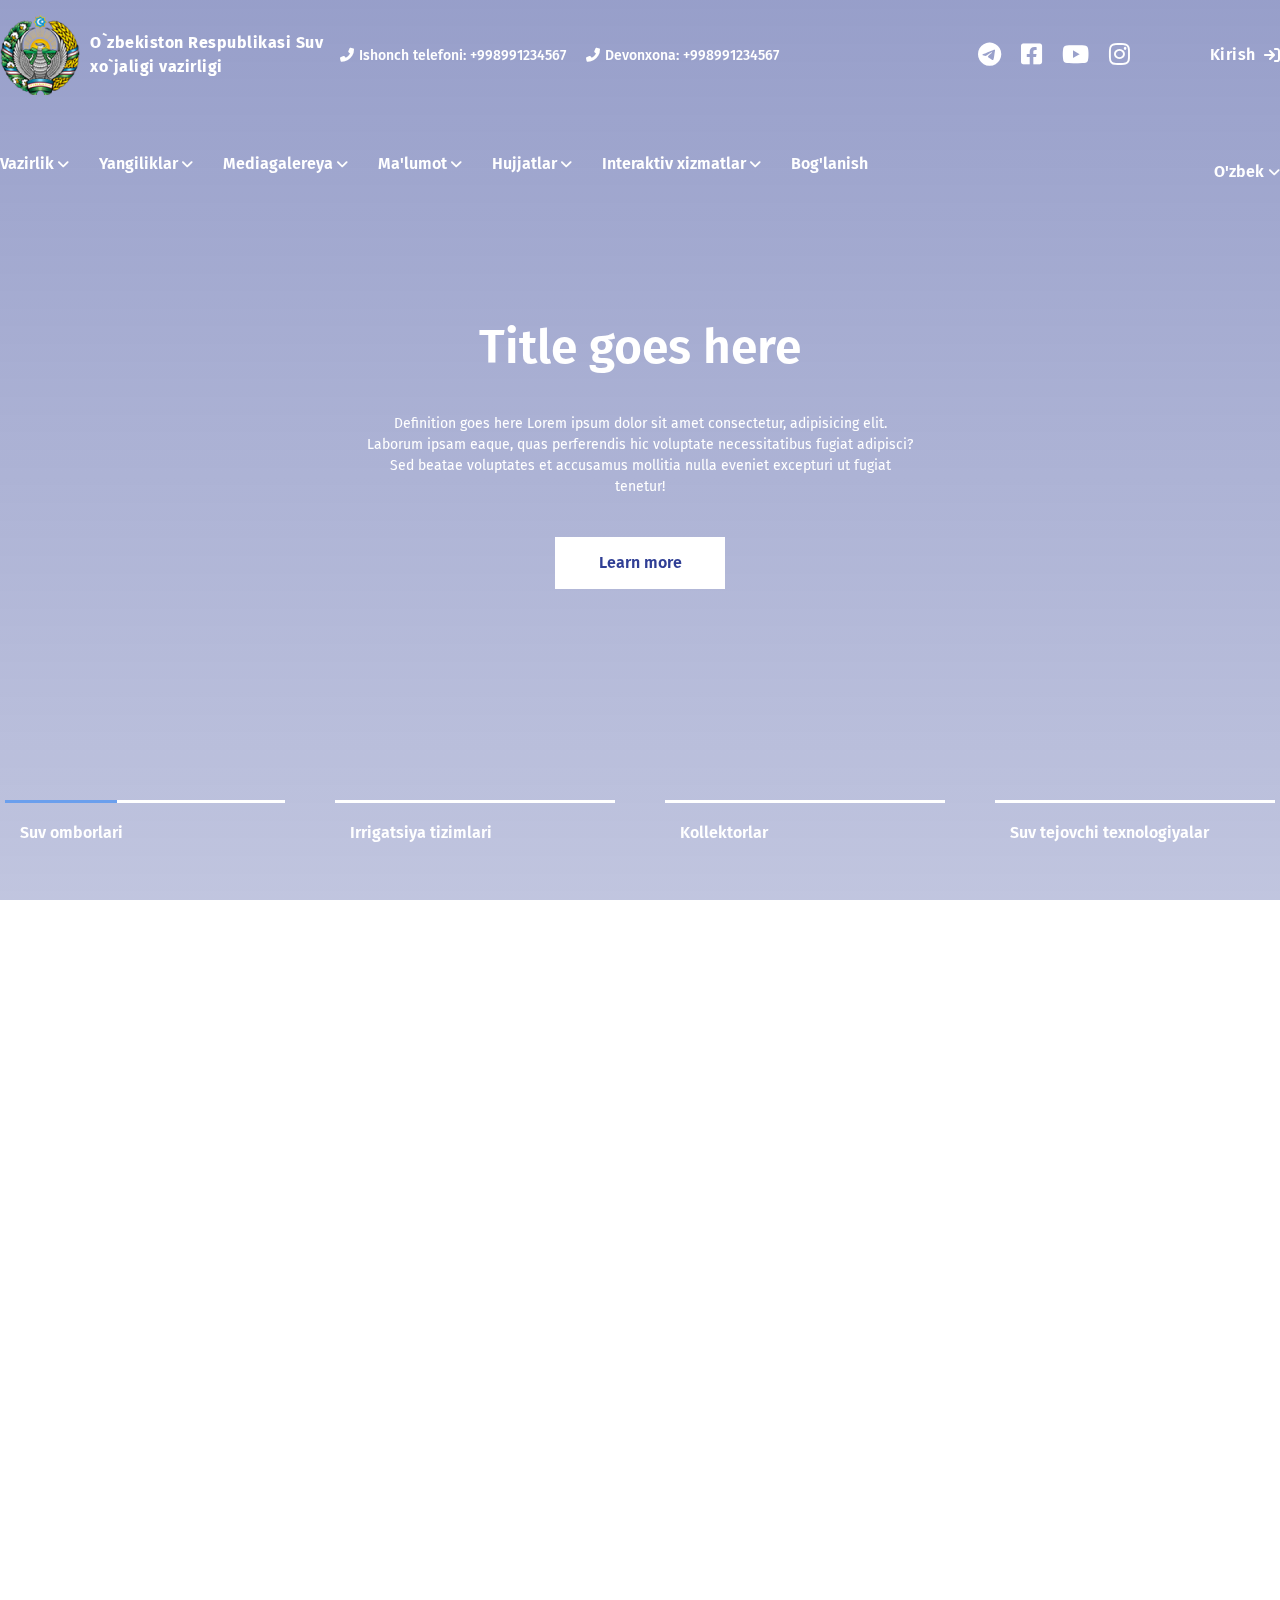
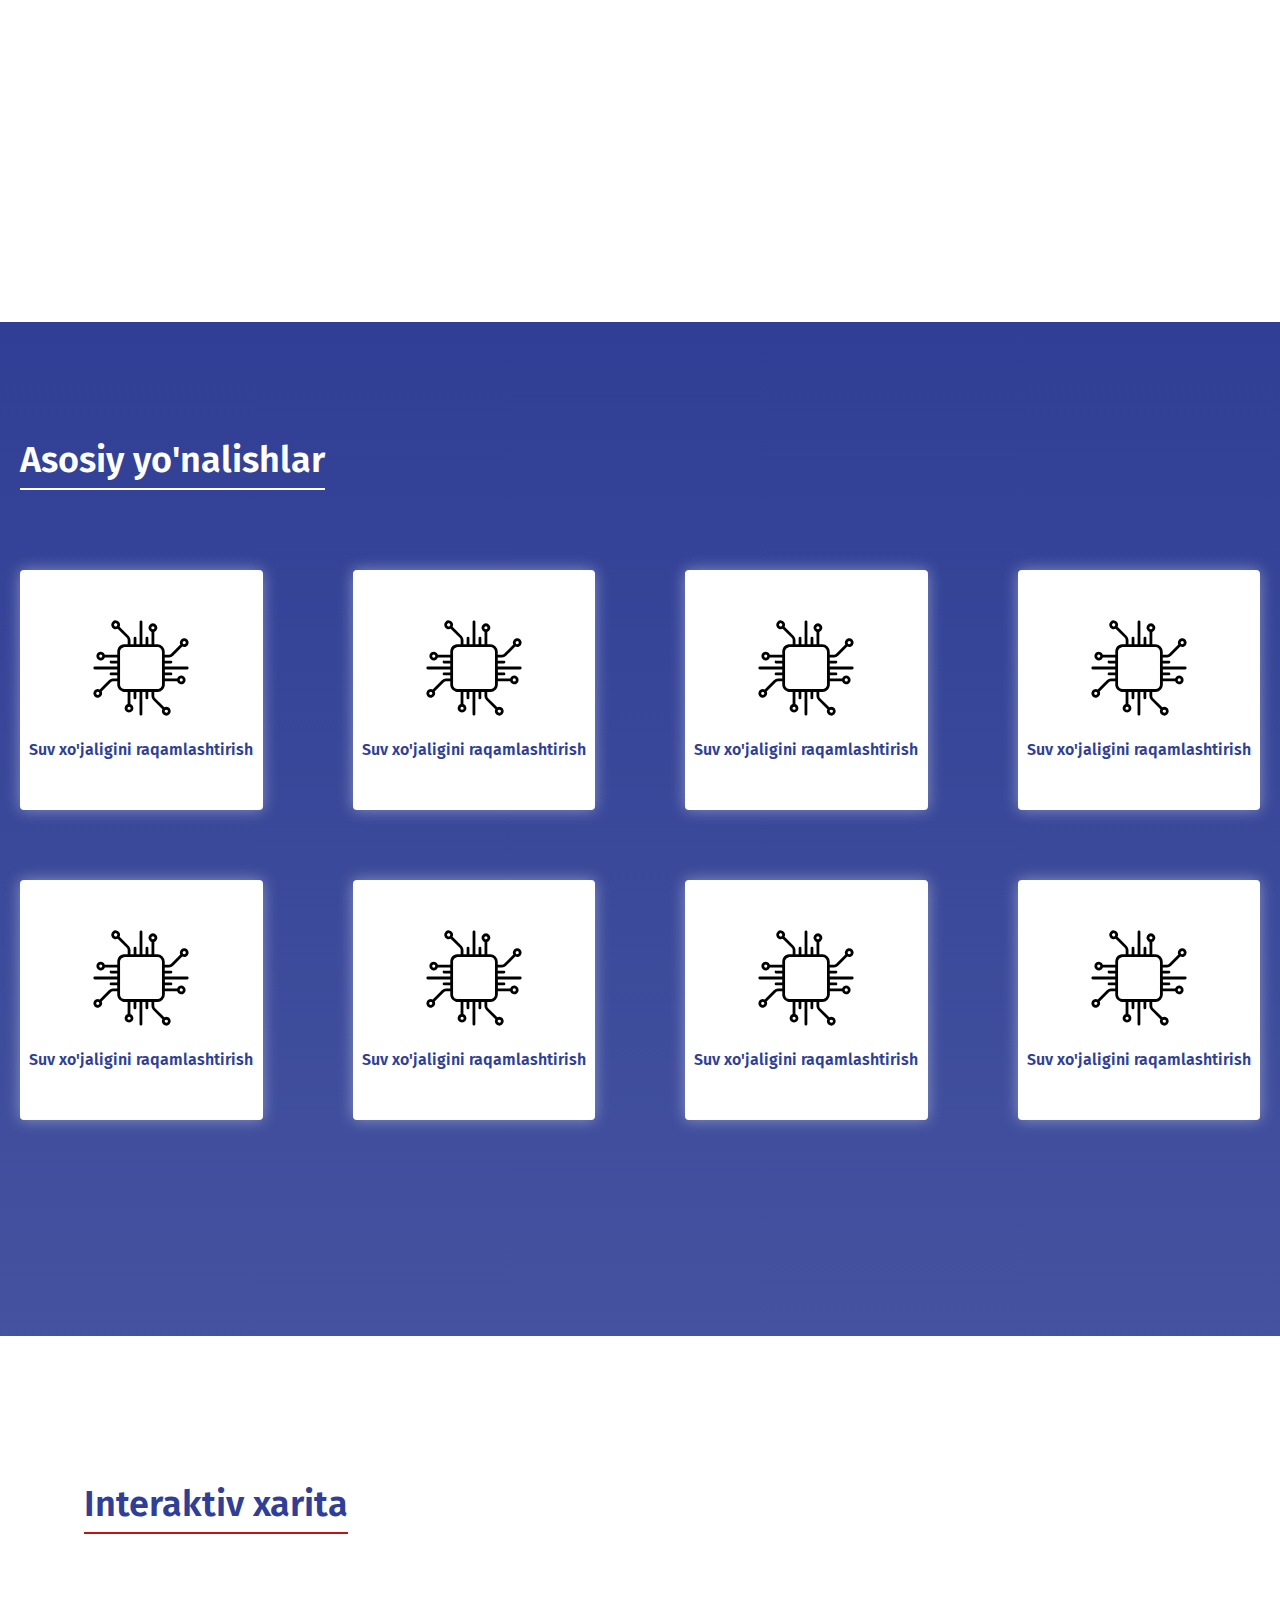
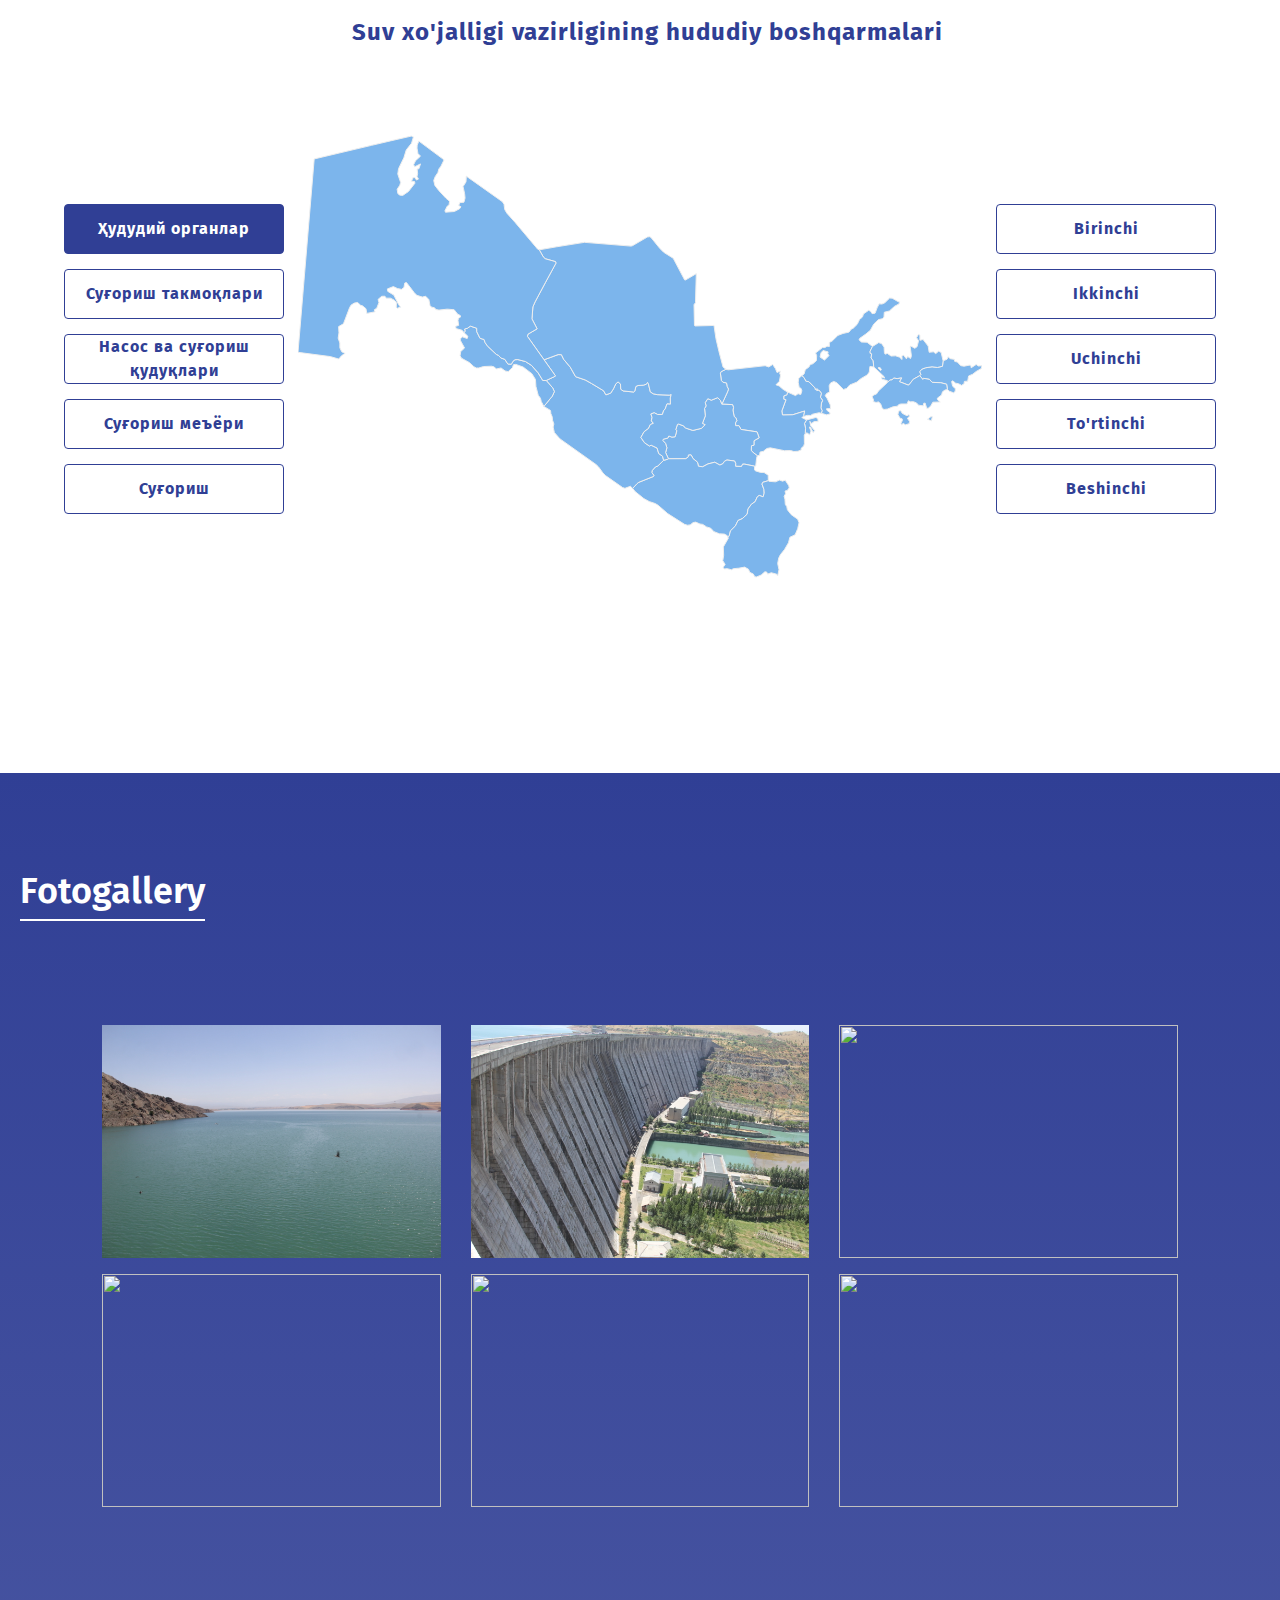
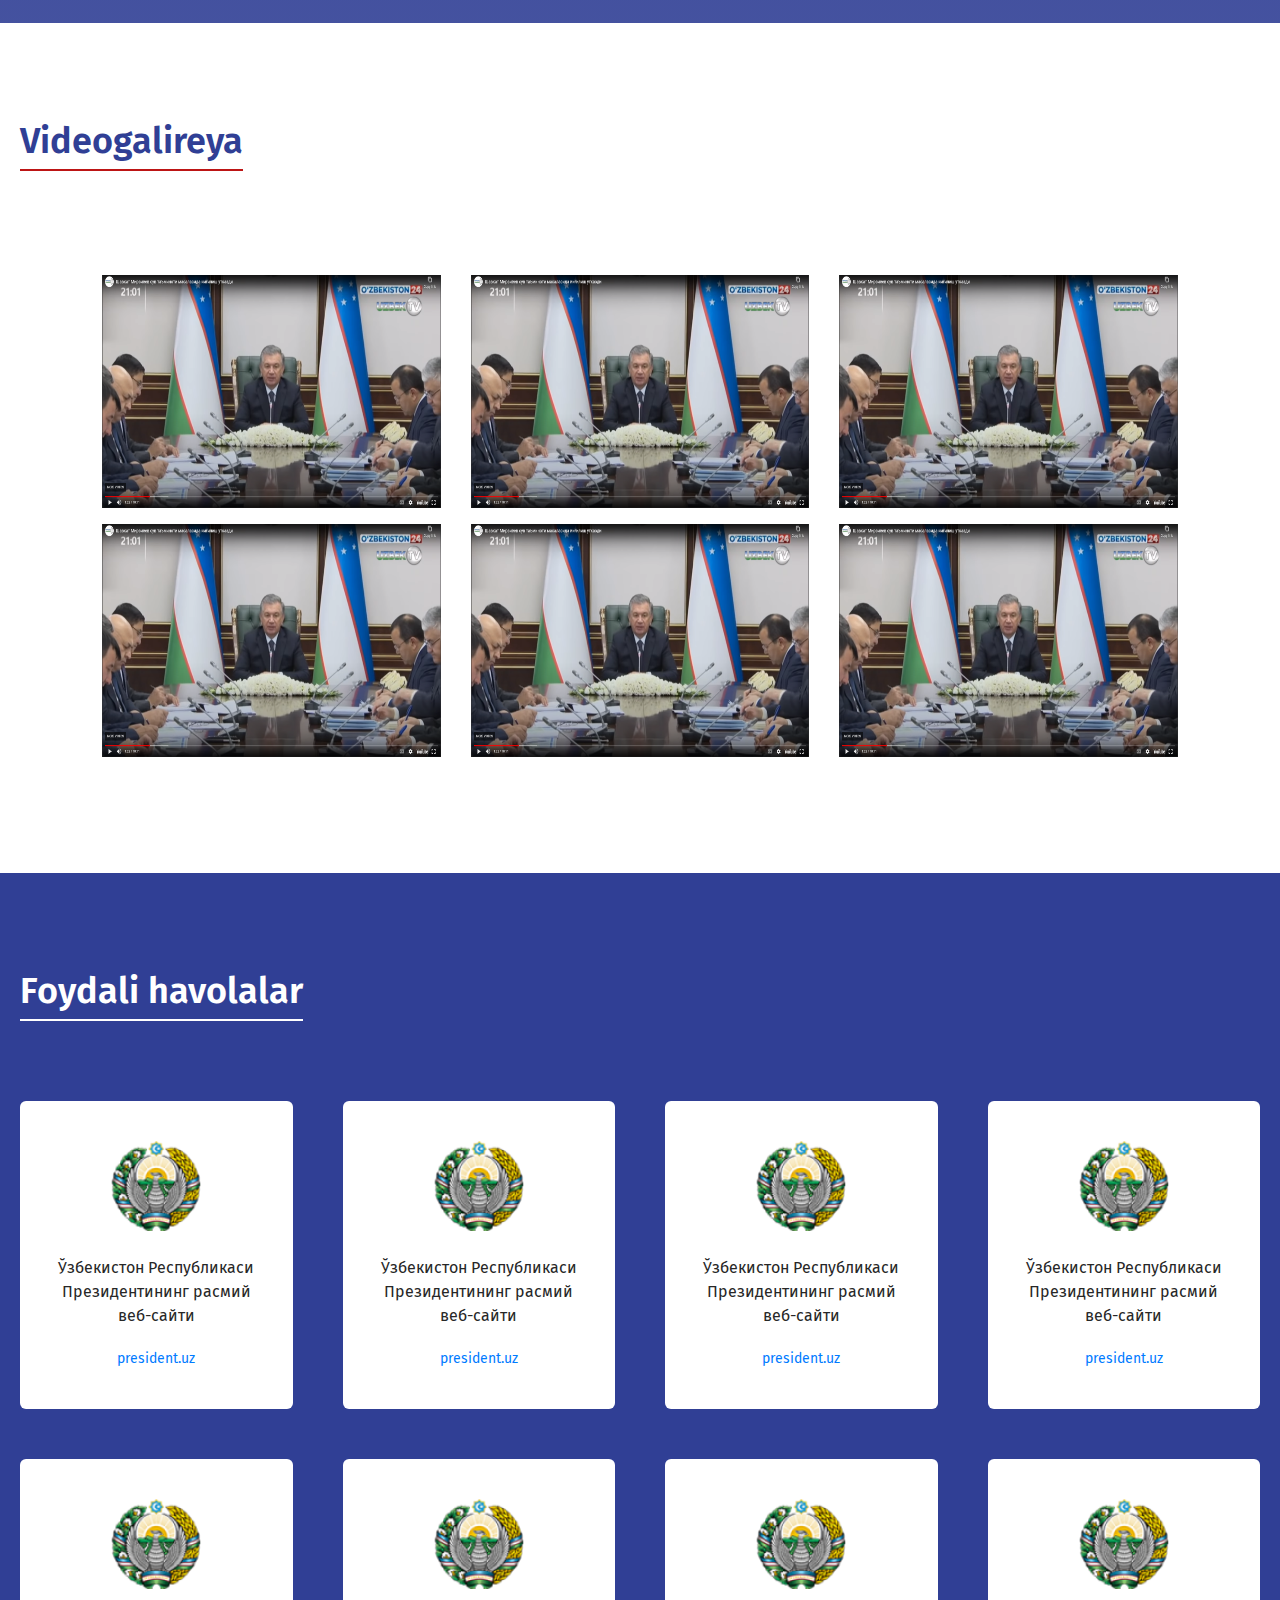
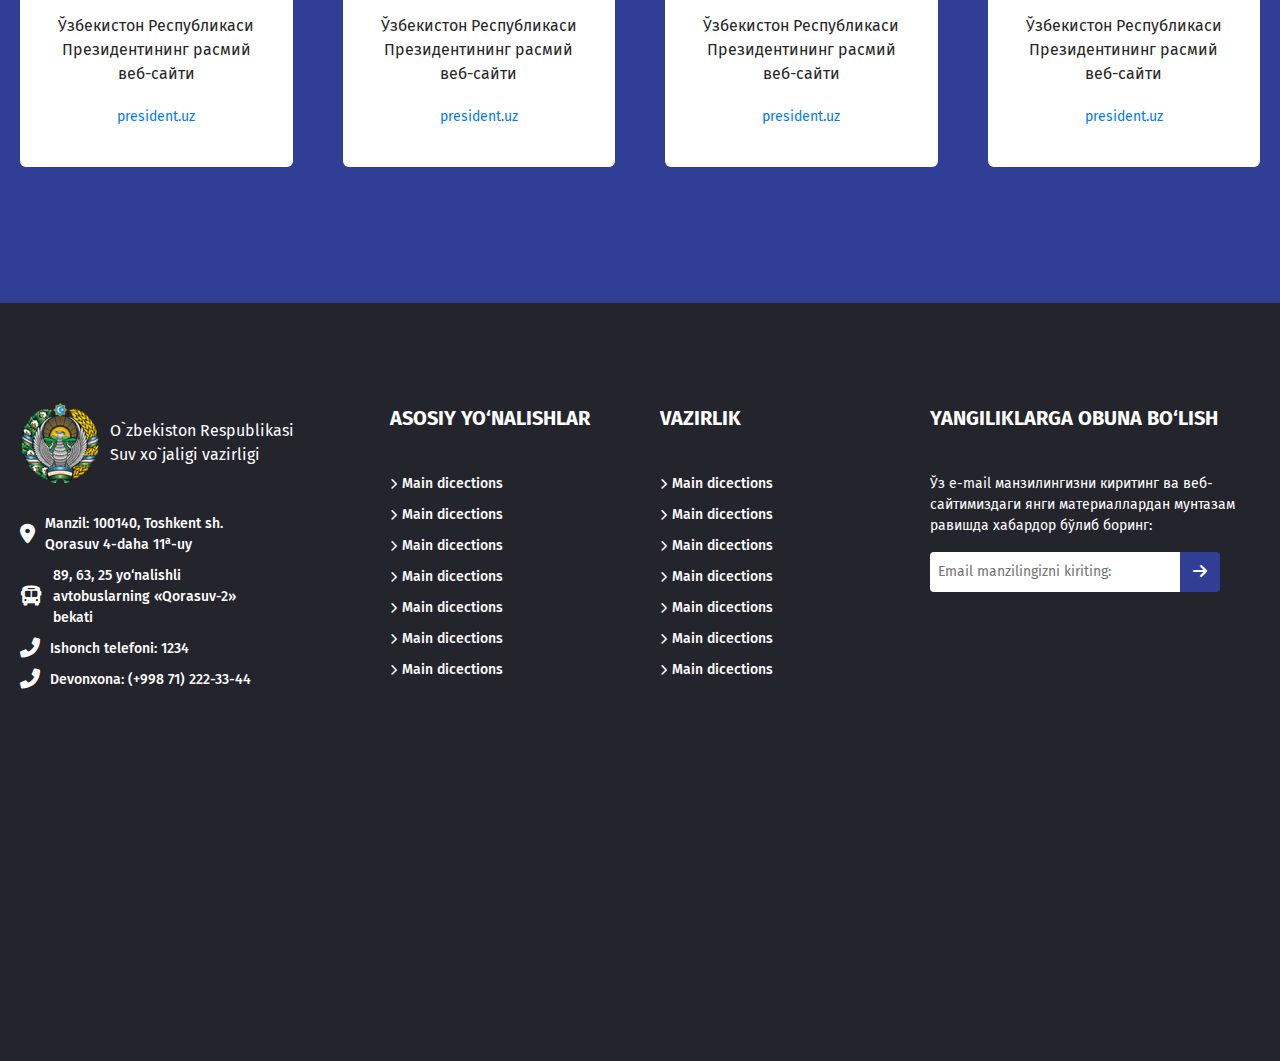
==== commit 66307418: "changing esential links styles" ====
--- a/index.html
+++ b/index.html
@@ -669,37 +669,37 @@
                 <div class="row mt-4">
             
                   <div class="item col-sm-6 col-md-4 mb-3">
-                    <a href="https://www.youtube.com/embed/FDEcIGWQoFs" class="fancybox" data-fancybox="gallery1">
+                    <a href="https://www.youtube.com/embed/FDEcIGWQoFs" class="fancybox" data-fancybox="gallery2">
                       <img class="videgallery-image" src="./images/video-img.png" width="100%" height="100%">
-                    </a>
-                  </div>
-            
-                  <div class="item col-sm-6 col-md-4 mb-3">
-                    <a href="https://www.youtube.com/embed/FDEcIGWQoFs" class="fancybox" data-fancybox="gallery1">
+                    </a>                  
+                  </div>
+            
+                  <div class="item col-sm-6 col-md-4 mb-3">
+                    <a href="https://www.youtube.com/embed/FDEcIGWQoFs" class="fancybox" data-fancybox="gallery2">
                       <img class="videgallery-image" src="./images/video-img.png" width="100%" height="100%">
                     </a>
                   </div>
             
                   <div class="item col-sm-6 col-md-4 mb-3">
-                    <a href="https://www.youtube.com/embed/FDEcIGWQoFs" class="fancybox" data-fancybox="gallery1">
+                    <a href="https://www.youtube.com/embed/FDEcIGWQoFs" class="fancybox" data-fancybox="gallery2">
                       <img class="videgallery-image" src="./images/video-img.png" width="100%" height="100%">
                     </a>
                   </div>
             
                   <div class="item col-sm-6 col-md-4 mb-3">
-                    <a href="https://www.youtube.com/embed/FDEcIGWQoFs" class="fancybox" data-fancybox="gallery1">
+                    <a href="https://www.youtube.com/embed/FDEcIGWQoFs" class="fancybox" data-fancybox="gallery2">
                       <img class="videgallery-image" src="./images/video-img.png" width="100%" height="100%">
                     </a>
                   </div>
             
                   <div class="item col-sm-6 col-md-4 mb-3">
-                    <a href="https://www.youtube.com/embed/FDEcIGWQoFs" class="fancybox" data-fancybox="gallery1">
+                    <a href="https://www.youtube.com/embed/FDEcIGWQoFs" class="fancybox" data-fancybox="gallery2">
                       <img class="videgallery-image" src="./images/video-img.png" width="100%" height="100%">
                     </a>
                   </div>
             
                   <div class="item col-sm-6 col-md-4 mb-3">
-                    <a href="https://www.youtube.com/embed/FDEcIGWQoFs" class="fancybox" data-fancybox="gallery1">
+                    <a href="https://www.youtube.com/embed/FDEcIGWQoFs" class="fancybox" data-fancybox="gallery2">
                       <img class="videgallery-image" src="./images/video-img.png" width="100%" height="100%">
                     </a>
                   </div>
@@ -784,20 +784,6 @@
                         <span>president.uz</span>
                     </a>
                 </li>
-                <li class="links__item">
-                    <a href="#">
-                        <img src="images/gerb.png" alt="title" width="90" height="90">
-                        <span class="links__title">Ўзбекистон Республикаси Президентининг расмий веб-сайти</span>
-                        <span>president.uz</span>
-                    </a>
-                </li>
-                <li class="links__item">
-                    <a href="#">
-                        <img src="images/gerb.png" alt="title" width="90" height="90">
-                        <span class="links__title">Ўзбекистон Республикаси Президентининг расмий веб-сайти</span>
-                        <span>president.uz</span>
-                    </a>
-                </li>
             </ul>
         </div>
     </section>
@@ -842,6 +828,11 @@
                 </li>
             </ul>
 
+            
+            <div class="footer-map" style="margin-top: 25px;">
+                <iframe src="https://www.google.com/maps/embed?pb=!1m18!1m12!1m3!1d2996.0950967802505!2d69.36772309961489!3d41.328545433716336!2m3!1f0!2f0!3f0!3m2!1i1024!2i768!4f13.1!3m3!1m2!1s0x38aef52b6cd06ba1%3A0x566ca329579996fe!2zSXJyaWdhdGlvbiBTb2x1dGlvbiwg0JrQsNGA0LDRgdGDIDQsINCULjExLCDQotCw0YjQutC10L3Rgiwg0KPQt9Cx0LXQutGB0LjRgtCw0L0!5e0!3m2!1sru!2s!4v1649654577056!5m2!1sru!2s" width="350" height="220" style="border:0;" allowfullscreen="" loading="lazy" referrerpolicy="no-referrer-when-downgrade"></iframe>
+            </div>
+
         </div>
 
         <div class="footer__main-directions">
@@ -899,6 +890,8 @@
 
         <div class="footer__connect">
             <h3 class="footer__section-title">YANGILIKLARGA OBUNA BO‘LISH</h3>
+
+            <p style="color: #fff; max-width: 330px;">Ўз e-mail манзилингизни киритинг ва веб-сайтимиздаги янги материаллардан мунтазам равишда хабардор бўлиб боринг:</p>
             <form action="">
                 <input type="email" placeholder="Email manzilingizni kiriting:">
                 <button type="submit"><i class="fa-solid fa-arrow-right"></i></button>
--- a/css/style.css
+++ b/css/style.css
@@ -37,9 +37,13 @@
 }
 
 a {
-    text-decoration: none;
-}
-
+    text-decoration: none !important; 
+}
+
+
+button {
+    outline: none !important;
+}
 
 h1 {
     color: rgba(48, 63, 149, 0.4);
@@ -54,6 +58,10 @@
     left: 50%;
     transform: translate(-50%);
     z-index: 1000;
+    color: #fff;
+}
+
+.site-header a:hover {
     color: #fff;
 }
 
@@ -232,7 +240,9 @@
     letter-spacing: 0.5px;
     transition: all 0.3s ease;
     cursor: pointer;
-}
+    outline: none !important;
+}
+
 
 .site-header__login:hover {
     opacity: 0.7;
@@ -320,6 +330,7 @@
     color:#303F95;
     font-weight: 500;
     text-align: center;
+    font-family: "Fira Sans";
 }
 
 .popup-form {
@@ -415,6 +426,7 @@
 
 .site-nav__link:hover {
     opacity: 0.7;
+    color: #fff;
 }
 
 .site-nav__dropdown-menu {
@@ -1086,6 +1098,7 @@
     padding: 0;
 }
 
+
 /* END OF VIDEOGALLERY  */
 
 
@@ -1112,7 +1125,6 @@
 }
 
 .links__item a {
-    width: 280px;
     padding: 40px 25px;
     display: flex;
     flex-direction: column;
@@ -1170,7 +1182,11 @@
 }
 
 .links__list {
-    padding-left: 40px;
+    display: grid;
+    grid-template-columns: repeat(4,1fr);
+    grid-template-rows: auto;
+    grid-row-gap: 50px;
+    grid-column-gap: 50px;
 }
 
 
@@ -1257,6 +1273,7 @@
 
 .footer-link:hover {
     opacity: 0.7;
+    color: #fff;
 }
 
 .footer__connect form {
@@ -1265,6 +1282,8 @@
 }
 
 .footer__connect input {
+    height: 40px;
+    width: 250px;
     padding: 7.5px;
     border-top-left-radius: 4px;
     border-bottom-left-radius: 4px;
@@ -1273,12 +1292,33 @@
 }
 
 .footer__connect button {
-    width: 30px;
-    height: 30px;
+    width: 40px;
+    height: 40px;
     border-top-right-radius: 4px;
     border-bottom-right-radius: 4px;
     border: none;
     cursor: pointer;
+    background-color:#303F95;
+    color: #fff;
+    font-size: 16px;
+}
+
+.footer__connect button i {
+    transition: all 0.3s ease;
+}
+
+.footer__connect button:hover i {
+    animation: goRight 300ms ease-in-out forwards;
+}
+
+@keyframes goRight {
+    0% {
+        transform: translateX(0);
+    }
+
+    100% {
+        transform: translateX(5px);
+    }
 }
 
 /* END OF FOOTER  */
--- a/css/responsive.css
+++ b/css/responsive.css
@@ -37,6 +37,7 @@
     }
 
     .site-header {
+        padding: 15px 0;
         width: 100vw;
         background-color: #fff !important;
         position: fixed;
@@ -210,7 +211,10 @@
     }
 
     .links__list {
-        padding-left: 0;
+        grid-template-columns: repeat(2, 1fr);
+        grid-template-rows: auto;
+        grid-row-gap: 30px;
+        grid-column-gap: 30px;
     }
 
     .links__item a {
@@ -408,5 +412,10 @@
         font-size: 20px;
     }
 
+    .links__list {
+        grid-template-columns: 300px;
+        justify-content: center;
+    }
+
 
 }
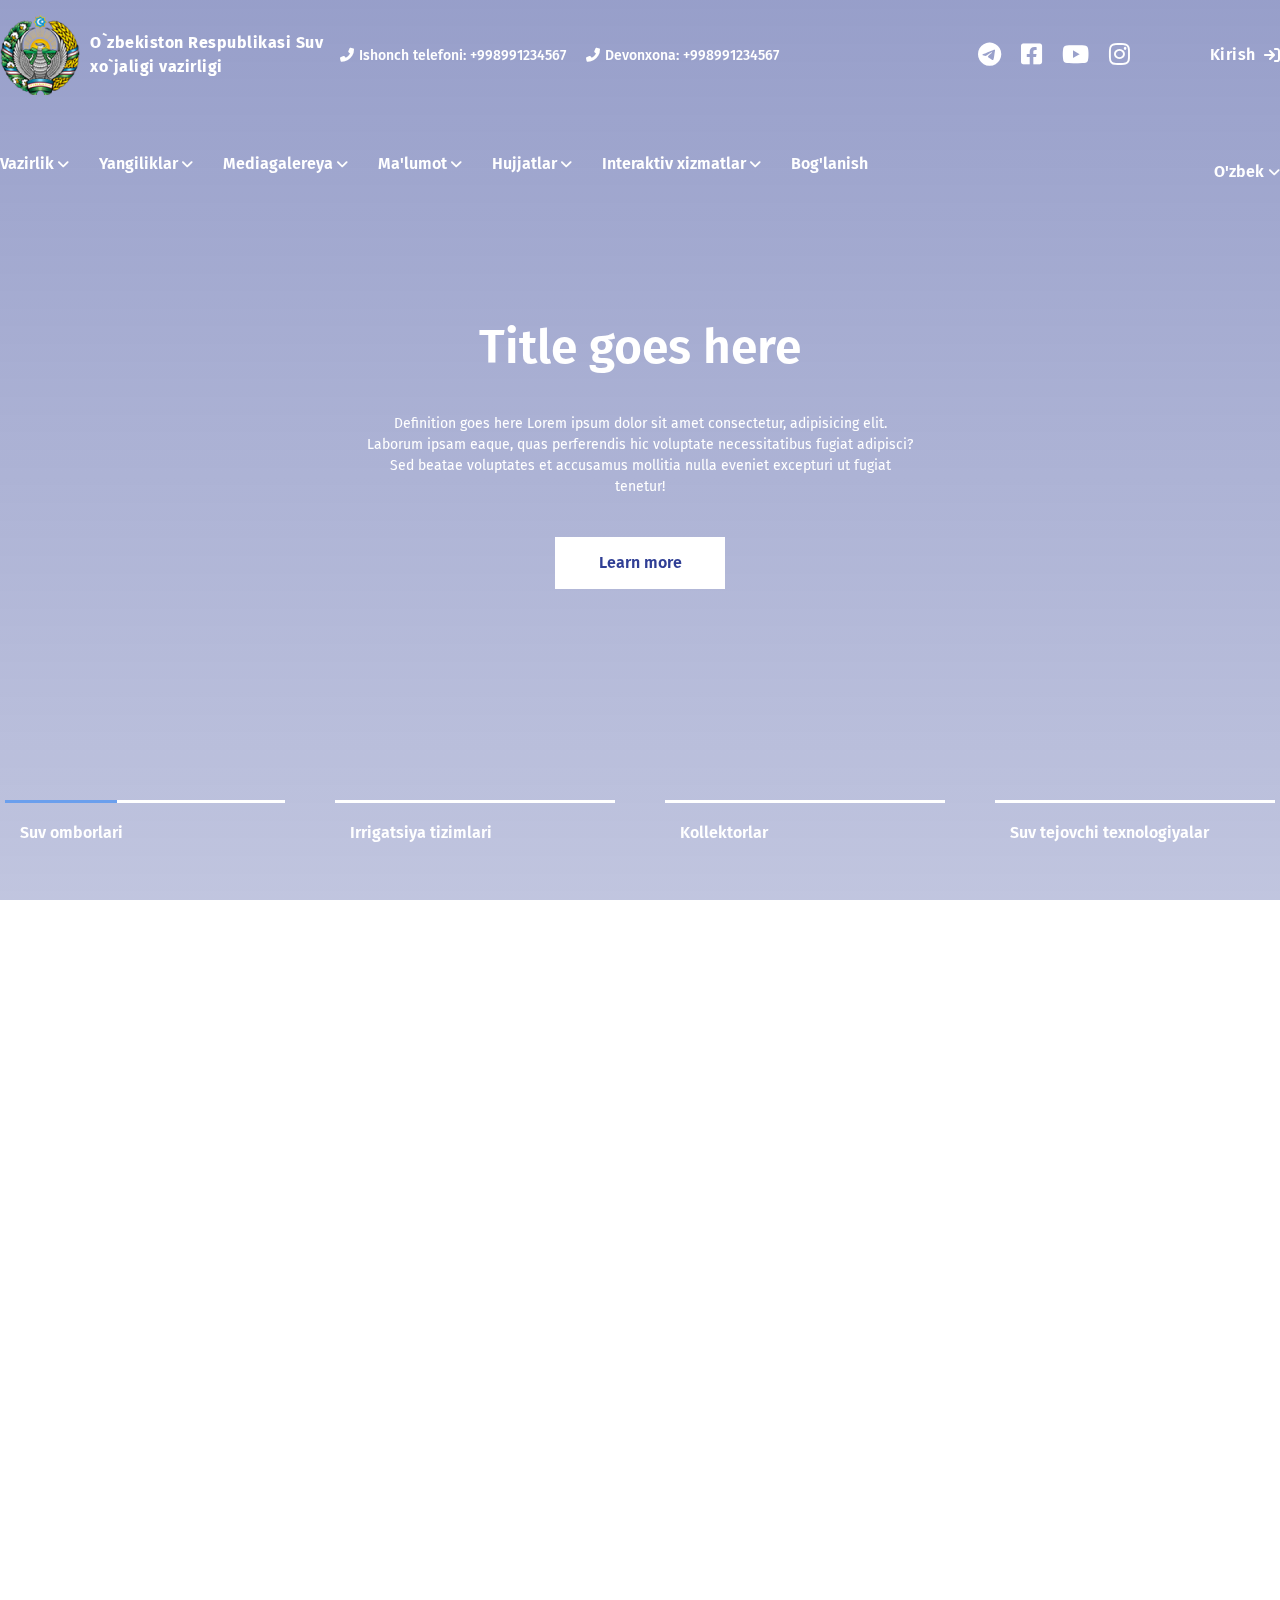
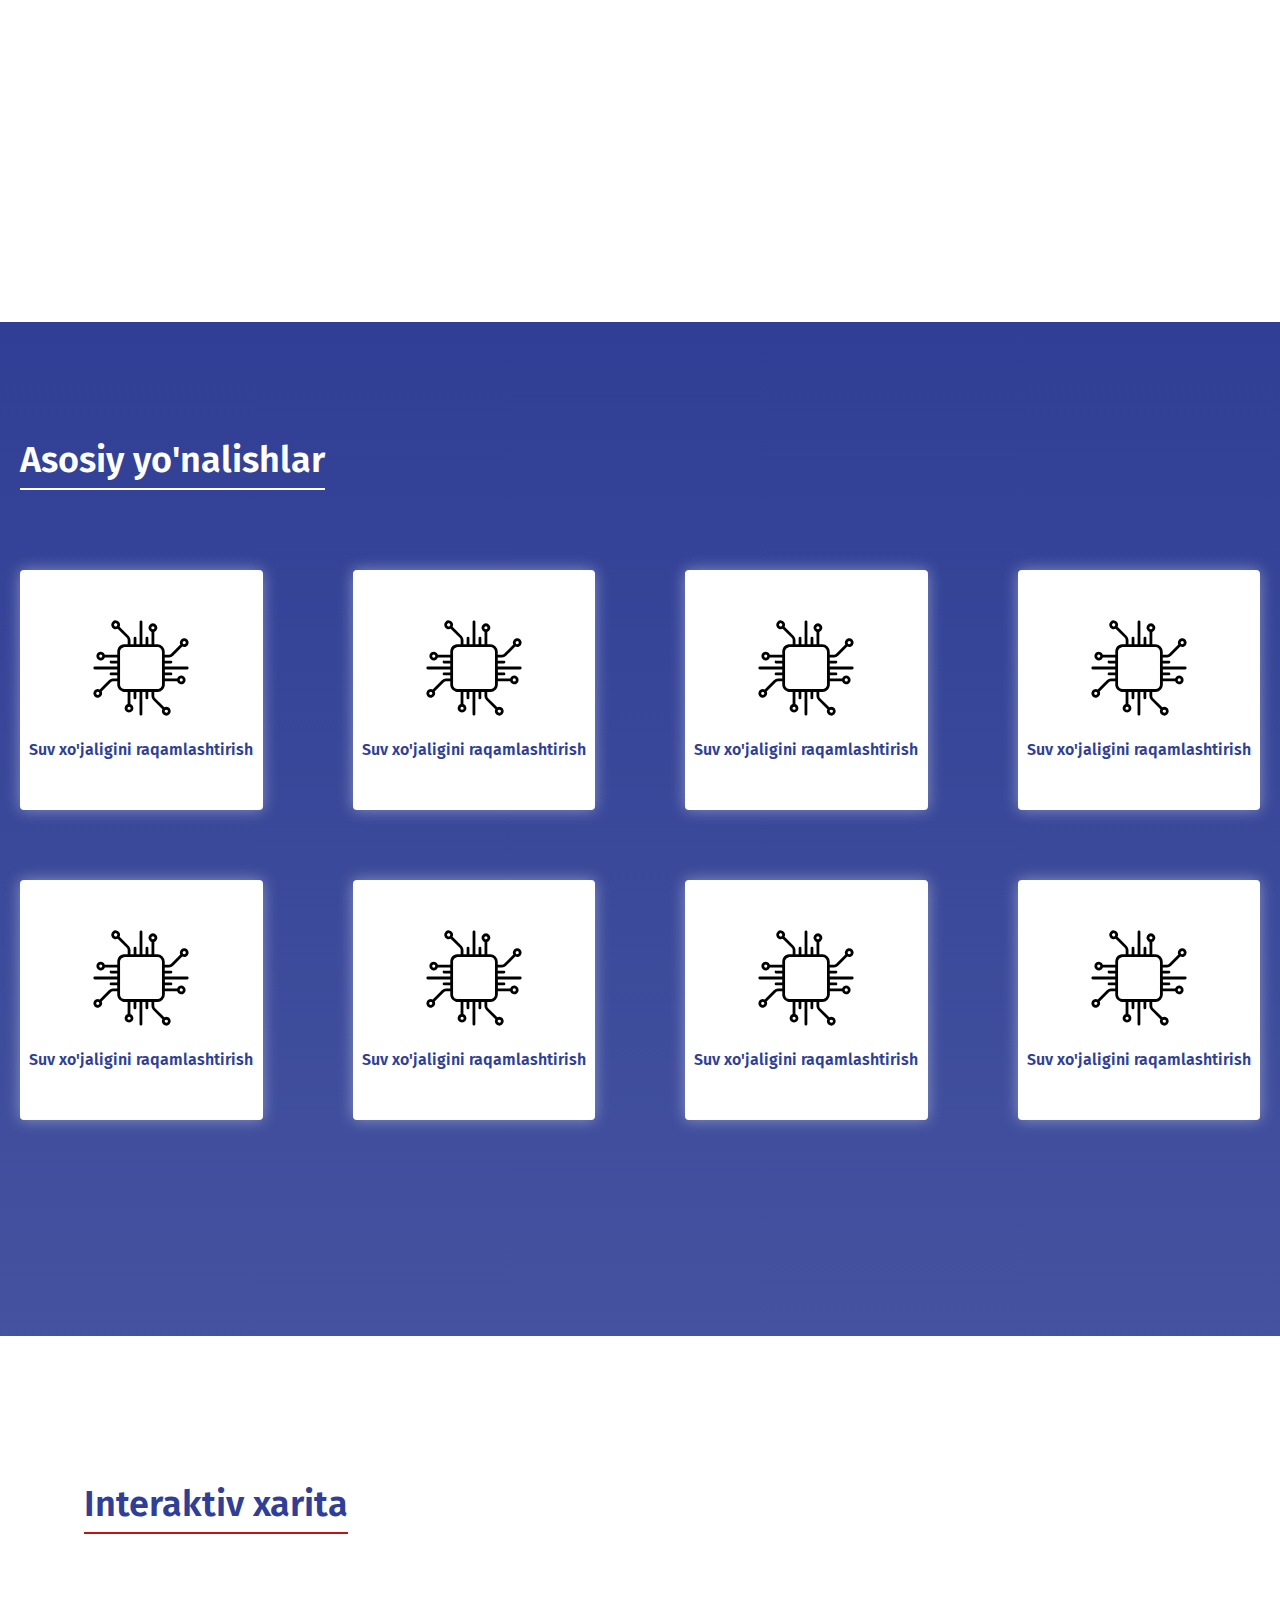
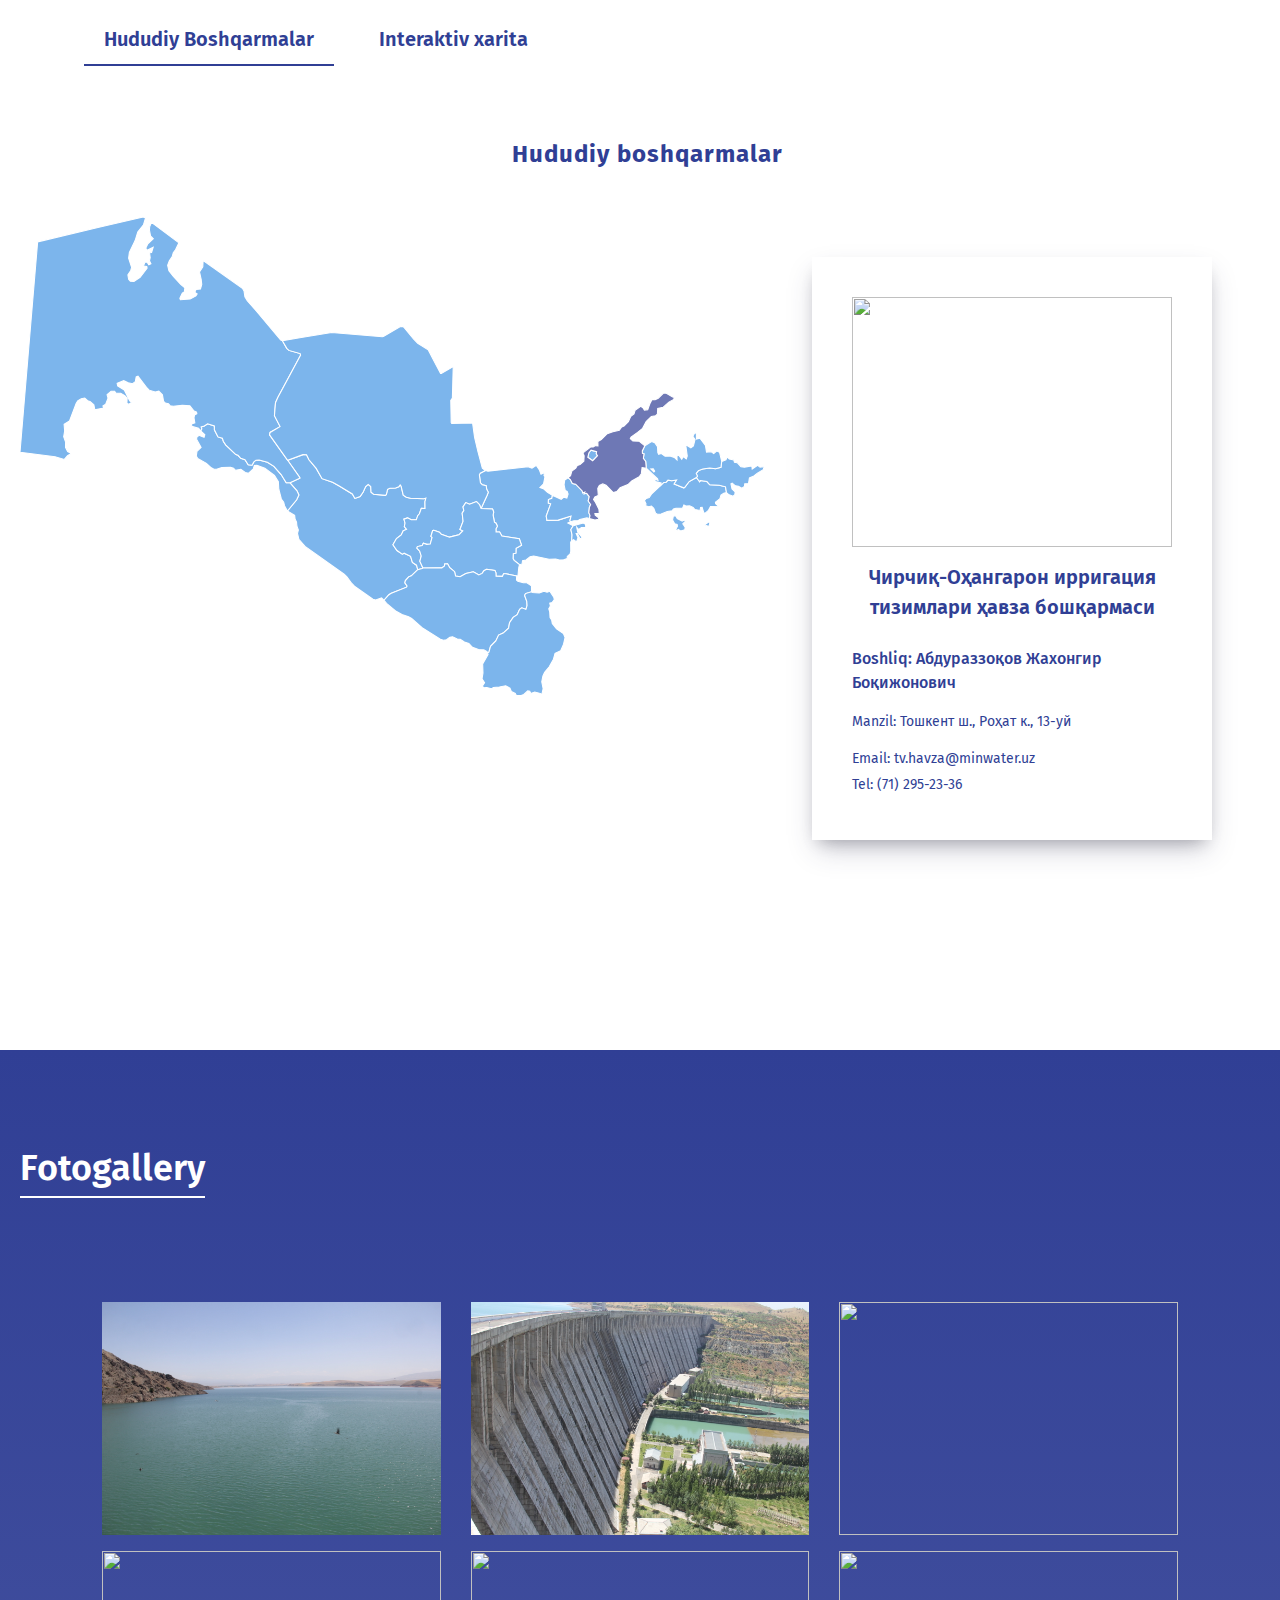
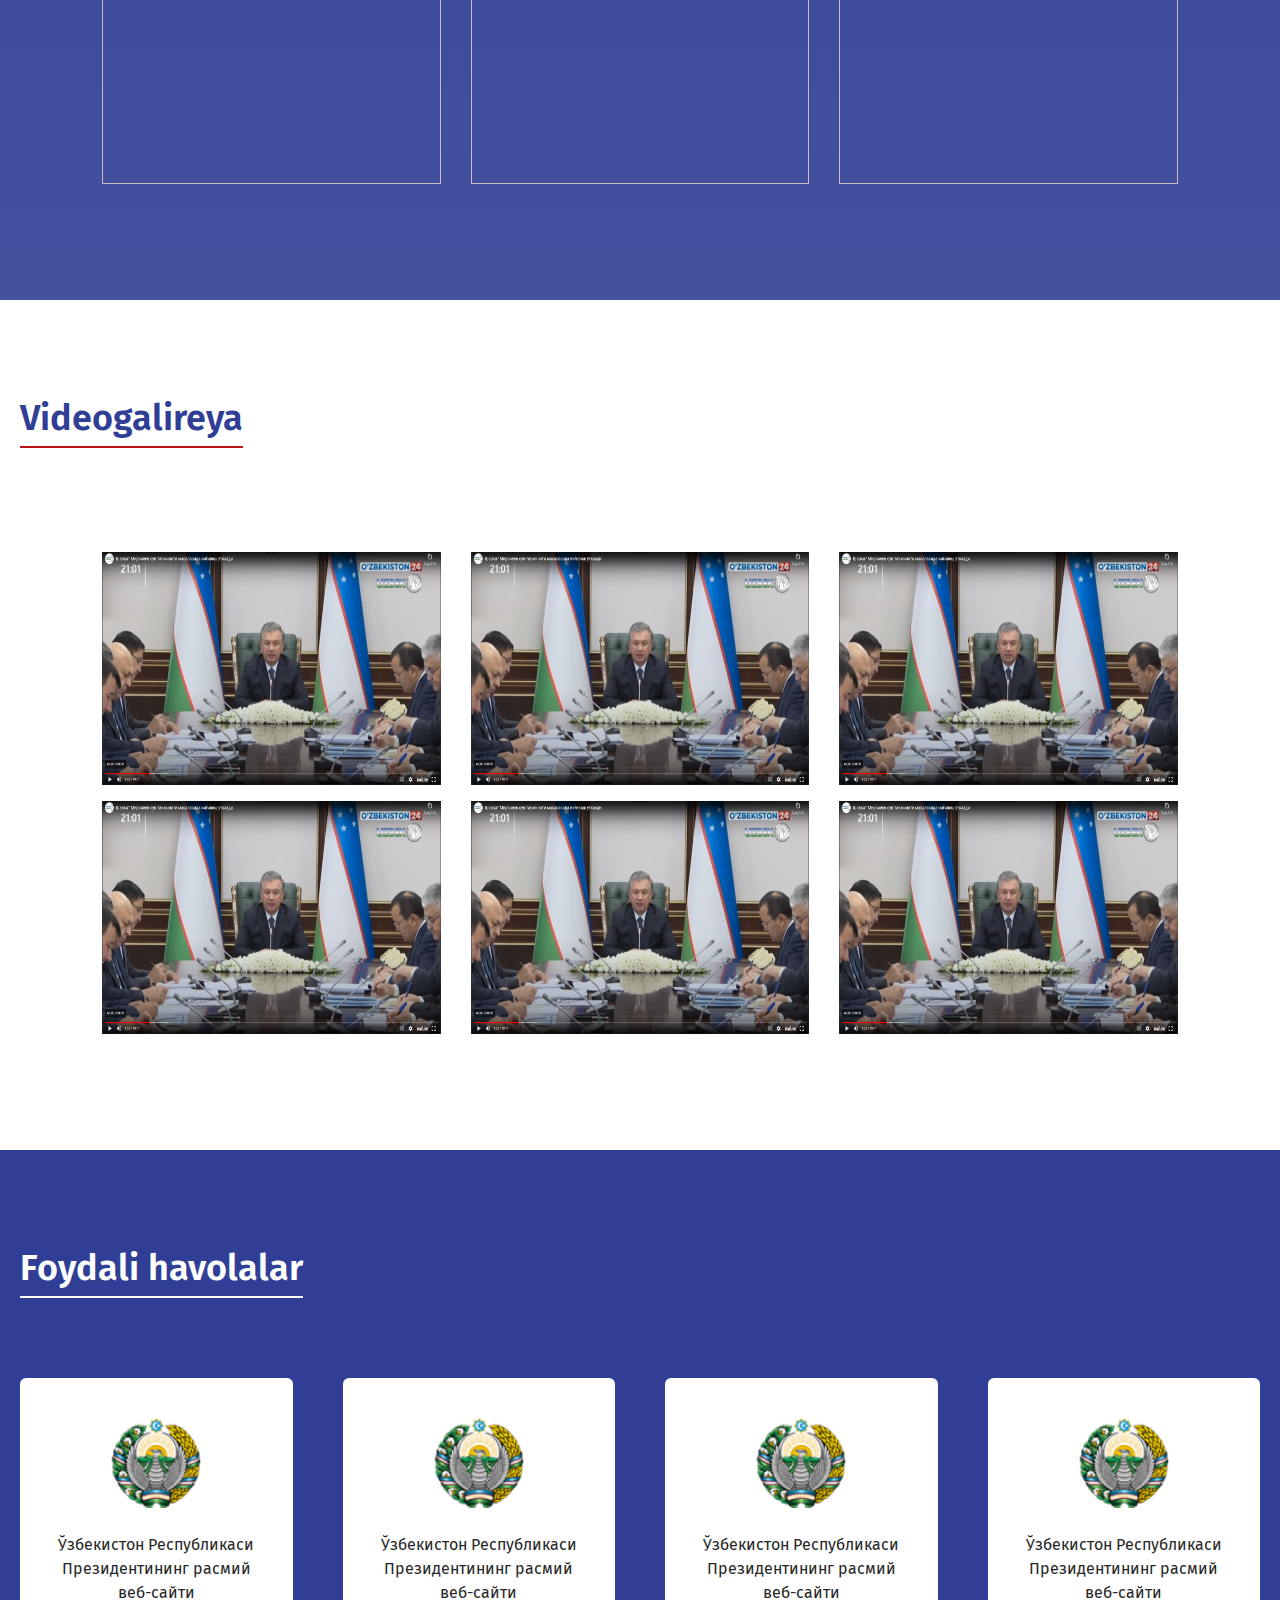
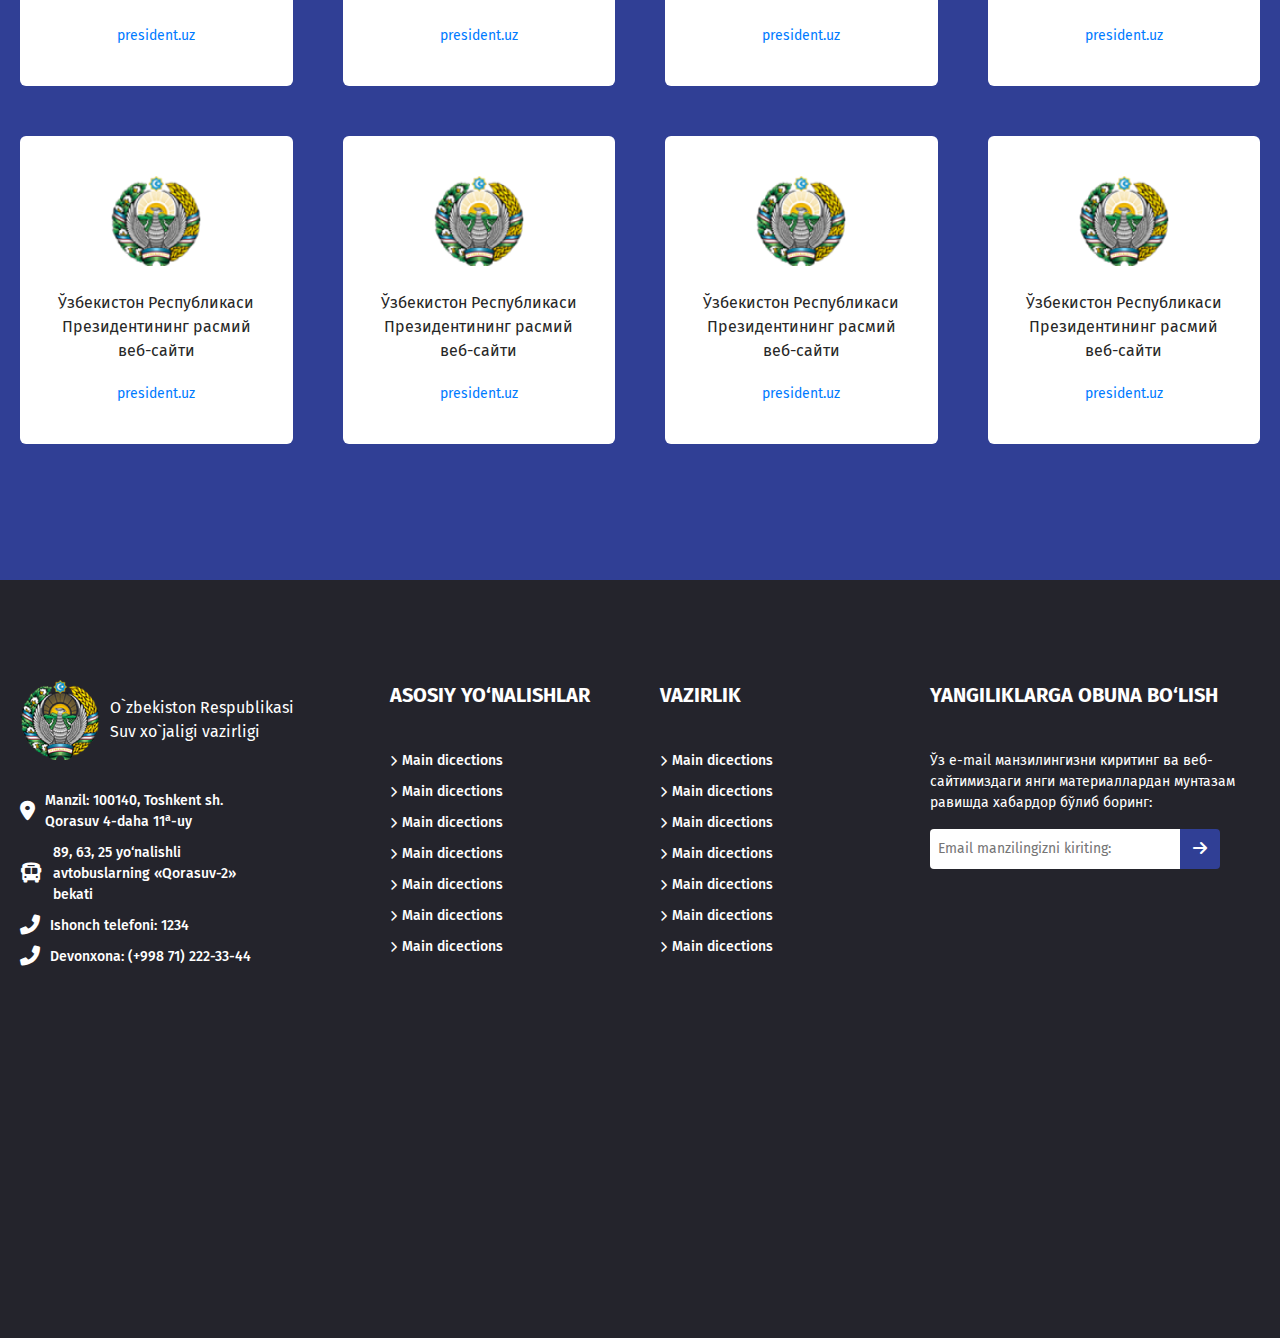
==== commit fd5d36b0: "final commit" ====
--- a/index.html
+++ b/index.html
@@ -457,68 +457,68 @@
         <div class="wrapper" style="margin: 0 auto;">
            <div class="container"> 
                  <h1 class="section__title">Interaktiv xarita</h1>
+
+                 <div class="map-buttons">
+                     <button type="button" class="map-button map-button-active">Hududiy Boshqarmalar</button>
+                     <button type="button" class="map-button">Interaktiv xarita</button>
+                 </div>
             </div>
-    
-          <h2 class="map-title"></h2>
+          
+        </div>
+      </div>
+
+      <div class="interactive-map">
+        <h2 class="map-title"></h2>
     
     
-          <div class="map-main">
-    
-            <aside class="map-main__left">
-    
-              <div class="buttons-wrapper">
-            
-                <div class="buttons-group">
-                  <button class="button-active" id="birinchi">Ҳудудий органлар</button>
-                  <button id="ikkinchi">Суғориш такмоқлари</button>
-                  <button id="uchinchi">Насос ва суғориш қудуқлари</button>
-                  <button id="turtinchi">Суғориш меъёри</button>
-                  <button id="beshinchi">Суғориш</button>
-                </div>
-        
+        <div class="map-main">
+  
+          <aside class="map-main__left">
+  
+            <div class="buttons-wrapper">
+          
+              <div class="buttons-group">
+                <button class="button-active" id="birinchi">Ҳудудий органлар</button>
+                <button id="ikkinchi">Суғориш такмоқлари</button>
+                <button id="uchinchi">Насос ва суғориш қудуқлари</button>
+                <button id="turtinchi">Суғориш меъёри</button>
+                <button id="beshinchi">Суғориш</button>
               </div>
-    
-            </aside>
-    
-            <div id="container"></div>
-    
-            <aside class="map-main__right">
-    
-              <div class="buttons-wrapper">
-            
-                <div class="buttons-group">
-                  <button >Birinchi</button>
-                  <button >Ikkinchi</button>
-                  <button>Uchinchi</button>
-                  <button>To'rtinchi</button>
-                  <button>Beshinchi</button>
-                </div>
-        
+      
+            </div>
+  
+          </aside>
+  
+          <div id="container"></div>
+  
+          <aside class="map-main__right">
+  
+            <div class="buttons-wrapper">
+          
+              <div class="buttons-group">
+                <button >Birinchi</button>
+                <button >Ikkinchi</button>
+                <button>Uchinchi</button>
+                <button>To'rtinchi</button>
+                <button>Beshinchi</button>
               </div>
-    
-            </aside>
-    
-    
-    
-          </div>
-          
-          
+      
+            </div>
+  
+          </aside>
+  
+  
+  
         </div>
       </div>
 
-      
-
-
-    </section>
-
-
-    <!-- START MOBILE INTERACTIVE MAP  -->
-
-    <section class="mobile-map">
+      <div class="mobile-map mobile-map-active">
         <div class="container">
 
-            <h2 class="section__title">Hududiy Boshqarmalar</h2>
-        
+            <h2 class="map-title">Hududiy boshqarmalar</h2>
+            
+          <div class="mobile-map-content">
+
             <div class="map-wrapper">
                 <svg id="map" version="1.1" viewBox="0 0 700 450" xmlns="http://www.w3.org/2000/svg" xmlns:xlink="http://www.w3.org/1999/xlink">
     
@@ -550,37 +550,12 @@
         
                     <path class="map-highlight" fill="#3D7C9D" stroke="#fff" stroke-width="1" id="uz_su" d="M439.9,410.4 L441.2,409.5 L442.7,404.0 L447.7,398.9 L450.3,393.4 L454.6,391.5 L459.7,386.9 L460.6,381.6 L464.0,376.7 L467.8,374.1 L470.1,369.1 L472.1,367.7 L476.0,369.2 L477.1,365.4 L476.8,361.6 L474.8,356.1 L475.6,354.3 L481.3,352.6 L482.0,353.3 L488.6,353.8 L492.9,352.1 L495.9,353.1 L498.6,352.2 L502.2,357.7 L502.7,360.0 L500.6,362.7 L498.4,363.3 L499.0,366.0 L497.5,368.6 L498.4,371.5 L498.7,376.9 L500.2,379.1 L500.8,382.4 L504.8,387.4 L511.3,392.0 L512.8,395.7 L511.4,401.9 L508.7,408.1 L503.4,410.5 L501.9,416.1 L497.9,423.2 L493.6,428.4 L492.0,431.7 L490.9,437.3 L492.2,443.8 L490.8,450.1 L490.0,448.4 L484.3,446.9 L480.6,448.3 L479.6,446.1 L477.7,445.9 L474.0,449.2 L469.3,451.1 L467.4,451.0 L466.0,448.3 L462.3,446.4 L461.0,443.3 L457.0,441.1 L451.0,442.2 L445.4,442.7 L443.7,443.8 L439.1,442.7 L436.2,443.0 L435.1,441.2 L437.1,438.3 L434.7,434.5 L435.6,429.0 L435.3,420.5 L440.4,411.5 Z"></path>
         
-                    <style>
-
-                    .mobile-map {
-                        padding: 70px 0;
-                        display: none;
-                    }
-
-                     #map {
-                         width: 100%;
-                         height: auto;
-                     }
-        
-                     #map path {
-                         fill: rgb(124, 181, 236);
-                         cursor: pointer;
-                     }
-        
-                     #map path:hover {
-                        cursor: pointer;
-                        fill: rgba(48, 63, 149,0.7);
-                     }
-
-                     #map .path-active {
-                        fill: rgba(48, 63, 149,0.7);
-                     }
-                    </style>
                 </svg>
             </div>
 
 
             <div class="mobile-map__region">
+                <img src="mobile-map-img" alt="" width="320" height="250" style="margin-bottom: 15px;">
                 <h3 class="region-name"></h3>
                 <p>  
                     <span class="region-chairman__position"></span>
@@ -590,9 +565,55 @@
                 <a href="#" class="region-email"></a>
                 <a href="#" class="region-phone"></a>
             </div>
-        </div>
+          </div>
+
+
+            <style>
+
+                .mobile-map {
+                    padding: 70px 0;
+                }
+
+                .map-wrapper {
+                    width: 60%;
+                }
+
+                .mobile-map-content {
+                    display: flex;
+                }
+
+                 #map {
+                     width: 100%;
+                     height: auto;
+                 }
+    
+                 #map path {
+                     fill: rgb(124, 181, 236);
+                     cursor: pointer;
+                 }
+    
+                 #map path:hover {
+                    cursor: pointer;
+                    fill: rgba(48, 63, 149,0.7);
+                 }
+
+                 #map .path-active {
+                    fill: rgba(48, 63, 149,0.7);
+                 }
+                </style>
+        </div>
+    </div>
+
+
+      
+
+
     </section>
 
+
+    <!-- START MOBILE INTERACTIVE MAP  -->
+
+   
 
     <!-- END OF MOBILE INTERACTIVE MAP  -->
 
--- a/css/style.css
+++ b/css/style.css
@@ -910,6 +910,63 @@
 }
 
 
+/* MAP  */
+
+.wrapper {
+    padding-bottom: 0;
+}
+
+.map {
+    padding-bottom: 100px !important;
+}
+
+.map-buttons {
+    display: flex;
+    align-items: center;
+}
+
+.map-button {
+    padding: 10px 20px;
+    font-size: 20px;
+    line-height: 1.5;
+    font-weight: 600;
+    border: none;
+    background: none;
+    color: #303F95;
+    cursor: pointer;
+    transition: all 0.3s ease;
+    border-bottom: 2px solid transparent;
+}
+
+.map-button:not(:last-child) {
+    margin-right: 25px;
+}
+
+.map-button-active {
+    border-bottom: 2px solid #303F95;
+}
+
+.map-button:hover {
+    opacity: 0.8;
+    border-color: #303F95;
+}
+
+.mobile-map {
+    display: none;
+}
+
+.mobile-map-active {
+    display: block;
+}
+
+.interactive-map {
+    display: none;
+}
+
+.interactive-map-active {
+    display: block;
+}
+
 .mobile-map__region {
     margin: 40px auto;
     max-width: 400px;
--- a/css/responsive.css
+++ b/css/responsive.css
@@ -11,12 +11,21 @@
         overflow: hidden;
     }
 
-    .map {
+
+    .map-buttons {
         display: none;
     }
 
     .mobile-map {
         display: block !important;
+    }
+
+    .mobile-map-content {
+        flex-direction: column;
+    }
+
+    .map-wrapper {
+        width: 100% !important;
     }
 
     .body-active::before {
